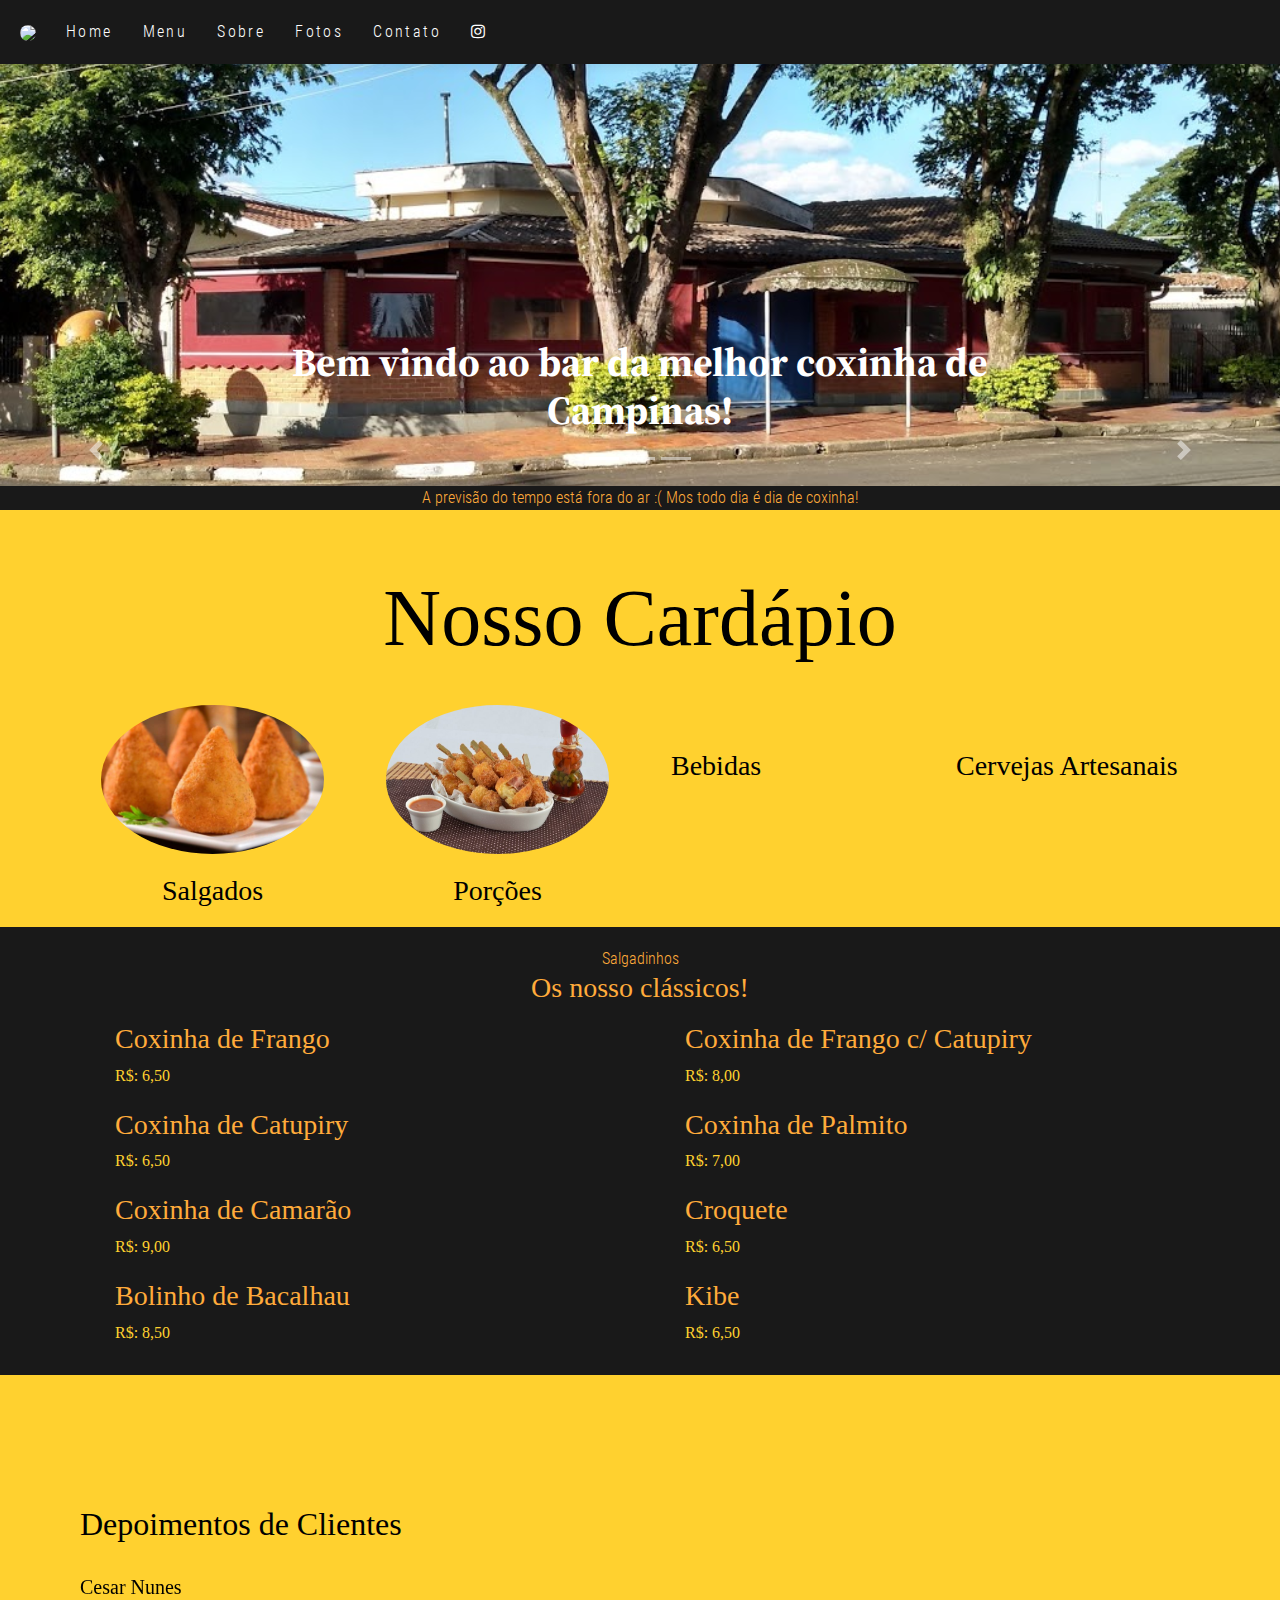
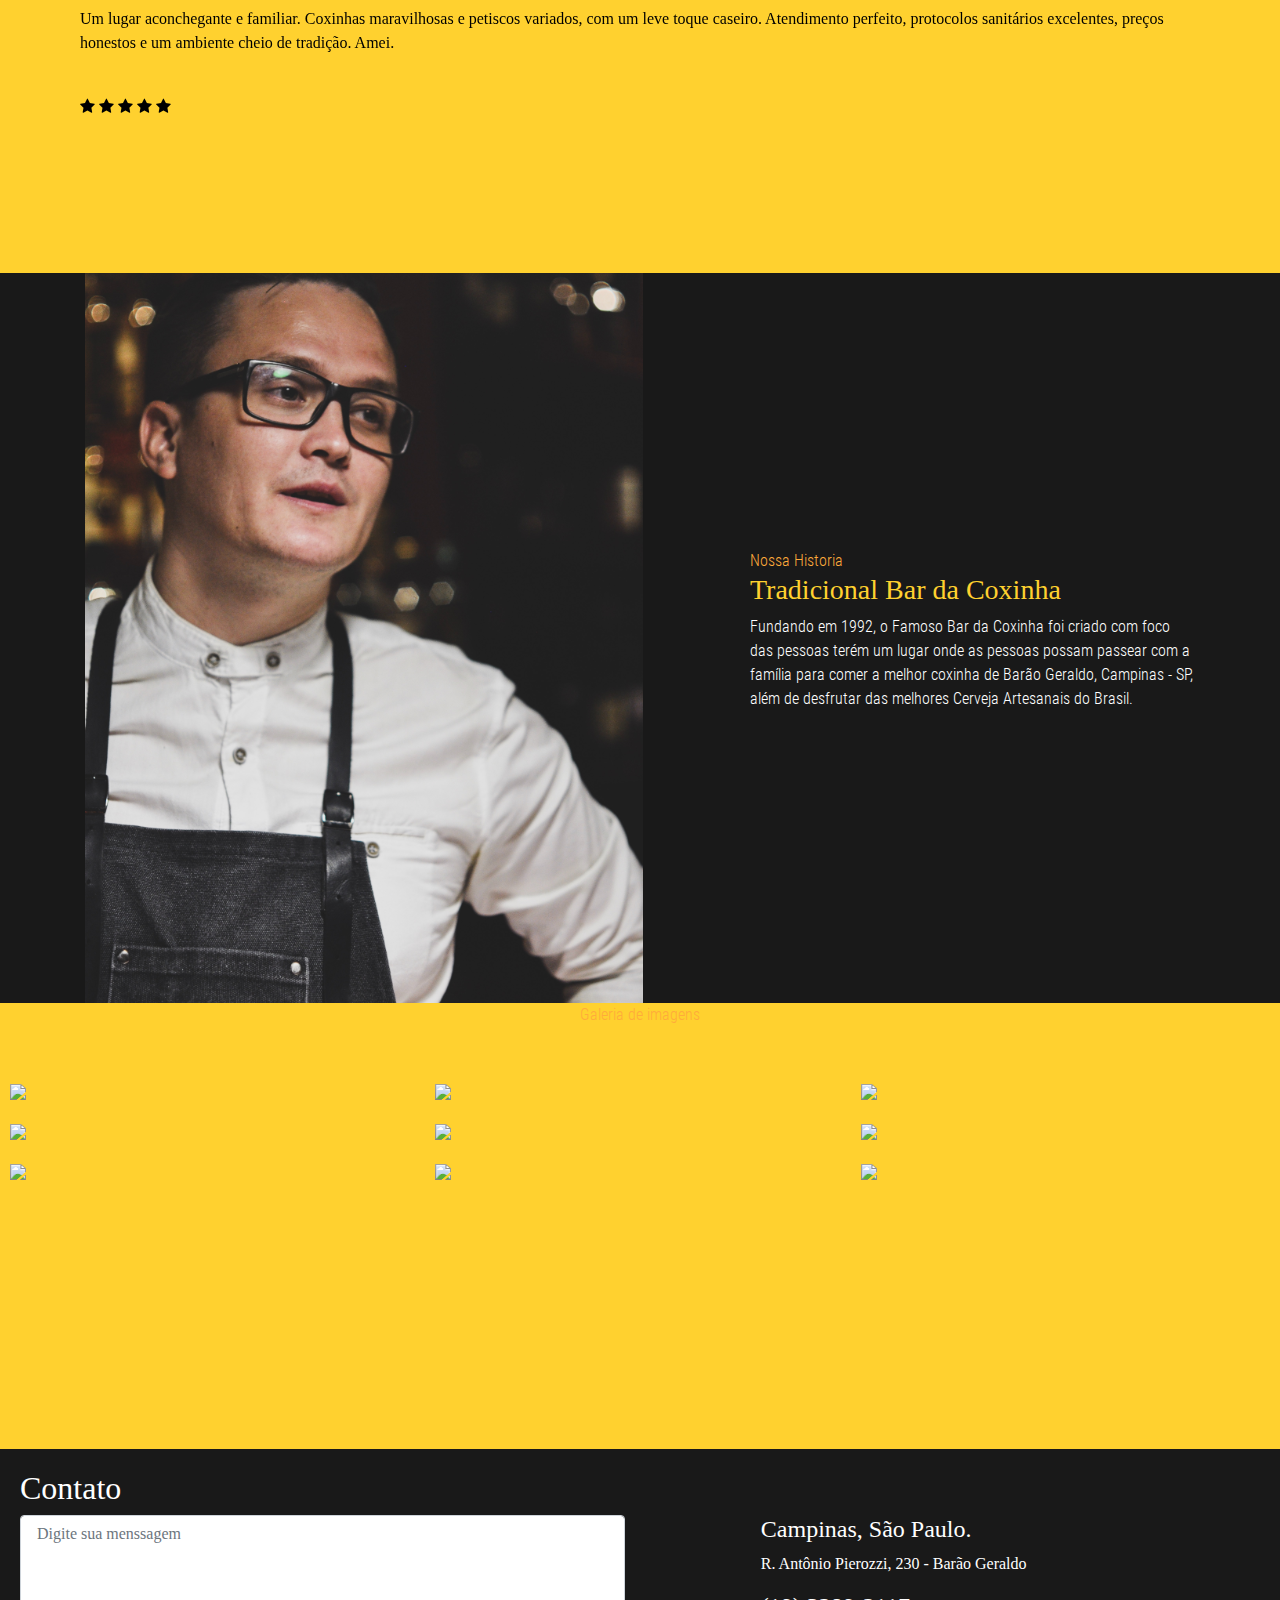
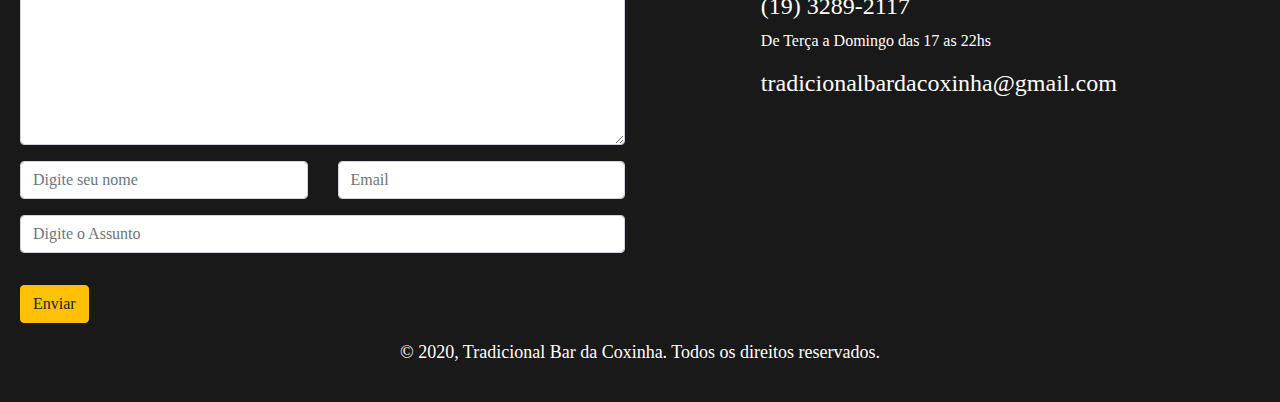
==== index.html @ a857bcf0 "mudando a cor do botão enviar do contato" ====
<!DOCTYPE html>
<html lang="pt-BR">

<head>
    <meta charset="UTF-8">
    <meta name="viewport" content="width=device-width, initial-scale=1.0">

    <link rel="shortcut icon" href="./img/icon.jpeg" type="image/x-icon">

    <link rel="stylesheet" href="https://stackpath.bootstrapcdn.com/bootstrap/4.5.2/css/bootstrap.min.css"
        integrity="sha384-JcKb8q3iqJ61gNV9KGb8thSsNjpSL0n8PARn9HuZOnIxN0hoP+VmmDGMN5t9UJ0Z" crossorigin="anonymous">

    <link rel="stylesheet" href="./css/style.css">

    <link href="https://fonts.googleapis.com/css2?family=Source+Serif+Pro&display=swap" rel="stylesheet">

    <link rel="stylesheet" href="https://cdnjs.cloudflare.com/ajax/libs/font-awesome/4.7.0/css/font-awesome.min.css">

    <title>Tradicional Bar da Coxinha</title>
</head>


<body>
    <!-- Cabeçalho e navegação -->
    <header id="top">


        <!-- Começo menu mobile -->

        <div class="burger container-fluid">
            <div class="topnav">
                <a href="#home" class="Ativo"><img src="/img/logocoxinha.jpeg"></a>
                <!-- Navigation links (hidden by default) -->
                <div id="myLinks">
                    <div class="itemnav"><a href="#top">Home</a></div>
                    <div class="itemnav"><a href="#menu">Menu</a></div>
                    <div class="itemnav"><a href="#sobre">Sobre</a></div>
                    <div class="itemnav"><a href="#fotos">Fotos</a></div>
                    <div class="itemnav"><a href="#contato">Contato</a></div>
                </div>
                <!-- "Hamburger menu" / "Bar icon" to toggle the navigation links -->
                <a href="javascript:void(0);" class="icon" onclick="myFunction()">
                    <i class="fa fa-bars"></i>
                </a>
            </div>
        </div>

        <!-- Final menu mobile -->
        <div class="header-area" style="width:100%">

            <div class="container-fluid p-0">
                <div class="row  justify-items-center no-gutters">


                    <nav class="menunav">

                        <div class="row align-items-center">

                            <div class="col-md">
                                <div class="logoimg"> <img src="/img/logocoxinha.jpeg">
                                </div>
                            </div>

                            <div class="col-sm">
                                <div class="itemnav"><a href="/">Home</a></div>
                            </div>
                            <div class="col-sm">
                                <div class="itemnav"><a href="#menu">Menu</a></div>
                            </div>
                            <div class="col-sm">
                                <div class="itemnav"><a href="#sobre">Sobre</a></div>
                            </div>

                            <div class="col-sm">
                                <div class="itemnav"><a href="#fotos">Fotos</a></div>
                            </div>
                            <div class="col-sm">
                                <div class="itemnav"><a href="#contato">Contato</a></div>
                            </div>
                            <div class="col-sm">
                                <div class="itemnav">
                                    <a href="https://www.instagram.com/tradicional_bar_da_coxinha/" target="_blank"> <i
                                            class="fa fa-instagram"></i></a>
                                </div>
                            </div>
                        </div>
                    </nav>
                </div>
            </div>
        </div>
    </header>

    <!--Fim de Cabeçalho e navegação -->
    <!-- 
    <div class="container-fluid">
        <section class="sectionbanner">

            <div class="col-12">
                <img class="fachada" src="/img/fachada.png" alt="">
            </div>

        </section>
    </div> -->


    <!-- Começo de imagem banner e carousel-->
    <div class="carouselintro">
        <div id="myCarousel" class="carousel slide" data-ride="carousel">
            <ol class="carousel-indicators">
                <li data-target="#myCarousel" data-slide-to="0" class="active"></li>
                <li data-target="#myCarousel" data-slide-to="1"></li>
                <li data-target="#myCarousel" data-slide-to="2"></li>
            </ol>
            <div class="carousel-inner">
                <div class="img">

                    <div class="carousel-item active">
                        <img class="first-slide" src="./img/fachada1.png" alt="First slide">
                        <div class="container">
                            <div class="carousel-caption text-center">
                                <div class="col-xl-9 col-md-9 col-md-12"></div>
                                <h1 class="bemvindo"><strong>Bem vindo ao bar da melhor coxinha de Campinas!</strong>
                                </h1>

                            </div>
                        </div>
                    </div>
                </div>
                <div class="carousel-item">
                    <img class="second-slide" src="./img/fachada1.png" alt="Second slide">
                    <div class="container">
                        <div class="carousel-caption text-center">
                            <div class="col-xl-9 col-md-9 col-md-12">
                                <h1 class="bemvindo"><strong>Salagadinhos, porções deliciosas e as melhores cervejas
                                        artesanais da região.</strong></h1>

                            </div>
                        </div>
                    </div>
                </div>
                <div class="carousel-item">
                    <img class="third-slide" src="./img/fachada1.png" alt="Third slide">
                    <div class="container">
                        <div class="carousel-caption text-center">
                            <div class="col-xl-9 col-md-9 col-md-12">
                                <h1 class="bemvindo"><strong>Venha nos visitar!</strong></h1>

                            </div>
                        </div>
                    </div>
                </div>
            </div>
        </div>
        <a class="carousel-control-prev" href="#myCarousel" role="button" data-slide="prev">
            <span class="carousel-control-prev-icon" aria-hidden="true"></span>
            <span class="sr-only">Previous</span>
        </a>
        <a class="carousel-control-next" href="#myCarousel" role="button" data-slide="next">
            <span class="carousel-control-next-icon" aria-hidden="true"></span>
            <span class="sr-only">Next</span>
        </a>
    </div>
    </div>
    <!-- Fim de imagem banner e carousel-->

    <!-- Começo de seção de previsão do tempo-->
    <div class="bannertempo">
        <div class="container-fluid">

            <div id="previsaodotempo" class="col text-center mx-auto y-0">
                <p>A previsão do tempo está fora do ar :( Mos todo dia é dia de coxinha!</p>
            </div>

        </div>
    </div>


    <!-- Começo de seção de previsão do tempo-->

    <!-- Começo de seção do cardápio-->

    <section class="itensboteco" id="menu">
        <br>
        <section class="itensboteco">

            <div class="container">
                <div class="row justify-content-center ">

                    <div class="col-sm-12 menu-cardapio">
                        <h2>Nosso Cardápio</h2>
                        <!-- <br><br><br><br> -->
                    </div>

                    <div class="col-md-3">
                        <div class="itenspai">
                            <button type="button" data-toggle="modal" data-target="#MenuSuspenso">
                                <img src="img/salgados.jpg" alt="" class="produto">
                                <h3>Salgados</h3>
                            </button>

                            <!-- menu suspenso -->
                            <div class="modal fade" id="MenuSuspenso" tabindex="-1" aria-labelledby="exampleModalLabel"
                                aria-hidden="true">
                                <div class="modal-dialog">
                                    <div class="modal-content">
                                        <div class="modal-header">
                                            <h5 class="modal-title" id="exampleModalLabel">Salgados</h5>
                                            <button type="button" class="close" data-dismiss="modal" aria-label="Close">
                                                <span aria-hidden="true">&times;</span>
                                            </button>
                                        </div>
                                        <img src="" alt="" id="#img-menu">
                                        <div class="modal-body">
                                            <!-- Menu ----------- Lado esquerdo: Nome do prato ----------- Lado direito: Valores -->
                                            <ul class="list-group">
                                                <li
                                                    class="list-group-item d-flex justify-content-between align-items-center">
                                                    Coxinha Frango com Catupiry<span
                                                        class="badge badge-primary badge-pill">R$
                                                        8,00</span>
                                                </li>
                                                <li
                                                    class="list-group-item d-flex justify-content-between align-items-center">
                                                    Coxinha de Palmito
                                                    <span class="badge badge-primary badge-pill">R$
                                                        7,00</span>
                                                </li>
                                                <li
                                                    class="list-group-item d-flex justify-content-between align-items-center">
                                                    Coxinha de Camarão
                                                    <span class="badge badge-primary badge-pill">R$
                                                        9,00</span>
                                                </li>
                                                <li
                                                    class="list-group-item d-flex justify-content-between align-items-center">
                                                    Bolinho de Bacalhau<span class="badge badge-primary badge-pill">R$
                                                        8,50</span>
                                                </li>
                                                <li
                                                    class="list-group-item d-flex justify-content-between align-items-center">
                                                    Coxinha Frango
                                                    <span class="badge badge-primary badge-pill">R$
                                                        6,50</span>
                                                </li>
                                                <li
                                                    class="list-group-item d-flex justify-content-between align-items-center">
                                                    Bolinho de Bacalhau<span class="badge badge-primary badge-pill">R$
                                                        8,50</span>
                                                </li>
                                            </ul>
                                        </div>
                                    </div>
                                </div>
                            </div>
                        </div>
                    </div>

                    <div class="col-md-3">
                        <div class="itenspai">
                            <button type="button" data-toggle="modal" data-target="#MenuSuspenso2">
                                <img src="img/Porção.jpeg" alt="" class="produto">
                                <h3>Porções</h3>
                            </button>

                            <!-- menu suspenso -->
                            <div class="modal fade" id="MenuSuspenso2" tabindex="-1"
                                aria-labelledby="exampleModalLabel1" aria-hidden="true">
                                <div class="modal-dialog">
                                    <div class="modal-content">
                                        <div class="modal-header">
                                            <h5 class="modal-title1" id="exampleModalLabel1">Porções</h5>
                                            <button type="button" class="close" data-dismiss="modal" aria-label="Close">
                                                <span aria-hidden="true">&times;</span>
                                            </button>
                                        </div>
                                        <img src="" alt="" id="#img-menu">
                                        <div class="modal-body">
                                            <!-- Menu ----------- Lado esquerdo: Nome do prato ----------- Lado direito: Valores -->
                                            <ul class="list-group">
                                                <li
                                                    class="list-group-item d-flex justify-content-between align-items-center">
                                                    Camarão<span class="badge badge-primary badge-pill">R$
                                                        32,00</span>
                                                </li>
                                                <li
                                                    class="list-group-item d-flex justify-content-between align-items-center">
                                                    Frango à Passarinho<span class="badge badge-primary badge-pill">R$
                                                        28,00</span>
                                                </li>
                                                <li
                                                    class="list-group-item d-flex justify-content-between align-items-center">
                                                    Fritas com Queijo e Bacon<span
                                                        class="badge badge-primary badge-pill">R$
                                                        26,00</span>
                                                </li>
                                                <li
                                                    class="list-group-item d-flex justify-content-between align-items-center">
                                                    Fritas com Calabresa<span class="badge badge-primary badge-pill">R$
                                                        20,00</span>
                                                </li>
                                                <li
                                                    class="list-group-item d-flex justify-content-between align-items-center">
                                                    Aipim<span class="badge badge-primary badge-pill">R$ 18,00</span>
                                                </li>
                                                <li
                                                    class="list-group-item d-flex justify-content-between align-items-center">
                                                    Carne Seca<span class="badge badge-primary badge-pill">R$
                                                        22,00</span>
                                                </li>
                                            </ul>
                                        </div>
                                    </div>
                                </div>
                            </div>
                        </div>
                    </div>

                    <div class="col-md-3">
                        <div class="itenspai">
                            <button type="button" data-toggle="modal" data-target="#MenuSuspenso3">
                                <img src="img/bebida.jpg" alt="" class="produto">
                                <h3>Bebidas</h3>
                            </button>

                            <!-- menu suspenso -->
                            <div class="modal fade" id="MenuSuspenso3" tabindex="-1" aria-labelledby="exampleModalLabel"
                                aria-hidden="true">
                                <div class="modal-dialog">
                                    <div class="modal-content">
                                        <div class="modal-header">
                                            <h5 class="modal-title" id="exampleModalLabel">Bebidas</h5>
                                            <button type="button" class="close" data-dismiss="modal" aria-label="Close">
                                                <span aria-hidden="true">&times;</span>
                                            </button>
                                        </div>
                                        <img src="" alt="" id="#img-menu">
                                        <div class="modal-body">
                                            <!-- Menu ----------- Lado esquerdo: Nome do prato ----------- Lado direito: Valores -->
                                            <ul class="list-group">
                                                <li
                                                    class="list-group-item d-flex justify-content-between align-items-center">
                                                    Sucos Naturais <span class="badge badge-primary badge-pill">R$
                                                        7,00</span>
                                                </li>
                                                <li
                                                    class="list-group-item d-flex justify-content-between align-items-center">
                                                    Refrigerante 600ml<span class="badge badge-primary badge-pill">R$
                                                        8,00</span>
                                                </li>
                                                <li
                                                    class="list-group-item d-flex justify-content-between align-items-center">
                                                    Refrigerante 350ml<span class="badge badge-primary badge-pill">R$
                                                        5,50</span>
                                                </li>
                                                <li
                                                    class="list-group-item d-flex justify-content-between align-items-center">
                                                    H2O (Sabores)<span class="badge badge-primary badge-pill">R$
                                                        6,00</span>
                                                </li>
                                                <li
                                                    class="list-group-item d-flex justify-content-between align-items-center">
                                                    Água Tônica<span class="badge badge-primary badge-pill">R$
                                                        6,00</span>
                                                </li>
                                                <li
                                                    class="list-group-item d-flex justify-content-between align-items-center">
                                                    Água (com ou sem gás)<span class="badge badge-primary badge-pill">R$
                                                        3,00</span>
                                                </li>
                                            </ul>
                                        </div>
                                    </div>
                                </div>
                            </div>
                        </div>
                    </div>

                    <div class="col-md-3">
                        <div class="itenspai">
                            <button type="button" data-toggle="modal" data-target="#MenuSuspenso4">
                                <img src="img/cervejaartesanal.jpg" alt="" class="produto">
                                <h3>Cervejas Artesanais</h3>
                            </button>

                            <!-- menu suspenso -->
                            <div class="modal fade" id="MenuSuspenso4" tabindex="-1" aria-labelledby="exampleModalLabel"
                                aria-hidden="true">
                                <div class="modal-dialog">
                                    <div class="modal-content">
                                        <div class="modal-header">
                                            <h5 class="modal-title" id="exampleModalLabel">Cervejas Artesanais</h5>
                                            <button type="button" class="close" data-dismiss="modal" aria-label="Close">
                                                <span aria-hidden="true">&times;</span>
                                            </button>
                                        </div>
                                        <img src="" alt="" id="#img-menu">
                                        <div class="modal-body">
                                            <!-- Menu ----------- Lado esquerdo: Nome do prato ----------- Lado direito: Valores -->
                                            <ul class="list-group">
                                                <li
                                                    class="list-group-item d-flex justify-content-between align-items-center">
                                                    Duchesse de Bourgogne<span class="badge badge-primary badge-pill">R$
                                                        7,00</span>
                                                </li>
                                                <li
                                                    class="list-group-item d-flex justify-content-between align-items-center">
                                                    Morada Hop Arabica<span class="badge badge-primary badge-pill">R$
                                                        11,00</span>
                                                </li>
                                                <li
                                                    class="list-group-item d-flex justify-content-between align-items-center">
                                                    Colorado Ithaca<span class="badge badge-primary badge-pill">R$
                                                        12,00</span>
                                                </li>
                                                <li
                                                    class="list-group-item d-flex justify-content-between align-items-center">
                                                    Morada Double Vienna<span class="badge badge-primary badge-pill">R$
                                                        8,00</span>
                                                </li>
                                                <li
                                                    class="list-group-item d-flex justify-content-between align-items-center">
                                                    Tripel Karmeliet<span class="badge badge-primary badge-pill">R$
                                                        7,00</span>
                                                </li>
                                                <li
                                                    class="list-group-item d-flex justify-content-between align-items-center">
                                                    Chimay Bleue<span class="badge badge-primary badge-pill">R$
                                                        15,00</span>
                                                </li>
                                            </ul>
                                        </div>
                                    </div>
                                </div>
                            </div>
                        </div>
                    </div>
                </div>
            </div>
        </section>
        <!-- <br><br><br><br><br><br><br><br><br><br> -->

        <!-- Começo Menu index -->
        <div class="menuindex">
            <div class="container">
                <div class="row">
                    <div class="col-lg-12">
                        <div class="section_title text-center mb-80">
                            <span>Salgadinhos</span>
                            <h3>Os nosso clássicos!</h3>
                        </div>
                    </div>
                </div>
                <div class="row">
                    <div class="col-xl-6 col-md-6 col-lg-6">
                        <div class="single_delicious d-flex align-items-center">
                            <div class="thumb">
                                <img src="https://static-images.ifood.com.br/image/upload//pratos/420f403c-da8d-4635-934b-2fa251d8c56c/201901021500_54327099.jpg"
                                    alt="" />
                            </div>
                            <div class="info">
                                <h3>Coxinha de Frango</h3>

                                <span>R$: 6,50</span>
                            </div>
                        </div>
                    </div>
                    <div class="col-md-6 col-lg-6">
                        <div class="single_delicious d-flex align-items-center">
                            <div class="thumb">
                                <img src="https://static-images.ifood.com.br/image/upload//pratos/420f403c-da8d-4635-934b-2fa251d8c56c/201901021459_54327100.jpg"
                                    alt="" />
                            </div>
                            <div class="info">
                                <h3>Coxinha de Frango c/ Catupiry</h3>

                                <span>R$: 8,00</span>
                            </div>
                        </div>
                    </div>
                    <div class="col-lg-6 col-md-6">
                        <div class="single_delicious d-flex align-items-center">
                            <div class="thumb">
                                <img src="https://static-images.ifood.com.br/image/upload//pratos/420f403c-da8d-4635-934b-2fa251d8c56c/201901021454_54327102.jpg"
                                    alt="" />
                            </div>
                            <div class="info">
                                <h3>Coxinha de Catupiry</h3>

                                <span>R$: 6,50</span>
                            </div>
                        </div>
                    </div>
                    <div class="col-xl-6 col-md-6 col-lg-6">
                        <div class="single_delicious d-flex align-items-center">
                            <div class="thumb">
                                <img src="https://static-images.ifood.com.br/image/upload//pratos/420f403c-da8d-4635-934b-2fa251d8c56c/201901021459_54327103.jpg"
                                    alt="" />
                            </div>
                            <div class="info">
                                <h3>Coxinha de Palmito</h3>

                                <span>R$: 7,00</span>
                            </div>
                        </div>
                    </div>
                    <div class="col-lg-6 col-md-6">
                        <div class="single_delicious d-flex align-items-center">
                            <div class="thumb">
                                <img src="https://static-images.ifood.com.br/image/upload//pratos/420f403c-da8d-4635-934b-2fa251d8c56c/201901021450_54327104.jpg"
                                    alt="" />
                            </div>
                            <div class="info">
                                <h3>Coxinha de Camarão</h3>

                                <span>R$: 9,00</span>
                            </div>
                        </div>
                    </div>
                    <div class="col-lg-6 col-md-6">
                        <div class="single_delicious d-flex align-items-center">
                            <div class="thumb">
                                <img src="https://static-images.ifood.com.br/image/upload//pratos/420f403c-da8d-4635-934b-2fa251d8c56c/201901021454_54327105.jpg"
                                    alt="" />
                            </div>
                            <div class="info">
                                <h3>Croquete</h3>

                                <span>R$: 6,50</span>
                            </div>
                        </div>
                    </div>
                    <div class="col-lg-6 col-md-6">
                        <div class="single_delicious d-flex align-items-center">
                            <div class="thumb">
                                <img src="https://static-images.ifood.com.br/image/upload//pratos/420f403c-da8d-4635-934b-2fa251d8c56c/201901021459_54327106.jpg"
                                    alt="" />
                            </div>
                            <div class="info">
                                <h3>Bolinho de Bacalhau</h3>
                                <span>R$: 8,50</span>
                            </div>
                        </div>
                    </div>
                    <div class="col-lg-6 col-md-6">
                        <div class="single_delicious d-flex align-items-center">
                            <div class="thumb">
                                <img src="https://static-images.ifood.com.br/image/upload//pratos/420f403c-da8d-4635-934b-2fa251d8c56c/201901021500_54327107.jpg"
                                    alt="" />
                            </div>
                            <div class="info">
                                <h3>Kibe</h3>
                                <span>R$: 6,50</span>
                            </div>
                        </div>
                    </div>
                </div>
                <!-- <div class="linkmenu">
                    <div class="row justify-content-center">
                        <button type="button" class="btn btn-secondary btn-lg">
                              Menu completo
                            </button>
                    </div>
                </div> -->
            </div>
        </div>

        <!-- Final Menu index -->
        <!-- Fim de seção do cardápio-->

        <!-- Começo de seção comentários-->
        <br><br><br><br><br>
        <div class="comentarios">
            <div class="container">
                <div class="row">
                    <div class="depoimentos">
                        <h2>Depoimentos de Clientes</h2>
                        <br>
                        <div id="carouselcomentarios" class="carousel slide" data-ride="carousel">
                            <div class="carousel-inner">
                                <div class="carousel-item active">
                                    <h5>Cesar Nunes</h5>
                                    <p>Um lugar aconchegante e familiar. Coxinhas maravilhosas e petiscos variados, com
                                        um leve toque caseiro. Atendimento perfeito, protocolos sanitários excelentes,
                                        preços honestos e um ambiente cheio de tradição. Amei.</p>
                                    <br>
                                    <div class="estrelas">
                                        <i class="fa fa-star"></i>
                                        <i class="fa fa-star"></i>
                                        <i class="fa fa-star"></i>
                                        <i class="fa fa-star"></i>
                                        <i class="fa fa-star"></i>
                                    </div>
                                </div>
                                <div class="carousel-item">
                                    <h5>Isabela Cersosimo</h5>
                                    <p>
                                        Coxinha melhor não há! Bar com cara de bar... Muito bom!</p>
                                    <div class="estrelas">
                                        <i class="fa fa-star"></i>
                                        <i class="fa fa-star"></i>
                                        <i class="fa fa-star"></i>
                                        <i class="fa fa-star"></i>
                                        <i class="fa fa-star"></i>
                                    </div>
                                </div>
                                <div class="carousel-item">
                                    <h5>Nutricionista Alessandra Imaizumi Grisante</h5>
                                    <p>Sensacional! Coxinha de camarão ou qualquer outra bem recheada, massa leve e
                                        crocante. Lanche de contrafilé gostoso e macio. Ótimo atendimento.</p>
                                    <div class="estrelas">
                                        <i class="fa fa-star"></i>
                                        <i class="fa fa-star"></i>
                                        <i class="fa fa-star"></i>
                                        <i class="fa fa-star"></i>
                                        <i class="fa fa-star"></i>
                                    </div>
                                </div>
                            </div>
                        </div>
                    </div>
                </div>
            </div>
        </div>
        <br><br><br><br><br><br>
        <!-- Fim de seção comentários-->

        <!-- Começo de seção nossa historia-->
        <div class="nossahistoria" id="sobre">
            <div class="container">
                <div class="row align-items-center">
                    <div class="col-xl-6 col-lg-6 col-md-6">
                        <div class="about_thumb2">
                            <div class="img_1">
                                <img src="img/1.png" alt="">
                            </div>

                        </div>
                    </div>
                    <div class="col-xl-5 col-lg-5 offset-lg-1 col-md-6">
                        <div class="sobre_info">
                            <div class="section_title mb-20px">
                                <span>Nossa Historia</span>
                                <h3>Tradicional Bar da Coxinha</h3>
                            </div>
                            <p class="historia-bar">Fundando em 1992, o Famoso Bar da Coxinha foi criado com foco das
                                pessoas terém um lugar onde as pessoas possam passear com a família para comer a melhor
                                coxinha de Barão Geraldo, Campinas - SP, além de desfrutar das melhores
                                Cerveja Artesanais do Brasil. </p>
                        </div>
                    </div>
                </div>
            </div>
        </div>
        <!-- Fim de seção nossa historia-->



        <!-- Começo de seção mapa google-->

        <!-- <div class="mapagoogle">
            <div class="container-fluid">
                <div class="row justify-content-center">
                    <iframe
                        src="https://www.google.com/maps/embed?pb=!1m14!1m8!1m3!1d14709.428744078316!2d-47.0837743!3d-22.826271!3m2!1i1024!2i768!4f13.1!3m3!1m2!1s0x0%3A0x988270c9d7131c3c!2sTradicional%20Bar%20da%20Coxinha!5e0!3m2!1spt-BR!2sbr!4v1601923269402!5m2!1spt-BR!2sbr"
                        width="300" height="300" frameborder="0" style="border:0;" allowfullscreen=""
                        aria-hidden="false" tabindex="0"></iframe>
                    </iframe>
                </div>
            </div> -->
        <!-- Fim de seção nossa historia-->
    </section>

    <div class="galeria_titulo">
        <div class="container">
            <div class="row">
                <div class="col-xl-12">
                    <div class="section_title mb-70 text-center">
                        <span>Galeria de imagens</span>
                        <h3>Nossa Galeria</h3>
                    </div>
                </div>
            </div>
        </div>


        <div class="galeria">


            <div class="gallery" id="fotos">

                <!--Imagem pequena-->

                <div class="mb-3 pics">
                    <a href="#examplemodal" data-toggle="modal" data-target="#exampleModal">
                        <img class="img-fluid"
                            src="https://ogimg.infoglobo.com.br/in/23452695-0d8-dc7/FT1086A/652/81075990_RSBoteco-Beleza.jpg">
                    </a>
                </div>
                <!--Imagem pequena end-->
                <!--Modal-->
                <div class="modal fade" id="exampleModal" tabindex="-1" role="dialog"
                    aria-labelledby="exampleModalLabel" aria-hidden="true">
                    <div class="modal-dialog" role="document">
                        <div class="modal-content">
                            <div class="modal-header">

                                <button type="button" class="close" data-dismiss="modal" aria-label="Close">
                                    <span aria-hidden="true">&times;</span>
                                </button>
                            </div>
                            <div class="modal-body">
                                <img class="img-fluid"
                                    src="https://ogimg.infoglobo.com.br/in/23452695-0d8-dc7/FT1086A/652/81075990_RSBoteco-Beleza.jpg">
                            </div>
                            <div class="modal-footer">
                            </div>
                        </div>
                    </div>
                </div>

                <!--Modal End-->

                <!--Imagem pequena-->

                <div class="mb-3 pics">
                    <a href="#examplemodal" data-toggle="modal" data-target="#exampleModal1">
                        <img class="img-fluid"
                            src="https://media-cdn.tripadvisor.com/media/photo-s/0f/93/53/d4/boteco-da-ilha-beiramar.jpg">
                    </a>
                </div>
                <!--Imagem pequena end-->
                <!--Modal-->
                <div class="modal fade" id="exampleModal1" tabindex="-1" role="dialog"
                    aria-labelledby="exampleModalLabel" aria-hidden="true">
                    <div class="modal-dialog" role="document">
                        <div class="modal-content">
                            <div class="modal-header">

                                <button type="button" class="close" data-dismiss="modal" aria-label="Close">
                                    <span aria-hidden="true">&times;</span>
                                </button>
                            </div>
                            <div class="modal-body">
                                <img class="img-fluid"
                                    src="https://media-cdn.tripadvisor.com/media/photo-s/0f/93/53/d4/boteco-da-ilha-beiramar.jpg">
                            </div>
                            <div class="modal-footer">
                            </div>
                        </div>
                    </div>
                </div>

                <!--Modal End-->


                <!--Imagem pequena-->

                <div class="mb-3 pics">
                    <a href="#examplemodal" data-toggle="modal" data-target="#exampleModal3">
                        <img class="img-fluid"
                            src="https://f088b146830a59b5.cdn.gocache.net/uploads/noticias/2020/03/14/1fe86be4metuz.jpg">
                    </a>
                </div>
                <!--Imagem pequena end-->
                <!--Modal-->
                <div class="modal fade" id="exampleModal3" tabindex="-1" role="dialog"
                    aria-labelledby="exampleModalLabel" aria-hidden="true">
                    <div class="modal-dialog" role="document">
                        <div class="modal-content">
                            <div class="modal-header">

                                <button type="button" class="close" data-dismiss="modal" aria-label="Close">
                                    <span aria-hidden="true">&times;</span>
                                </button>
                            </div>
                            <div class="modal-body">
                                <img class="img-fluid"
                                    src="https://f088b146830a59b5.cdn.gocache.net/uploads/noticias/2020/03/14/1fe86be4metuz.jpg ">
                            </div>
                            <div class="modal-footer ">
                            </div>
                        </div>
                    </div>
                </div>

                <!--Modal End-->

                <!--Imagem pequena-->

                <div class="mb-3 pics">
                    <a href="#examplemodal" data-toggle="modal" data-target="#exampleModal4">
                        <img class="img-fluid"
                            src="https://www.baressp.com.br/bares/fotos2/vila-da-penha-bar-baressp-3-min.jpg ">
                    </a>
                </div>
                <!--Imagem pequena end-->
                <!--Modal-->
                <div class="modal fade" id="exampleModal4" tabindex="-1" role="dialog"
                    aria-labelledby="exampleModalLabel" aria-hidden="true">
                    <div class="modal-dialog" role="document">
                        <div class="modal-content">
                            <div class="modal-header">

                                <button type="button" class="close" data-dismiss="modal" aria-label="Close">
                                    <span aria-hidden="true">&times;</span>
                                </button>
                            </div>
                            <div class="modal-body">
                                <img class="img-fluid"
                                    src="https://www.baressp.com.br/bares/fotos2/vila-da-penha-bar-baressp-3-min.jpg  ">
                            </div>
                            <div class="modal-footer ">
                            </div>
                        </div>
                    </div>
                </div>

                <!--Modal End-->

                <!--Imagem pequena-->

                <div class="mb-3 pics ">
                    <a href="#examplemodal " data-toggle="modal" data-target="#exampleModal5">
                        <img class="img-fluid "
                            src="https://imagens.ebc.com.br/s9Eoe6OcGZpx_jSHUMBdXSetjXc=/1170x700/smart/https://agenciabrasil.ebc.com.br/sites/default/files/atoms/image/boteco_222.jpg?itok=416M0ICr">
                    </a>
                </div>
                <!--Imagem pequena end-->
                <!--Modal-->
                <div class="modal fade " id="exampleModal5" tabindex="-1 " role="dialog "
                    aria-labelledby="exampleModalLabel " aria-hidden="true ">
                    <div class="modal-dialog " role="document ">
                        <div class="modal-content ">
                            <div class="modal-header ">

                                <button type="button " class="close " data-dismiss="modal " aria-label="Close ">
                                    <span aria-hidden="true ">&times;</span>
                                </button>
                            </div>
                            <div class="modal-body ">
                                <img class="img-fluid "
                                    src="https://imagens.ebc.com.br/s9Eoe6OcGZpx_jSHUMBdXSetjXc=/1170x700/smart/https://agenciabrasil.ebc.com.br/sites/default/files/atoms/image/boteco_222.jpg?itok=416M0ICr">
                            </div>
                            <div class="modal-footer ">
                            </div>
                        </div>
                    </div>
                </div>

                <!--Modal End-->

                <!--Imagem pequena-->

                <div class="mb-3 pics ">
                    <a href="#examplemodal " data-toggle="modal" data-target="#exampleModal6">
                        <img class="img-fluid "
                            src="https://midias.agazeta.com.br/2020/03/31/rabada-no-feijao-manteiga-com-agriao-do-boteco-do-joao-em-santa-martha-vitoria--219084.jpg">
                    </a>
                </div>
                <!--Imagem pequena end-->

                <!--Modal-->
                <div class="modal fade " id="exampleModal6" tabindex="-1 " role="dialog "
                    aria-labelledby="exampleModalLabel " aria-hidden="true ">
                    <div class="modal-dialog " role="document ">
                        <div class="modal-content ">
                            <div class="modal-header ">

                                <button type="button " class="close " data-dismiss="modal " aria-label="Close ">
                                    <span aria-hidden="true ">&times;</span>
                                </button>
                            </div>
                            <div class="modal-body ">
                                <img class="img-fluid "
                                    src="https://midias.agazeta.com.br/2020/03/31/rabada-no-feijao-manteiga-com-agriao-do-boteco-do-joao-em-santa-martha-vitoria--219084.jpg">
                            </div>
                            <div class="modal-footer ">
                            </div>
                        </div>
                    </div>
                </div>

                <!--Modal End-->

                <!--Imagem pequena-->

                <div class="mb-3 pics ">
                    <a href="#examplemodal " data-toggle="modal" data-target="#exampleModal6">
                        <img class="img-fluid "
                            src="https://midias.agazeta.com.br/2020/03/31/rabada-no-feijao-manteiga-com-agriao-do-boteco-do-joao-em-santa-martha-vitoria--219084.jpg">
                    </a>
                </div>
                <!--Imagem pequena end-->

                <!--Modal-->
                <div class="modal fade " id="exampleModal6" tabindex="-1 " role="dialog "
                    aria-labelledby="exampleModalLabel " aria-hidden="true ">
                    <div class="modal-dialog " role="document ">
                        <div class="modal-content ">
                            <div class="modal-header ">

                                <button type="button " class="close " data-dismiss="modal " aria-label="Close ">
                                    <span aria-hidden="true ">&times;</span>
                                </button>
                            </div>
                            <div class="modal-body ">
                                <img class="img-fluid "
                                    src="https://midias.agazeta.com.br/2020/03/31/rabada-no-feijao-manteiga-com-agriao-do-boteco-do-joao-em-santa-martha-vitoria--219084.jpg">
                            </div>
                            <div class="modal-footer ">
                            </div>
                        </div>
                    </div>
                </div>

                <!--Modal End-->

                <!--Imagem pequena-->

                <div class="mb-3 pics ">
                    <a href="#examplemodal " data-toggle="modal" data-target="#exampleModal6">
                        <img class="img-fluid "
                            src="https://www.folhaz.com.br/wp-content/uploads/2019/06/boteco-do-filhote.jpg">
                    </a>
                </div>
                <!--Imagem pequena end-->

                <!--Modal-->
                <div class="modal fade " id="exampleModal6" tabindex="-1 " role="dialog "
                    aria-labelledby="exampleModalLabel " aria-hidden="true ">
                    <div class="modal-dialog " role="document ">
                        <div class="modal-content ">
                            <div class="modal-header ">

                                <button type="button " class="close " data-dismiss="modal " aria-label="Close ">
                                    <span aria-hidden="true ">&times;</span>
                                </button>
                            </div>
                            <div class="modal-body ">
                                <img class="img-fluid "
                                    src="https://midias.agazeta.com.br/2020/03/31/rabada-no-feijao-manteiga-com-agriao-do-boteco-do-joao-em-santa-martha-vitoria--219084.jpg">
                            </div>
                            <div class="modal-footer ">
                            </div>
                        </div>
                    </div>
                </div>

                <!--Modal End-->

                <!--Imagem pequena-->

                <div class="mb-3 pics">
                    <a href="#examplemodal" data-toggle="modal" data-target="#exampleModal">
                        <img class="img-fluid"
                            src="https://ogimg.infoglobo.com.br/in/23452695-0d8-dc7/FT1086A/652/81075990_RSBoteco-Beleza.jpg">
                    </a>
                </div>
                <!--Imagem pequena end-->
                <!--Modal-->
                <div class="modal fade" id="exampleModal" tabindex="-1" role="dialog"
                    aria-labelledby="exampleModalLabel" aria-hidden="true">
                    <div class="modal-dialog" role="document">
                        <div class="modal-content">
                            <div class="modal-header">

                                <button type="button" class="close" data-dismiss="modal" aria-label="Close">
                                    <span aria-hidden="true">&times;</span>
                                </button>
                            </div>
                            <div class="modal-body">
                                <img class="img-fluid"
                                    src="https://ogimg.infoglobo.com.br/in/23452695-0d8-dc7/FT1086A/652/81075990_RSBoteco-Beleza.jpg">
                            </div>
                            <div class="modal-footer">
                            </div>
                        </div>
                    </div>
                </div>

                <!--Modal End-->

                <!--Final Galeria-->


            </div>
        </div>
        </section>



        <!-- Começo do footer-->
        <br><br><br><br><br><br><br><br><br><br>
        <footer class="footer" id="contato">
            <div class="container-fluid">
                <div class="row">

                    <div class="col-12">
                        <h2 class="contact-title">Contato</h2>
                    </div>
                    <div class="col-lg-6">
                        <form class="form-contact contact_form" id="contactForm">
                            <div class="row">
                                <div class="col-12">
                                    <div class="form-group">
                                        <textarea class="form-control w-100" name="message" id="message" cols="30"
                                            rows="9" onfocus="this.placeholder = ''"
                                            onblur="this.placeholder = 'Coloque aqui a sua menssagem'"
                                            placeholder=" Digite sua menssagem"></textarea>
                                    </div>
                                </div>
                                <div class="col-sm-6">
                                    <div class="form-group">
                                        <input class="form-control valid" name="name" id="name" type="text"
                                            onfocus="this.placeholder = ''"
                                            onblur="this.placeholder = 'Coloque seu nome'"
                                            placeholder="Digite seu nome">
                                    </div>
                                </div>
                                <div class="col-sm-6">
                                    <div class="form-group">
                                        <input class="form-control valid" name="email" id="email" type="email"
                                            onfocus="this.placeholder = ''"
                                            onblur="this.placeholder = 'Digite seu email'" placeholder="Email">
                                    </div>
                                </div>
                                <div class="col-12">
                                    <div class="form-group">
                                        <input class="form-control" name="subject" id="subject" type="text"
                                            onfocus="this.placeholder = ''" onblur="this.placeholder = 'Assunto'"
                                            placeholder="Digite o Assunto">
                                    </div>
                                </div>
                            </div>
                            <div class="form-group mt-3">
                                <button type="submit" class="btn btn-warning">Enviar</button>
                            </div>
                        </form>

                        <!--Aviso erros -->

                        <div id="error-list" class="alert alert-danger alert dismissible fade show" role="alert" hidden>
                            <ul>
                            </ul>
                            <button type="button" class="close" data-dismiss="alert" aria-label="close">
                                <span aria-hidden="true">&times;</span>

                            </button>

                        </div>

                        <!--Aviso erros final -->
                    </div>
                    <div class="col-lg-3 offset-lg-1">
                        <div class="media contact-info">
                            <span class="contact-info__icon"><i class="ti-home"></i></span>
                            <div class="media-body">
                                <h4>Campinas, São Paulo.</h4>
                                <p>R. Antônio Pierozzi, 230 - Barão Geraldo</p>
                            </div>
                        </div>
                        <div class="media contact-info">
                            <span class="contact-info__icon"><i class="ti-tablet"></i></span>
                            <div class="media-body">
                                <h4>(19) 3289-2117</h4>
                                <p>De Terça a Domingo das 17 as 22hs</p>
                            </div>
                        </div>
                        <div class="media contact-info">
                            <span class="contact-info__icon"><i class="ti-email"></i></span>
                            <div class="media-body">
                                <h4>tradicionalbardacoxinha@gmail.com</h4>
                            </div>
                        </div>
                        <!-- maps -->
                        <div class="mapagoogle">
                            <div class="container-fluid">
                                <div class="row justify-content-center">
                                    <iframe
                                        src="https://www.google.com/maps/embed?pb=!1m14!1m8!1m3!1d14709.428744078316!2d-47.0837743!3d-22.826271!3m2!1i1024!2i768!4f13.1!3m3!1m2!1s0x0%3A0x988270c9d7131c3c!2sTradicional%20Bar%20da%20Coxinha!5e0!3m2!1spt-BR!2sbr!4v1601923269402!5m2!1spt-BR!2sbr"
                                        width="350" height="200" frameborder="0" style="border:0;" allowfullscreen=""
                                        aria-hidden="false" tabindex=""></iframe>
                                    </iframe>
                                </div>
                            </div>
                        </div>
                        <!-- maps -->
                    </div>
                </div>
                <div class="footer-copy">
                    <p>
                        &copy; 2020, Tradicional Bar da Coxinha. Todos os direitos reservados.
                    </p>
                </div>
            </div>
    </div>

    </footer>

    <!-- Fim do footer-->

    </div>
    <script src="./js/script.js"></script>
    <script src="https://code.jquery.com/jquery-3.5.1.slim.min.js"
        integrity="sha384-DfXdz2htPH0lsSSs5nCTpuj/zy4C+OGpamoFVy38MVBnE+IbbVYUew+OrCXaRkfj"
        crossorigin="anonymous"></script>
    <script src="https://cdn.jsdelivr.net/npm/popper.js@1.16.1/dist/umd/popper.min.js"
        integrity="sha384-9/reFTGAW83EW2RDu2S0VKaIzap3H66lZH81PoYlFhbGU+6BZp6G7niu735Sk7lN"
        crossorigin="anonymous"></script>
    <script src="https://stackpath.bootstrapcdn.com/bootstrap/4.5.2/js/bootstrap.min.js"
        integrity="sha384-B4gt1jrGC7Jh4AgTPSdUtOBvfO8shuf57BaghqFfPlYxofvL8/KUEfYiJOMMV+rV"
        crossorigin="anonymous"></script>
    <script src="https://use.fontawesome.com/0b0d86c63d.js"></script>
</body>


</html>
---- css/style.css ----
html {
    scroll-behavior: smooth;
}

body {
    padding: 0;
    border: 0;
    font-family: 'Montserrat';
    color: black;
    background-color: #FFD12F;
}

* {
    box-sizing: border-box;
}

@font-face {
    font-family: Montserrat;
    src: url(/fontes/Montserrat-Bold.ttf);
    font-family: RobotoLight;
    src: url(/fontes/RobotoCondensed-Light.ttf);
    font-family: 'Source Serif Pro', serif;
}

.container-fluid {
    margin: 0;
    padding: 0;
}

.header-area {
    display: flex;
    flex-wrap: wrap;
    flex-direction: row;
    /* justify-content: space-around; */
    padding: 10px;
    background-color: #191919;
    min-width: 100%;
}

@media (min-width: 800px) {
    header {
        position: sticky;
        top: 0;
        z-index: 99;
    }
    .header-area {
        /* overflow: auto; */
        max-height: 10vh;
    }
}

header img {
    border-radius: 50%
}

.menunav {
    padding: 10px;
    flex-wrap: wrap;
    justify-content: space-between;
    display: inline;
}

.menunav ul {
    display: inline;
}


/* .menu a {
    display: block;
    text-decoration: none;
    text-align: center;
    color: white;
    font-weight: bold;
} */


/* .menu a:hover {
    background-color: #FFF23E;
    color: #191919;
} */

.menunav a {
    color: #fff;
    text-decoration: none;
    letter-spacing: 0.15em;
    position: relative;
    display: inline-block;
    font-family: RobotoLight;
}

.menunav a:after {
    background: none repeat scroll 0 0 transparent;
    bottom: 0;
    content: "";
    display: block;
    height: 2px;
    left: 50%;
    position: absolute;
    background: #fff;
    transition: width 0.3s ease 0s, left 0.3s ease 0s;
    width: 0;
}

.menunav a:hover:after {
    width: 100%;
    left: 0;
}

.carouselintro {
    min-width: 100%;
    font-family: 'Source Serif Pro', serif;
}

.carouselintro img {
    background-repeat: no-repeat;
    background-size: cover;
    background-position: center;
    max-height: auto;
    min-width: 100%;
}


/* .sectionbanner {
    max-width: 100%;
    margin: 10px;
}

.sectionbanner img {
    align-self: center;
    min-width: 100%;
    min-height: auto;
} */

.itensboteco {
    /* padding: 10px;
    margin: 10px; */
    position: relative;
    flex-wrap: wrap;
}

.menu-cardapio h2 {
    text-align: center;
    font-size: 5em;
    padding: 20px;
}

.itenspai {
    flex-wrap: wrap;
    display: flex;
    flex-direction: row;
    position: relative;
    padding: 10px;
}

.itenspai button {
    background-color: transparent;
    border: none;
}


/* .itenspai img {
    min-width: 500px;
    min-height: 250px;
} */

.produto {
    width: 100%;
    height: auto;
    position: relative;
    border-radius: 50%;
}

button h3 {
    padding-top: 20px;
}

.modal-content {
    background-color: #FFD12F;
}

.modal-header {
    border: none;
    color: #191919;
}

.modal-title {
    text-transform: uppercase;
}

.list-group li {
    background-color: #FFD12F;
    border: none;
    padding: .30rem 1rem;
}

.list-group li img {
    background-color: red;
    width: auto;
    padding: 0;
}

.sub-caption {
    color: blue;
    font-size: 10px;
}

.badge-primary {
    background-color: #FFF23E;
    color: #191919;
}

.nossahistoria {
    /* margin: 10px; */
    background-color: #191919;
}

.section_title span {
    font-family: 'RobotoLight';
    color: #FFAB3B;
}

.section_title h3 {
    color: #FFD12F;
}

.historia-bar {
    font-family: 'RobotoLight';
    color: white;
}

.mapagoogle {
    margin: 10px;    
}

.sobre_info {
    color: white;
}

.gallery {
    -webkit-column-count: 3;
    -moz-column-count: 3;
    column-count: 3;
    -webkit-column-width: 33%;
    -moz-column-width: 33%;
    column-width: 33%;
}

.galeria {
    margin: 10px;
}

.gallery .pics {
    -webkit-transition: all 350ms ease;
    transition: all 350ms ease;
}

.gallery .animation {
    -webkit-transform: scale(1);
    -ms-transform: scale(1);
    transform: scale(1);
}

@media (max-width: 450px) {
    .gallery {
        -webkit-column-count: 1;
        -moz-column-count: 1;
        column-count: 1;
        -webkit-column-width: 100%;
        -moz-column-width: 100%;
        column-width: 100%;
    }
}

@media (max-width: 400px) {
    .btn.filter {
        padding-left: 1.1rem;
        padding-right: 1.1rem;
    }
}

.comentarios {
    align-self: center;
    min-width: 100%;
    min-height: auto;
    max-width: 100%;
    margin: 10px;
}

.modal-body {
    min-width: 100%;
}

.modal-body img {
    background-repeat: no-repeat;
    background-size: cover;
    background-position: center;
    max-height: auto;
    min-width: 100%;
}

.logoimg img {
    width: 10vh;
}


/* Começo css menu grande */

.menuindex {
    background-color: #191919;
    color: #FFD12F;
    min-width: 100%;
    padding: 20px;
}

.single_delicious {
    margin: 10px;
}

.menuindex h3 {
    color: #FFAB3B;
}

.menuindex img {
    max-width: 15vw;
    max-height: auto;
    margin: 10px;
    border-radius: 50%;
    border-color: #FFAB3B;
}


/* Final css menu grande */


/* Comeco Nav Hamburger*/

.topnav {
    overflow: hidden;
    background-color: #333;
    position: relative;
    display: none;
}

@media (max-width:900px) {
    .topnav {
        display: block;
    }
    .header-area {
        display: none;
    }
}


/* Escondendo os links*/

.topnav #myLinks {
    display: none;
}


/* Estilo */

.topnav a {
    display: flex;
    color: white;
    padding: 14px 16px;
    text-decoration: none;
    font-size: 17px;
    display: block;
    align-items: center;
    text-align: center;
    font-family: RobotoLight;
}


/* Estilizando o burger menu*/

.topnav a.icon {
    background: black;
    display: block;
    position: absolute;
    right: 0;
    top: 0;
}

.topnav a:hover {
    background-color: #ddd;
    color: black;
}

.Ativo {
    background-color: black;
    color: white;
}


/* Final Nav Hamburger*/

.footer-copy {
    display: flex;
    align-items: center;
    justify-content: center;
    font-size: 2vh;
}


/* Comeco seção do tempo*/

.bannertempo {
    background-color: #191919;
    color: #FFAB3B;
    font-family: 'RobotoLight';
    text-align: center;
}

.bemvindo {
    display: flex;
    align-items: center;
    justify-content: center;
    padding: 7px;
    margin: 5px;
}


/* Fim seção do tempo*/


/* Comeco seção do footer/contato*/

footer {
    min-width: 100vh!important;
    background-color: #191919;
    color: white;
    padding: 20px;
}


/* .contact-info p {
    font-family: 'RobotoLight';
    color: black;
} */
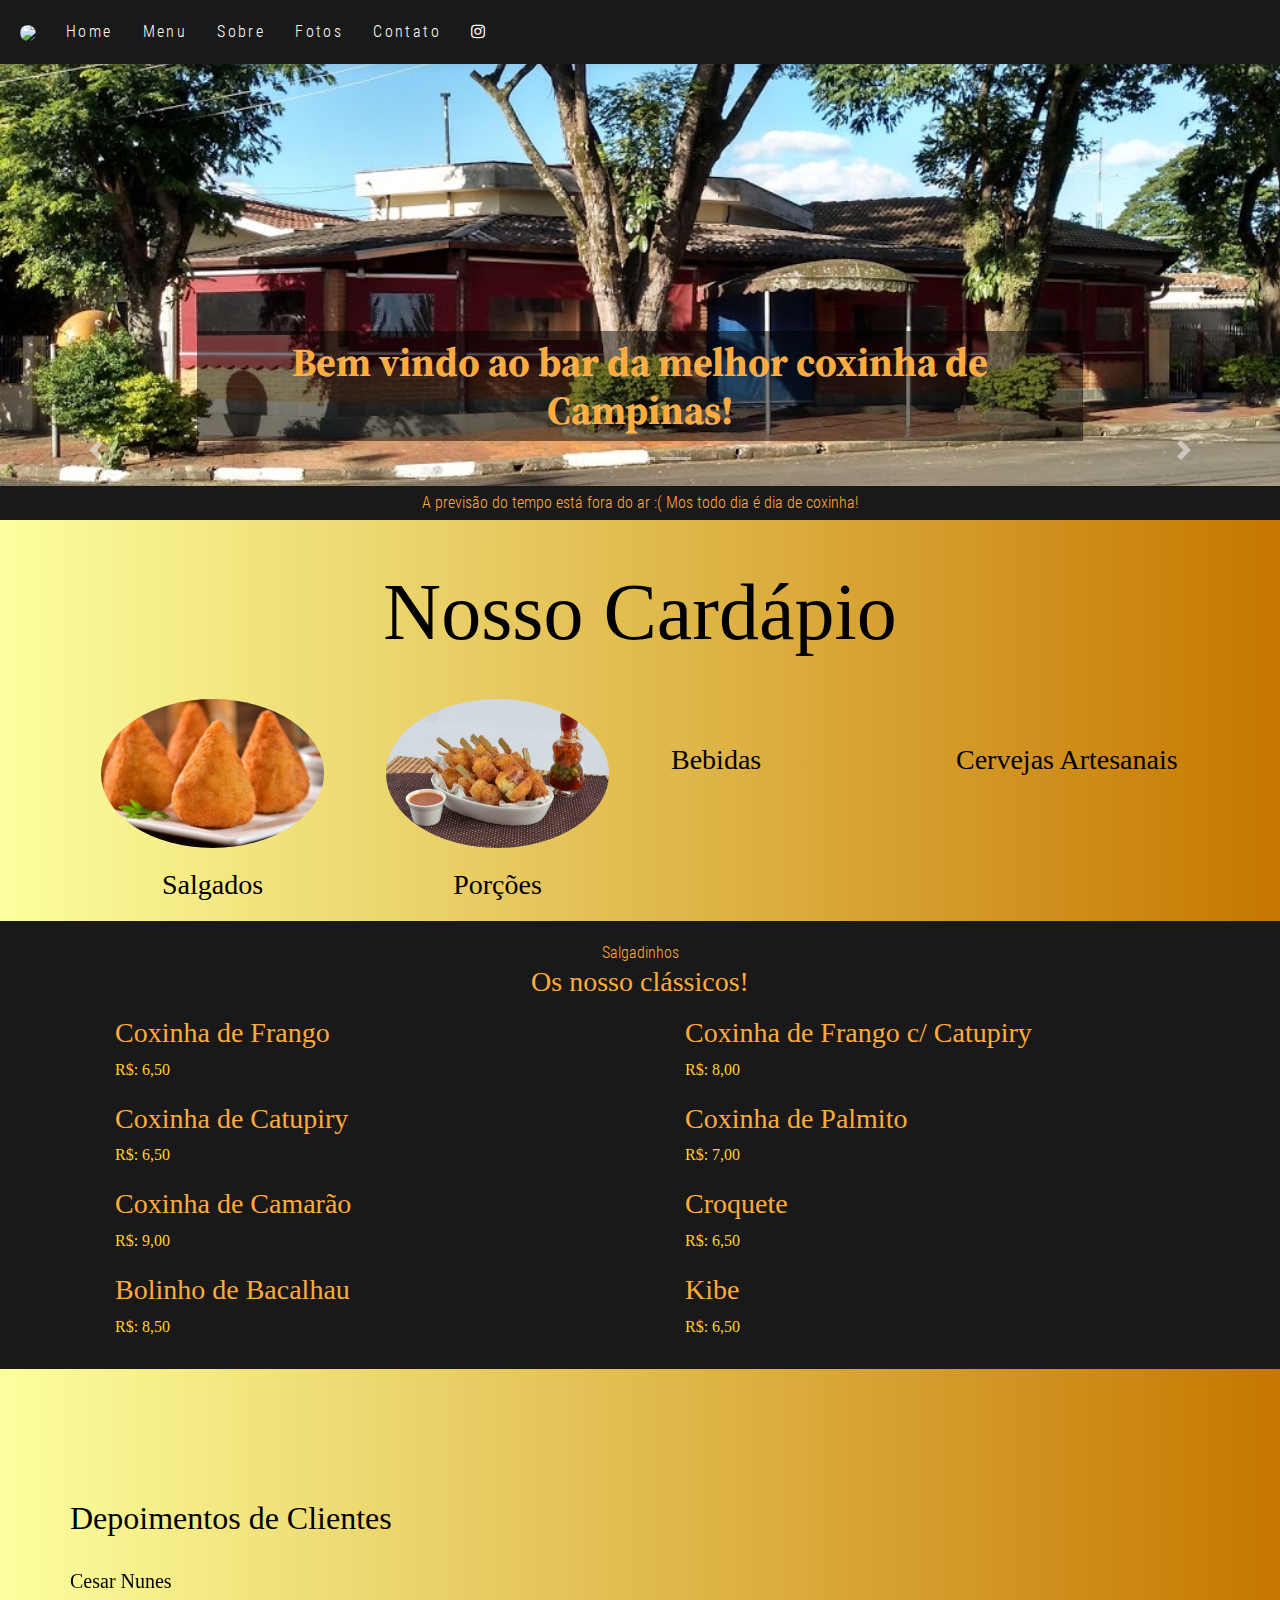
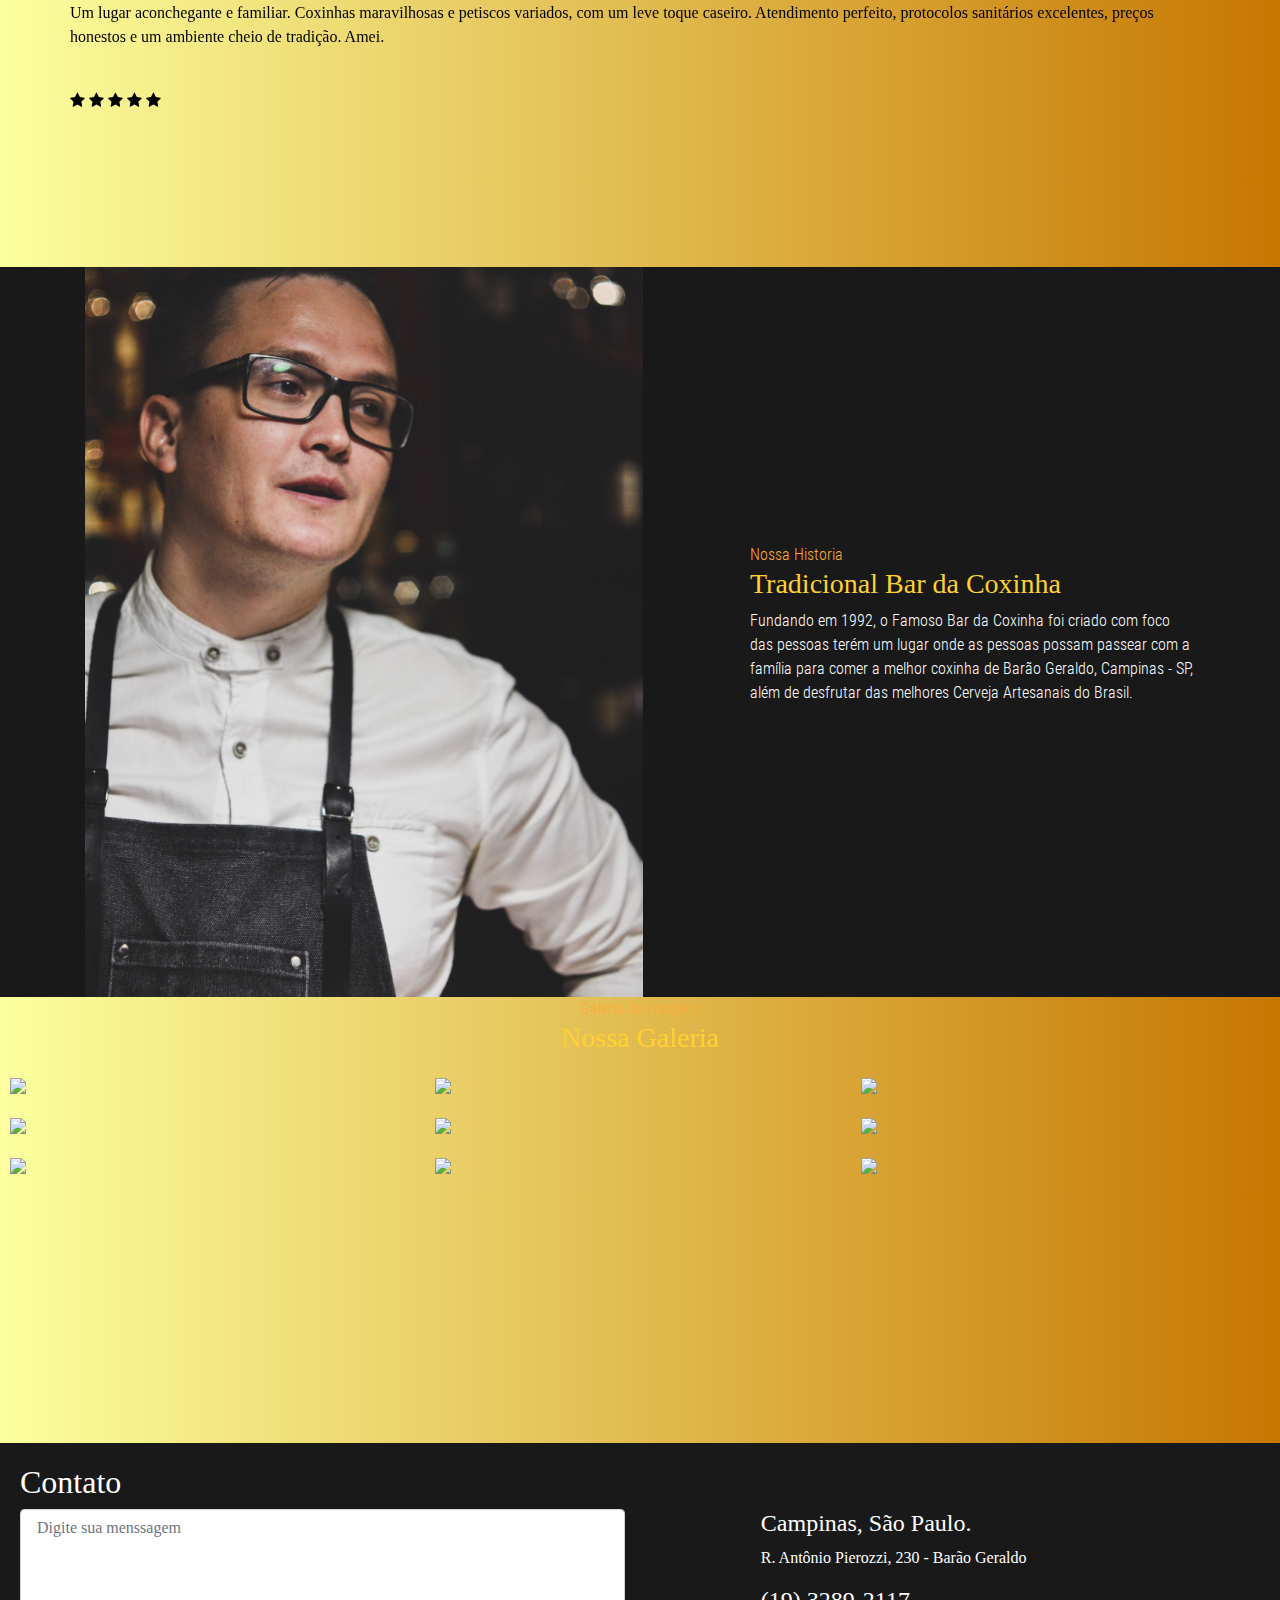
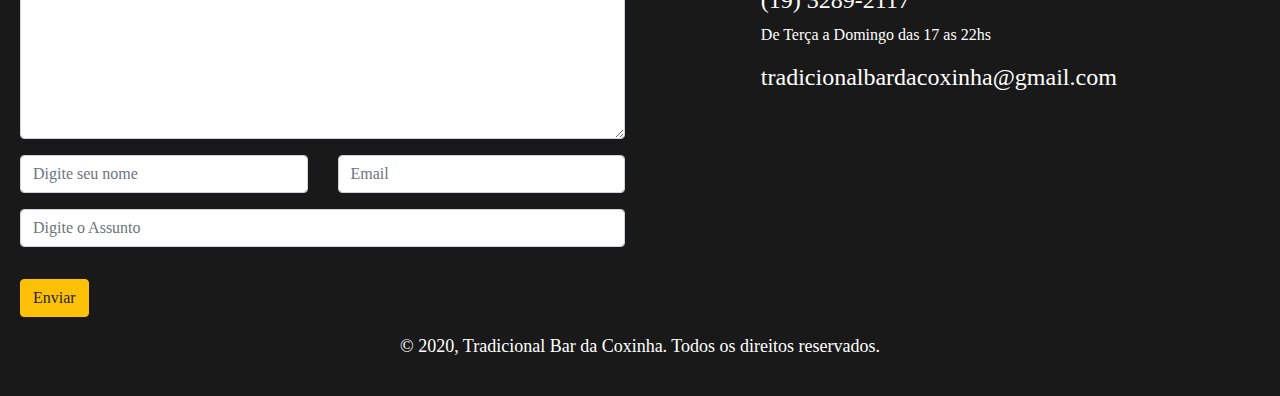
==== commit eeea8404: "Teste com o background e arrumando a carousel" ====
--- a/index.html
+++ b/index.html
@@ -7,8 +7,7 @@
 
     <link rel="shortcut icon" href="./img/icon.jpeg" type="image/x-icon">
 
-    <link rel="stylesheet" href="https://stackpath.bootstrapcdn.com/bootstrap/4.5.2/css/bootstrap.min.css"
-        integrity="sha384-JcKb8q3iqJ61gNV9KGb8thSsNjpSL0n8PARn9HuZOnIxN0hoP+VmmDGMN5t9UJ0Z" crossorigin="anonymous">
+    <link rel="stylesheet" href="https://stackpath.bootstrapcdn.com/bootstrap/4.5.2/css/bootstrap.min.css" integrity="sha384-JcKb8q3iqJ61gNV9KGb8thSsNjpSL0n8PARn9HuZOnIxN0hoP+VmmDGMN5t9UJ0Z" crossorigin="anonymous">
 
     <link rel="stylesheet" href="./css/style.css">
 
@@ -79,8 +78,7 @@
                             </div>
                             <div class="col-sm">
                                 <div class="itemnav">
-                                    <a href="https://www.instagram.com/tradicional_bar_da_coxinha/" target="_blank"> <i
-                                            class="fa fa-instagram"></i></a>
+                                    <a href="https://www.instagram.com/tradicional_bar_da_coxinha/" target="_blank"> <i class="fa fa-instagram"></i></a>
                                 </div>
                             </div>
                         </div>
@@ -112,19 +110,19 @@
                 <li data-target="#myCarousel" data-slide-to="2"></li>
             </ol>
             <div class="carousel-inner">
-                <div class="img">
-
-                    <div class="carousel-item active">
-                        <img class="first-slide" src="./img/fachada1.png" alt="First slide">
-                        <div class="container">
-                            <div class="carousel-caption text-center">
-                                <div class="col-xl-9 col-md-9 col-md-12"></div>
-                                <h1 class="bemvindo"><strong>Bem vindo ao bar da melhor coxinha de Campinas!</strong>
-                                </h1>
-
-                            </div>
-                        </div>
-                    </div>
+
+
+                <div class="carousel-item active">
+                    <img class="first-slide" src="./img/fachada1.png" alt="First slide">
+                    <div class="container">
+                        <div class="carousel-caption text-center">
+                            <div class="col-xl-9 col-md-9 col-md-12"></div>
+                            <h1 class="bemvindo"><strong>Bem vindo ao bar da melhor coxinha de Campinas!</strong>
+                            </h1>
+
+                        </div>
+                    </div>
+
                 </div>
                 <div class="carousel-item">
                     <img class="second-slide" src="./img/fachada1.png" alt="Second slide">
@@ -199,8 +197,7 @@
                             </button>
 
                             <!-- menu suspenso -->
-                            <div class="modal fade" id="MenuSuspenso" tabindex="-1" aria-labelledby="exampleModalLabel"
-                                aria-hidden="true">
+                            <div class="modal fade" id="MenuSuspenso" tabindex="-1" aria-labelledby="exampleModalLabel" aria-hidden="true">
                                 <div class="modal-dialog">
                                     <div class="modal-content">
                                         <div class="modal-header">
@@ -213,37 +210,30 @@
                                         <div class="modal-body">
                                             <!-- Menu ----------- Lado esquerdo: Nome do prato ----------- Lado direito: Valores -->
                                             <ul class="list-group">
-                                                <li
-                                                    class="list-group-item d-flex justify-content-between align-items-center">
-                                                    Coxinha Frango com Catupiry<span
-                                                        class="badge badge-primary badge-pill">R$
+                                                <li class="list-group-item d-flex justify-content-between align-items-center">
+                                                    Coxinha Frango com Catupiry<span class="badge badge-primary badge-pill">R$
                                                         8,00</span>
                                                 </li>
-                                                <li
-                                                    class="list-group-item d-flex justify-content-between align-items-center">
+                                                <li class="list-group-item d-flex justify-content-between align-items-center">
                                                     Coxinha de Palmito
                                                     <span class="badge badge-primary badge-pill">R$
                                                         7,00</span>
                                                 </li>
-                                                <li
-                                                    class="list-group-item d-flex justify-content-between align-items-center">
+                                                <li class="list-group-item d-flex justify-content-between align-items-center">
                                                     Coxinha de Camarão
                                                     <span class="badge badge-primary badge-pill">R$
                                                         9,00</span>
                                                 </li>
-                                                <li
-                                                    class="list-group-item d-flex justify-content-between align-items-center">
+                                                <li class="list-group-item d-flex justify-content-between align-items-center">
                                                     Bolinho de Bacalhau<span class="badge badge-primary badge-pill">R$
                                                         8,50</span>
                                                 </li>
-                                                <li
-                                                    class="list-group-item d-flex justify-content-between align-items-center">
+                                                <li class="list-group-item d-flex justify-content-between align-items-center">
                                                     Coxinha Frango
                                                     <span class="badge badge-primary badge-pill">R$
                                                         6,50</span>
                                                 </li>
-                                                <li
-                                                    class="list-group-item d-flex justify-content-between align-items-center">
+                                                <li class="list-group-item d-flex justify-content-between align-items-center">
                                                     Bolinho de Bacalhau<span class="badge badge-primary badge-pill">R$
                                                         8,50</span>
                                                 </li>
@@ -263,8 +253,7 @@
                             </button>
 
                             <!-- menu suspenso -->
-                            <div class="modal fade" id="MenuSuspenso2" tabindex="-1"
-                                aria-labelledby="exampleModalLabel1" aria-hidden="true">
+                            <div class="modal fade" id="MenuSuspenso2" tabindex="-1" aria-labelledby="exampleModalLabel1" aria-hidden="true">
                                 <div class="modal-dialog">
                                     <div class="modal-content">
                                         <div class="modal-header">
@@ -277,33 +266,26 @@
                                         <div class="modal-body">
                                             <!-- Menu ----------- Lado esquerdo: Nome do prato ----------- Lado direito: Valores -->
                                             <ul class="list-group">
-                                                <li
-                                                    class="list-group-item d-flex justify-content-between align-items-center">
+                                                <li class="list-group-item d-flex justify-content-between align-items-center">
                                                     Camarão<span class="badge badge-primary badge-pill">R$
                                                         32,00</span>
                                                 </li>
-                                                <li
-                                                    class="list-group-item d-flex justify-content-between align-items-center">
+                                                <li class="list-group-item d-flex justify-content-between align-items-center">
                                                     Frango à Passarinho<span class="badge badge-primary badge-pill">R$
                                                         28,00</span>
                                                 </li>
-                                                <li
-                                                    class="list-group-item d-flex justify-content-between align-items-center">
-                                                    Fritas com Queijo e Bacon<span
-                                                        class="badge badge-primary badge-pill">R$
+                                                <li class="list-group-item d-flex justify-content-between align-items-center">
+                                                    Fritas com Queijo e Bacon<span class="badge badge-primary badge-pill">R$
                                                         26,00</span>
                                                 </li>
-                                                <li
-                                                    class="list-group-item d-flex justify-content-between align-items-center">
+                                                <li class="list-group-item d-flex justify-content-between align-items-center">
                                                     Fritas com Calabresa<span class="badge badge-primary badge-pill">R$
                                                         20,00</span>
                                                 </li>
-                                                <li
-                                                    class="list-group-item d-flex justify-content-between align-items-center">
+                                                <li class="list-group-item d-flex justify-content-between align-items-center">
                                                     Aipim<span class="badge badge-primary badge-pill">R$ 18,00</span>
                                                 </li>
-                                                <li
-                                                    class="list-group-item d-flex justify-content-between align-items-center">
+                                                <li class="list-group-item d-flex justify-content-between align-items-center">
                                                     Carne Seca<span class="badge badge-primary badge-pill">R$
                                                         22,00</span>
                                                 </li>
@@ -323,8 +305,7 @@
                             </button>
 
                             <!-- menu suspenso -->
-                            <div class="modal fade" id="MenuSuspenso3" tabindex="-1" aria-labelledby="exampleModalLabel"
-                                aria-hidden="true">
+                            <div class="modal fade" id="MenuSuspenso3" tabindex="-1" aria-labelledby="exampleModalLabel" aria-hidden="true">
                                 <div class="modal-dialog">
                                     <div class="modal-content">
                                         <div class="modal-header">
@@ -337,33 +318,27 @@
                                         <div class="modal-body">
                                             <!-- Menu ----------- Lado esquerdo: Nome do prato ----------- Lado direito: Valores -->
                                             <ul class="list-group">
-                                                <li
-                                                    class="list-group-item d-flex justify-content-between align-items-center">
+                                                <li class="list-group-item d-flex justify-content-between align-items-center">
                                                     Sucos Naturais <span class="badge badge-primary badge-pill">R$
                                                         7,00</span>
                                                 </li>
-                                                <li
-                                                    class="list-group-item d-flex justify-content-between align-items-center">
+                                                <li class="list-group-item d-flex justify-content-between align-items-center">
                                                     Refrigerante 600ml<span class="badge badge-primary badge-pill">R$
                                                         8,00</span>
                                                 </li>
-                                                <li
-                                                    class="list-group-item d-flex justify-content-between align-items-center">
+                                                <li class="list-group-item d-flex justify-content-between align-items-center">
                                                     Refrigerante 350ml<span class="badge badge-primary badge-pill">R$
                                                         5,50</span>
                                                 </li>
-                                                <li
-                                                    class="list-group-item d-flex justify-content-between align-items-center">
+                                                <li class="list-group-item d-flex justify-content-between align-items-center">
                                                     H2O (Sabores)<span class="badge badge-primary badge-pill">R$
                                                         6,00</span>
                                                 </li>
-                                                <li
-                                                    class="list-group-item d-flex justify-content-between align-items-center">
+                                                <li class="list-group-item d-flex justify-content-between align-items-center">
                                                     Água Tônica<span class="badge badge-primary badge-pill">R$
                                                         6,00</span>
                                                 </li>
-                                                <li
-                                                    class="list-group-item d-flex justify-content-between align-items-center">
+                                                <li class="list-group-item d-flex justify-content-between align-items-center">
                                                     Água (com ou sem gás)<span class="badge badge-primary badge-pill">R$
                                                         3,00</span>
                                                 </li>
@@ -383,8 +358,7 @@
                             </button>
 
                             <!-- menu suspenso -->
-                            <div class="modal fade" id="MenuSuspenso4" tabindex="-1" aria-labelledby="exampleModalLabel"
-                                aria-hidden="true">
+                            <div class="modal fade" id="MenuSuspenso4" tabindex="-1" aria-labelledby="exampleModalLabel" aria-hidden="true">
                                 <div class="modal-dialog">
                                     <div class="modal-content">
                                         <div class="modal-header">
@@ -397,33 +371,27 @@
                                         <div class="modal-body">
                                             <!-- Menu ----------- Lado esquerdo: Nome do prato ----------- Lado direito: Valores -->
                                             <ul class="list-group">
-                                                <li
-                                                    class="list-group-item d-flex justify-content-between align-items-center">
+                                                <li class="list-group-item d-flex justify-content-between align-items-center">
                                                     Duchesse de Bourgogne<span class="badge badge-primary badge-pill">R$
                                                         7,00</span>
                                                 </li>
-                                                <li
-                                                    class="list-group-item d-flex justify-content-between align-items-center">
+                                                <li class="list-group-item d-flex justify-content-between align-items-center">
                                                     Morada Hop Arabica<span class="badge badge-primary badge-pill">R$
                                                         11,00</span>
                                                 </li>
-                                                <li
-                                                    class="list-group-item d-flex justify-content-between align-items-center">
+                                                <li class="list-group-item d-flex justify-content-between align-items-center">
                                                     Colorado Ithaca<span class="badge badge-primary badge-pill">R$
                                                         12,00</span>
                                                 </li>
-                                                <li
-                                                    class="list-group-item d-flex justify-content-between align-items-center">
+                                                <li class="list-group-item d-flex justify-content-between align-items-center">
                                                     Morada Double Vienna<span class="badge badge-primary badge-pill">R$
                                                         8,00</span>
                                                 </li>
-                                                <li
-                                                    class="list-group-item d-flex justify-content-between align-items-center">
+                                                <li class="list-group-item d-flex justify-content-between align-items-center">
                                                     Tripel Karmeliet<span class="badge badge-primary badge-pill">R$
                                                         7,00</span>
                                                 </li>
-                                                <li
-                                                    class="list-group-item d-flex justify-content-between align-items-center">
+                                                <li class="list-group-item d-flex justify-content-between align-items-center">
                                                     Chimay Bleue<span class="badge badge-primary badge-pill">R$
                                                         15,00</span>
                                                 </li>
@@ -454,8 +422,7 @@
                     <div class="col-xl-6 col-md-6 col-lg-6">
                         <div class="single_delicious d-flex align-items-center">
                             <div class="thumb">
-                                <img src="https://static-images.ifood.com.br/image/upload//pratos/420f403c-da8d-4635-934b-2fa251d8c56c/201901021500_54327099.jpg"
-                                    alt="" />
+                                <img src="https://static-images.ifood.com.br/image/upload//pratos/420f403c-da8d-4635-934b-2fa251d8c56c/201901021500_54327099.jpg" alt="" />
                             </div>
                             <div class="info">
                                 <h3>Coxinha de Frango</h3>
@@ -467,8 +434,7 @@
                     <div class="col-md-6 col-lg-6">
                         <div class="single_delicious d-flex align-items-center">
                             <div class="thumb">
-                                <img src="https://static-images.ifood.com.br/image/upload//pratos/420f403c-da8d-4635-934b-2fa251d8c56c/201901021459_54327100.jpg"
-                                    alt="" />
+                                <img src="https://static-images.ifood.com.br/image/upload//pratos/420f403c-da8d-4635-934b-2fa251d8c56c/201901021459_54327100.jpg" alt="" />
                             </div>
                             <div class="info">
                                 <h3>Coxinha de Frango c/ Catupiry</h3>
@@ -480,8 +446,7 @@
                     <div class="col-lg-6 col-md-6">
                         <div class="single_delicious d-flex align-items-center">
                             <div class="thumb">
-                                <img src="https://static-images.ifood.com.br/image/upload//pratos/420f403c-da8d-4635-934b-2fa251d8c56c/201901021454_54327102.jpg"
-                                    alt="" />
+                                <img src="https://static-images.ifood.com.br/image/upload//pratos/420f403c-da8d-4635-934b-2fa251d8c56c/201901021454_54327102.jpg" alt="" />
                             </div>
                             <div class="info">
                                 <h3>Coxinha de Catupiry</h3>
@@ -493,8 +458,7 @@
                     <div class="col-xl-6 col-md-6 col-lg-6">
                         <div class="single_delicious d-flex align-items-center">
                             <div class="thumb">
-                                <img src="https://static-images.ifood.com.br/image/upload//pratos/420f403c-da8d-4635-934b-2fa251d8c56c/201901021459_54327103.jpg"
-                                    alt="" />
+                                <img src="https://static-images.ifood.com.br/image/upload//pratos/420f403c-da8d-4635-934b-2fa251d8c56c/201901021459_54327103.jpg" alt="" />
                             </div>
                             <div class="info">
                                 <h3>Coxinha de Palmito</h3>
@@ -506,8 +470,7 @@
                     <div class="col-lg-6 col-md-6">
                         <div class="single_delicious d-flex align-items-center">
                             <div class="thumb">
-                                <img src="https://static-images.ifood.com.br/image/upload//pratos/420f403c-da8d-4635-934b-2fa251d8c56c/201901021450_54327104.jpg"
-                                    alt="" />
+                                <img src="https://static-images.ifood.com.br/image/upload//pratos/420f403c-da8d-4635-934b-2fa251d8c56c/201901021450_54327104.jpg" alt="" />
                             </div>
                             <div class="info">
                                 <h3>Coxinha de Camarão</h3>
@@ -519,8 +482,7 @@
                     <div class="col-lg-6 col-md-6">
                         <div class="single_delicious d-flex align-items-center">
                             <div class="thumb">
-                                <img src="https://static-images.ifood.com.br/image/upload//pratos/420f403c-da8d-4635-934b-2fa251d8c56c/201901021454_54327105.jpg"
-                                    alt="" />
+                                <img src="https://static-images.ifood.com.br/image/upload//pratos/420f403c-da8d-4635-934b-2fa251d8c56c/201901021454_54327105.jpg" alt="" />
                             </div>
                             <div class="info">
                                 <h3>Croquete</h3>
@@ -532,8 +494,7 @@
                     <div class="col-lg-6 col-md-6">
                         <div class="single_delicious d-flex align-items-center">
                             <div class="thumb">
-                                <img src="https://static-images.ifood.com.br/image/upload//pratos/420f403c-da8d-4635-934b-2fa251d8c56c/201901021459_54327106.jpg"
-                                    alt="" />
+                                <img src="https://static-images.ifood.com.br/image/upload//pratos/420f403c-da8d-4635-934b-2fa251d8c56c/201901021459_54327106.jpg" alt="" />
                             </div>
                             <div class="info">
                                 <h3>Bolinho de Bacalhau</h3>
@@ -544,8 +505,7 @@
                     <div class="col-lg-6 col-md-6">
                         <div class="single_delicious d-flex align-items-center">
                             <div class="thumb">
-                                <img src="https://static-images.ifood.com.br/image/upload//pratos/420f403c-da8d-4635-934b-2fa251d8c56c/201901021500_54327107.jpg"
-                                    alt="" />
+                                <img src="https://static-images.ifood.com.br/image/upload//pratos/420f403c-da8d-4635-934b-2fa251d8c56c/201901021500_54327107.jpg" alt="" />
                             </div>
                             <div class="info">
                                 <h3>Kibe</h3>
@@ -579,9 +539,7 @@
                             <div class="carousel-inner">
                                 <div class="carousel-item active">
                                     <h5>Cesar Nunes</h5>
-                                    <p>Um lugar aconchegante e familiar. Coxinhas maravilhosas e petiscos variados, com
-                                        um leve toque caseiro. Atendimento perfeito, protocolos sanitários excelentes,
-                                        preços honestos e um ambiente cheio de tradição. Amei.</p>
+                                    <p>Um lugar aconchegante e familiar. Coxinhas maravilhosas e petiscos variados, com um leve toque caseiro. Atendimento perfeito, protocolos sanitários excelentes, preços honestos e um ambiente cheio de tradição. Amei.</p>
                                     <br>
                                     <div class="estrelas">
                                         <i class="fa fa-star"></i>
@@ -605,8 +563,7 @@
                                 </div>
                                 <div class="carousel-item">
                                     <h5>Nutricionista Alessandra Imaizumi Grisante</h5>
-                                    <p>Sensacional! Coxinha de camarão ou qualquer outra bem recheada, massa leve e
-                                        crocante. Lanche de contrafilé gostoso e macio. Ótimo atendimento.</p>
+                                    <p>Sensacional! Coxinha de camarão ou qualquer outra bem recheada, massa leve e crocante. Lanche de contrafilé gostoso e macio. Ótimo atendimento.</p>
                                     <div class="estrelas">
                                         <i class="fa fa-star"></i>
                                         <i class="fa fa-star"></i>
@@ -642,9 +599,7 @@
                                 <span>Nossa Historia</span>
                                 <h3>Tradicional Bar da Coxinha</h3>
                             </div>
-                            <p class="historia-bar">Fundando em 1992, o Famoso Bar da Coxinha foi criado com foco das
-                                pessoas terém um lugar onde as pessoas possam passear com a família para comer a melhor
-                                coxinha de Barão Geraldo, Campinas - SP, além de desfrutar das melhores
+                            <p class="historia-bar">Fundando em 1992, o Famoso Bar da Coxinha foi criado com foco das pessoas terém um lugar onde as pessoas possam passear com a família para comer a melhor coxinha de Barão Geraldo, Campinas - SP, além de desfrutar das melhores
                                 Cerveja Artesanais do Brasil. </p>
                         </div>
                     </div>
@@ -692,14 +647,12 @@
 
                 <div class="mb-3 pics">
                     <a href="#examplemodal" data-toggle="modal" data-target="#exampleModal">
-                        <img class="img-fluid"
-                            src="https://ogimg.infoglobo.com.br/in/23452695-0d8-dc7/FT1086A/652/81075990_RSBoteco-Beleza.jpg">
+                        <img class="img-fluid" src="https://ogimg.infoglobo.com.br/in/23452695-0d8-dc7/FT1086A/652/81075990_RSBoteco-Beleza.jpg">
                     </a>
                 </div>
                 <!--Imagem pequena end-->
                 <!--Modal-->
-                <div class="modal fade" id="exampleModal" tabindex="-1" role="dialog"
-                    aria-labelledby="exampleModalLabel" aria-hidden="true">
+                <div class="modal fade" id="exampleModal" tabindex="-1" role="dialog" aria-labelledby="exampleModalLabel" aria-hidden="true">
                     <div class="modal-dialog" role="document">
                         <div class="modal-content">
                             <div class="modal-header">
@@ -709,8 +662,7 @@
                                 </button>
                             </div>
                             <div class="modal-body">
-                                <img class="img-fluid"
-                                    src="https://ogimg.infoglobo.com.br/in/23452695-0d8-dc7/FT1086A/652/81075990_RSBoteco-Beleza.jpg">
+                                <img class="img-fluid" src="https://ogimg.infoglobo.com.br/in/23452695-0d8-dc7/FT1086A/652/81075990_RSBoteco-Beleza.jpg">
                             </div>
                             <div class="modal-footer">
                             </div>
@@ -724,14 +676,12 @@
 
                 <div class="mb-3 pics">
                     <a href="#examplemodal" data-toggle="modal" data-target="#exampleModal1">
-                        <img class="img-fluid"
-                            src="https://media-cdn.tripadvisor.com/media/photo-s/0f/93/53/d4/boteco-da-ilha-beiramar.jpg">
+                        <img class="img-fluid" src="https://media-cdn.tripadvisor.com/media/photo-s/0f/93/53/d4/boteco-da-ilha-beiramar.jpg">
                     </a>
                 </div>
                 <!--Imagem pequena end-->
                 <!--Modal-->
-                <div class="modal fade" id="exampleModal1" tabindex="-1" role="dialog"
-                    aria-labelledby="exampleModalLabel" aria-hidden="true">
+                <div class="modal fade" id="exampleModal1" tabindex="-1" role="dialog" aria-labelledby="exampleModalLabel" aria-hidden="true">
                     <div class="modal-dialog" role="document">
                         <div class="modal-content">
                             <div class="modal-header">
@@ -741,8 +691,7 @@
                                 </button>
                             </div>
                             <div class="modal-body">
-                                <img class="img-fluid"
-                                    src="https://media-cdn.tripadvisor.com/media/photo-s/0f/93/53/d4/boteco-da-ilha-beiramar.jpg">
+                                <img class="img-fluid" src="https://media-cdn.tripadvisor.com/media/photo-s/0f/93/53/d4/boteco-da-ilha-beiramar.jpg">
                             </div>
                             <div class="modal-footer">
                             </div>
@@ -757,14 +706,12 @@
 
                 <div class="mb-3 pics">
                     <a href="#examplemodal" data-toggle="modal" data-target="#exampleModal3">
-                        <img class="img-fluid"
-                            src="https://f088b146830a59b5.cdn.gocache.net/uploads/noticias/2020/03/14/1fe86be4metuz.jpg">
+                        <img class="img-fluid" src="https://f088b146830a59b5.cdn.gocache.net/uploads/noticias/2020/03/14/1fe86be4metuz.jpg">
                     </a>
                 </div>
                 <!--Imagem pequena end-->
                 <!--Modal-->
-                <div class="modal fade" id="exampleModal3" tabindex="-1" role="dialog"
-                    aria-labelledby="exampleModalLabel" aria-hidden="true">
+                <div class="modal fade" id="exampleModal3" tabindex="-1" role="dialog" aria-labelledby="exampleModalLabel" aria-hidden="true">
                     <div class="modal-dialog" role="document">
                         <div class="modal-content">
                             <div class="modal-header">
@@ -774,8 +721,7 @@
                                 </button>
                             </div>
                             <div class="modal-body">
-                                <img class="img-fluid"
-                                    src="https://f088b146830a59b5.cdn.gocache.net/uploads/noticias/2020/03/14/1fe86be4metuz.jpg ">
+                                <img class="img-fluid" src="https://f088b146830a59b5.cdn.gocache.net/uploads/noticias/2020/03/14/1fe86be4metuz.jpg ">
                             </div>
                             <div class="modal-footer ">
                             </div>
@@ -789,14 +735,12 @@
 
                 <div class="mb-3 pics">
                     <a href="#examplemodal" data-toggle="modal" data-target="#exampleModal4">
-                        <img class="img-fluid"
-                            src="https://www.baressp.com.br/bares/fotos2/vila-da-penha-bar-baressp-3-min.jpg ">
+                        <img class="img-fluid" src="https://www.baressp.com.br/bares/fotos2/vila-da-penha-bar-baressp-3-min.jpg ">
                     </a>
                 </div>
                 <!--Imagem pequena end-->
                 <!--Modal-->
-                <div class="modal fade" id="exampleModal4" tabindex="-1" role="dialog"
-                    aria-labelledby="exampleModalLabel" aria-hidden="true">
+                <div class="modal fade" id="exampleModal4" tabindex="-1" role="dialog" aria-labelledby="exampleModalLabel" aria-hidden="true">
                     <div class="modal-dialog" role="document">
                         <div class="modal-content">
                             <div class="modal-header">
@@ -806,8 +750,7 @@
                                 </button>
                             </div>
                             <div class="modal-body">
-                                <img class="img-fluid"
-                                    src="https://www.baressp.com.br/bares/fotos2/vila-da-penha-bar-baressp-3-min.jpg  ">
+                                <img class="img-fluid" src="https://www.baressp.com.br/bares/fotos2/vila-da-penha-bar-baressp-3-min.jpg  ">
                             </div>
                             <div class="modal-footer ">
                             </div>
@@ -821,14 +764,12 @@
 
                 <div class="mb-3 pics ">
                     <a href="#examplemodal " data-toggle="modal" data-target="#exampleModal5">
-                        <img class="img-fluid "
-                            src="https://imagens.ebc.com.br/s9Eoe6OcGZpx_jSHUMBdXSetjXc=/1170x700/smart/https://agenciabrasil.ebc.com.br/sites/default/files/atoms/image/boteco_222.jpg?itok=416M0ICr">
+                        <img class="img-fluid " src="https://imagens.ebc.com.br/s9Eoe6OcGZpx_jSHUMBdXSetjXc=/1170x700/smart/https://agenciabrasil.ebc.com.br/sites/default/files/atoms/image/boteco_222.jpg?itok=416M0ICr">
                     </a>
                 </div>
                 <!--Imagem pequena end-->
                 <!--Modal-->
-                <div class="modal fade " id="exampleModal5" tabindex="-1 " role="dialog "
-                    aria-labelledby="exampleModalLabel " aria-hidden="true ">
+                <div class="modal fade " id="exampleModal5" tabindex="-1 " role="dialog " aria-labelledby="exampleModalLabel " aria-hidden="true ">
                     <div class="modal-dialog " role="document ">
                         <div class="modal-content ">
                             <div class="modal-header ">
@@ -838,8 +779,7 @@
                                 </button>
                             </div>
                             <div class="modal-body ">
-                                <img class="img-fluid "
-                                    src="https://imagens.ebc.com.br/s9Eoe6OcGZpx_jSHUMBdXSetjXc=/1170x700/smart/https://agenciabrasil.ebc.com.br/sites/default/files/atoms/image/boteco_222.jpg?itok=416M0ICr">
+                                <img class="img-fluid " src="https://imagens.ebc.com.br/s9Eoe6OcGZpx_jSHUMBdXSetjXc=/1170x700/smart/https://agenciabrasil.ebc.com.br/sites/default/files/atoms/image/boteco_222.jpg?itok=416M0ICr">
                             </div>
                             <div class="modal-footer ">
                             </div>
@@ -853,15 +793,13 @@
 
                 <div class="mb-3 pics ">
                     <a href="#examplemodal " data-toggle="modal" data-target="#exampleModal6">
-                        <img class="img-fluid "
-                            src="https://midias.agazeta.com.br/2020/03/31/rabada-no-feijao-manteiga-com-agriao-do-boteco-do-joao-em-santa-martha-vitoria--219084.jpg">
+                        <img class="img-fluid " src="https://midias.agazeta.com.br/2020/03/31/rabada-no-feijao-manteiga-com-agriao-do-boteco-do-joao-em-santa-martha-vitoria--219084.jpg">
                     </a>
                 </div>
                 <!--Imagem pequena end-->
 
                 <!--Modal-->
-                <div class="modal fade " id="exampleModal6" tabindex="-1 " role="dialog "
-                    aria-labelledby="exampleModalLabel " aria-hidden="true ">
+                <div class="modal fade " id="exampleModal6" tabindex="-1 " role="dialog " aria-labelledby="exampleModalLabel " aria-hidden="true ">
                     <div class="modal-dialog " role="document ">
                         <div class="modal-content ">
                             <div class="modal-header ">
@@ -871,8 +809,7 @@
                                 </button>
                             </div>
                             <div class="modal-body ">
-                                <img class="img-fluid "
-                                    src="https://midias.agazeta.com.br/2020/03/31/rabada-no-feijao-manteiga-com-agriao-do-boteco-do-joao-em-santa-martha-vitoria--219084.jpg">
+                                <img class="img-fluid " src="https://midias.agazeta.com.br/2020/03/31/rabada-no-feijao-manteiga-com-agriao-do-boteco-do-joao-em-santa-martha-vitoria--219084.jpg">
                             </div>
                             <div class="modal-footer ">
                             </div>
@@ -886,15 +823,13 @@
 
                 <div class="mb-3 pics ">
                     <a href="#examplemodal " data-toggle="modal" data-target="#exampleModal6">
-                        <img class="img-fluid "
-                            src="https://midias.agazeta.com.br/2020/03/31/rabada-no-feijao-manteiga-com-agriao-do-boteco-do-joao-em-santa-martha-vitoria--219084.jpg">
+                        <img class="img-fluid " src="https://midias.agazeta.com.br/2020/03/31/rabada-no-feijao-manteiga-com-agriao-do-boteco-do-joao-em-santa-martha-vitoria--219084.jpg">
                     </a>
                 </div>
                 <!--Imagem pequena end-->
 
                 <!--Modal-->
-                <div class="modal fade " id="exampleModal6" tabindex="-1 " role="dialog "
-                    aria-labelledby="exampleModalLabel " aria-hidden="true ">
+                <div class="modal fade " id="exampleModal6" tabindex="-1 " role="dialog " aria-labelledby="exampleModalLabel " aria-hidden="true ">
                     <div class="modal-dialog " role="document ">
                         <div class="modal-content ">
                             <div class="modal-header ">
@@ -904,8 +839,7 @@
                                 </button>
                             </div>
                             <div class="modal-body ">
-                                <img class="img-fluid "
-                                    src="https://midias.agazeta.com.br/2020/03/31/rabada-no-feijao-manteiga-com-agriao-do-boteco-do-joao-em-santa-martha-vitoria--219084.jpg">
+                                <img class="img-fluid " src="https://midias.agazeta.com.br/2020/03/31/rabada-no-feijao-manteiga-com-agriao-do-boteco-do-joao-em-santa-martha-vitoria--219084.jpg">
                             </div>
                             <div class="modal-footer ">
                             </div>
@@ -919,15 +853,13 @@
 
                 <div class="mb-3 pics ">
                     <a href="#examplemodal " data-toggle="modal" data-target="#exampleModal6">
-                        <img class="img-fluid "
-                            src="https://www.folhaz.com.br/wp-content/uploads/2019/06/boteco-do-filhote.jpg">
+                        <img class="img-fluid " src="https://www.folhaz.com.br/wp-content/uploads/2019/06/boteco-do-filhote.jpg">
                     </a>
                 </div>
                 <!--Imagem pequena end-->
 
                 <!--Modal-->
-                <div class="modal fade " id="exampleModal6" tabindex="-1 " role="dialog "
-                    aria-labelledby="exampleModalLabel " aria-hidden="true ">
+                <div class="modal fade " id="exampleModal6" tabindex="-1 " role="dialog " aria-labelledby="exampleModalLabel " aria-hidden="true ">
                     <div class="modal-dialog " role="document ">
                         <div class="modal-content ">
                             <div class="modal-header ">
@@ -937,8 +869,7 @@
                                 </button>
                             </div>
                             <div class="modal-body ">
-                                <img class="img-fluid "
-                                    src="https://midias.agazeta.com.br/2020/03/31/rabada-no-feijao-manteiga-com-agriao-do-boteco-do-joao-em-santa-martha-vitoria--219084.jpg">
+                                <img class="img-fluid " src="https://midias.agazeta.com.br/2020/03/31/rabada-no-feijao-manteiga-com-agriao-do-boteco-do-joao-em-santa-martha-vitoria--219084.jpg">
                             </div>
                             <div class="modal-footer ">
                             </div>
@@ -952,14 +883,12 @@
 
                 <div class="mb-3 pics">
                     <a href="#examplemodal" data-toggle="modal" data-target="#exampleModal">
-                        <img class="img-fluid"
-                            src="https://ogimg.infoglobo.com.br/in/23452695-0d8-dc7/FT1086A/652/81075990_RSBoteco-Beleza.jpg">
+                        <img class="img-fluid" src="https://ogimg.infoglobo.com.br/in/23452695-0d8-dc7/FT1086A/652/81075990_RSBoteco-Beleza.jpg">
                     </a>
                 </div>
                 <!--Imagem pequena end-->
                 <!--Modal-->
-                <div class="modal fade" id="exampleModal" tabindex="-1" role="dialog"
-                    aria-labelledby="exampleModalLabel" aria-hidden="true">
+                <div class="modal fade" id="exampleModal" tabindex="-1" role="dialog" aria-labelledby="exampleModalLabel" aria-hidden="true">
                     <div class="modal-dialog" role="document">
                         <div class="modal-content">
                             <div class="modal-header">
@@ -969,8 +898,7 @@
                                 </button>
                             </div>
                             <div class="modal-body">
-                                <img class="img-fluid"
-                                    src="https://ogimg.infoglobo.com.br/in/23452695-0d8-dc7/FT1086A/652/81075990_RSBoteco-Beleza.jpg">
+                                <img class="img-fluid" src="https://ogimg.infoglobo.com.br/in/23452695-0d8-dc7/FT1086A/652/81075990_RSBoteco-Beleza.jpg">
                             </div>
                             <div class="modal-footer">
                             </div>
@@ -1003,32 +931,22 @@
                             <div class="row">
                                 <div class="col-12">
                                     <div class="form-group">
-                                        <textarea class="form-control w-100" name="message" id="message" cols="30"
-                                            rows="9" onfocus="this.placeholder = ''"
-                                            onblur="this.placeholder = 'Coloque aqui a sua menssagem'"
-                                            placeholder=" Digite sua menssagem"></textarea>
+                                        <textarea class="form-control w-100" name="message" id="message" cols="30" rows="9" onfocus="this.placeholder = ''" onblur="this.placeholder = 'Coloque aqui a sua menssagem'" placeholder=" Digite sua menssagem"></textarea>
                                     </div>
                                 </div>
                                 <div class="col-sm-6">
                                     <div class="form-group">
-                                        <input class="form-control valid" name="name" id="name" type="text"
-                                            onfocus="this.placeholder = ''"
-                                            onblur="this.placeholder = 'Coloque seu nome'"
-                                            placeholder="Digite seu nome">
+                                        <input class="form-control valid" name="name" id="name" type="text" onfocus="this.placeholder = ''" onblur="this.placeholder = 'Coloque seu nome'" placeholder="Digite seu nome">
                                     </div>
                                 </div>
                                 <div class="col-sm-6">
                                     <div class="form-group">
-                                        <input class="form-control valid" name="email" id="email" type="email"
-                                            onfocus="this.placeholder = ''"
-                                            onblur="this.placeholder = 'Digite seu email'" placeholder="Email">
+                                        <input class="form-control valid" name="email" id="email" type="email" onfocus="this.placeholder = ''" onblur="this.placeholder = 'Digite seu email'" placeholder="Email">
                                     </div>
                                 </div>
                                 <div class="col-12">
                                     <div class="form-group">
-                                        <input class="form-control" name="subject" id="subject" type="text"
-                                            onfocus="this.placeholder = ''" onblur="this.placeholder = 'Assunto'"
-                                            placeholder="Digite o Assunto">
+                                        <input class="form-control" name="subject" id="subject" type="text" onfocus="this.placeholder = ''" onblur="this.placeholder = 'Assunto'" placeholder="Digite o Assunto">
                                     </div>
                                 </div>
                             </div>
@@ -1076,10 +994,8 @@
                         <div class="mapagoogle">
                             <div class="container-fluid">
                                 <div class="row justify-content-center">
-                                    <iframe
-                                        src="https://www.google.com/maps/embed?pb=!1m14!1m8!1m3!1d14709.428744078316!2d-47.0837743!3d-22.826271!3m2!1i1024!2i768!4f13.1!3m3!1m2!1s0x0%3A0x988270c9d7131c3c!2sTradicional%20Bar%20da%20Coxinha!5e0!3m2!1spt-BR!2sbr!4v1601923269402!5m2!1spt-BR!2sbr"
-                                        width="350" height="200" frameborder="0" style="border:0;" allowfullscreen=""
-                                        aria-hidden="false" tabindex=""></iframe>
+                                    <iframe src="https://www.google.com/maps/embed?pb=!1m14!1m8!1m3!1d14709.428744078316!2d-47.0837743!3d-22.826271!3m2!1i1024!2i768!4f13.1!3m3!1m2!1s0x0%3A0x988270c9d7131c3c!2sTradicional%20Bar%20da%20Coxinha!5e0!3m2!1spt-BR!2sbr!4v1601923269402!5m2!1spt-BR!2sbr"
+                                        width="350" height="200" frameborder="0" style="border:0;" allowfullscreen="" aria-hidden="false" tabindex=""></iframe>
                                     </iframe>
                                 </div>
                             </div>
@@ -1101,15 +1017,9 @@
 
     </div>
     <script src="./js/script.js"></script>
-    <script src="https://code.jquery.com/jquery-3.5.1.slim.min.js"
-        integrity="sha384-DfXdz2htPH0lsSSs5nCTpuj/zy4C+OGpamoFVy38MVBnE+IbbVYUew+OrCXaRkfj"
-        crossorigin="anonymous"></script>
-    <script src="https://cdn.jsdelivr.net/npm/popper.js@1.16.1/dist/umd/popper.min.js"
-        integrity="sha384-9/reFTGAW83EW2RDu2S0VKaIzap3H66lZH81PoYlFhbGU+6BZp6G7niu735Sk7lN"
-        crossorigin="anonymous"></script>
-    <script src="https://stackpath.bootstrapcdn.com/bootstrap/4.5.2/js/bootstrap.min.js"
-        integrity="sha384-B4gt1jrGC7Jh4AgTPSdUtOBvfO8shuf57BaghqFfPlYxofvL8/KUEfYiJOMMV+rV"
-        crossorigin="anonymous"></script>
+    <script src="https://code.jquery.com/jquery-3.5.1.slim.min.js" integrity="sha384-DfXdz2htPH0lsSSs5nCTpuj/zy4C+OGpamoFVy38MVBnE+IbbVYUew+OrCXaRkfj" crossorigin="anonymous"></script>
+    <script src="https://cdn.jsdelivr.net/npm/popper.js@1.16.1/dist/umd/popper.min.js" integrity="sha384-9/reFTGAW83EW2RDu2S0VKaIzap3H66lZH81PoYlFhbGU+6BZp6G7niu735Sk7lN" crossorigin="anonymous"></script>
+    <script src="https://stackpath.bootstrapcdn.com/bootstrap/4.5.2/js/bootstrap.min.js" integrity="sha384-B4gt1jrGC7Jh4AgTPSdUtOBvfO8shuf57BaghqFfPlYxofvL8/KUEfYiJOMMV+rV" crossorigin="anonymous"></script>
     <script src="https://use.fontawesome.com/0b0d86c63d.js"></script>
 </body>
 
--- a/css/style.css
+++ b/css/style.css
@@ -1,126 +1,122 @@
-html {
-    scroll-behavior: smooth;
-}
-
-body {
-    padding: 0;
-    border: 0;
-    font-family: 'Montserrat';
-    color: black;
-    background-color: #FFD12F;
-}
-
-* {
-    box-sizing: border-box;
-}
-
-@font-face {
-    font-family: Montserrat;
-    src: url(/fontes/Montserrat-Bold.ttf);
-    font-family: RobotoLight;
-    src: url(/fontes/RobotoCondensed-Light.ttf);
-    font-family: 'Source Serif Pro', serif;
-}
-
-.container-fluid {
-    margin: 0;
-    padding: 0;
-}
-
-.header-area {
-    display: flex;
-    flex-wrap: wrap;
-    flex-direction: row;
-    /* justify-content: space-around; */
-    padding: 10px;
-    background-color: #191919;
-    min-width: 100%;
-}
-
-@media (min-width: 800px) {
+    html {
+        scroll-behavior: smooth;
+    }
+    
+    body {
+        padding: 0;
+        border: 0;
+        font-family: 'Montserrat';
+        color: black;
+        background: linear-gradient(90deg, #fcff9e 0%, #c67700 100%);
+        /* background-color: #FFD12F; */
+    }
+    
+    * {
+        box-sizing: border-box;
+    }
+    
+    @font-face {
+        font-family: Montserrat;
+        src: url(/fontes/Montserrat-Bold.ttf);
+        font-family: RobotoLight;
+        src: url(/fontes/RobotoCondensed-Light.ttf);
+        font-family: 'Source Serif Pro', serif;
+    }
+    
+    .container-fluid {
+        margin: 0;
+        padding: 0;
+    }
+    
     header {
         position: sticky;
         top: 0;
         z-index: 99;
     }
+    
     .header-area {
-        /* overflow: auto; */
-        max-height: 10vh;
-    }
-}
-
-header img {
-    border-radius: 50%
-}
-
-.menunav {
-    padding: 10px;
-    flex-wrap: wrap;
-    justify-content: space-between;
-    display: inline;
-}
-
-.menunav ul {
-    display: inline;
-}
-
-
-/* .menu a {
+        display: flex;
+        flex-wrap: wrap;
+        flex-direction: row;
+        /* justify-content: space-around; */
+        padding: 10px;
+        background-color: #191919;
+        min-width: 100%;
+    }
+    
+    @media (min-width: 800px) {
+        .header-area {
+            /* overflow: auto; */
+            max-height: 10vh;
+        }
+    }
+    
+    header img {
+        border-radius: 50%
+    }
+    
+    .menunav {
+        padding: 10px;
+        flex-wrap: wrap;
+        justify-content: space-between;
+        display: inline;
+    }
+    
+    .menunav ul {
+        display: inline;
+    }
+    /* .menu a {
     display: block;
     text-decoration: none;
     text-align: center;
     color: white;
     font-weight: bold;
 } */
-
-
-/* .menu a:hover {
+    /* .menu a:hover {
     background-color: #FFF23E;
     color: #191919;
 } */
-
-.menunav a {
-    color: #fff;
-    text-decoration: none;
-    letter-spacing: 0.15em;
-    position: relative;
-    display: inline-block;
-    font-family: RobotoLight;
-}
-
-.menunav a:after {
-    background: none repeat scroll 0 0 transparent;
-    bottom: 0;
-    content: "";
-    display: block;
-    height: 2px;
-    left: 50%;
-    position: absolute;
-    background: #fff;
-    transition: width 0.3s ease 0s, left 0.3s ease 0s;
-    width: 0;
-}
-
-.menunav a:hover:after {
-    width: 100%;
-    left: 0;
-}
-
-.carouselintro {
-    min-width: 100%;
-    font-family: 'Source Serif Pro', serif;
-}
-
-.carouselintro img {
-    background-repeat: no-repeat;
-    background-size: cover;
-    background-position: center;
-    max-height: auto;
-    min-width: 100%;
-}
-
-
-/* .sectionbanner {
+    
+    .menunav a {
+        color: #fff;
+        text-decoration: none;
+        letter-spacing: 0.15em;
+        position: relative;
+        display: inline-block;
+        font-family: RobotoLight;
+    }
+    
+    .menunav a:after {
+        background: none repeat scroll 0 0 transparent;
+        bottom: 0;
+        content: "";
+        display: block;
+        height: 2px;
+        left: 50%;
+        position: absolute;
+        background: #fff;
+        transition: width 0.3s ease 0s, left 0.3s ease 0s;
+        width: 0;
+    }
+    
+    .menunav a:hover:after {
+        width: 100%;
+        left: 0;
+    }
+    
+    .carouselintro {
+        min-width: 100%;
+        font-family: 'Source Serif Pro', serif;
+    }
+    
+    .carouselintro img {
+        background-repeat: no-repeat;
+        background-size: cover;
+        background-position: center;
+        max-height: auto;
+        min-width: 100%;
+    }
+    /* .sectionbanner {
     max-width: 100%;
     margin: 10px;
 }
@@ -130,312 +126,306 @@
     min-width: 100%;
     min-height: auto;
 } */
-
-.itensboteco {
-    /* padding: 10px;
+    
+    .itensboteco {
+        /* padding: 10px;
     margin: 10px; */
-    position: relative;
-    flex-wrap: wrap;
-}
-
-.menu-cardapio h2 {
-    text-align: center;
-    font-size: 5em;
-    padding: 20px;
-}
-
-.itenspai {
-    flex-wrap: wrap;
-    display: flex;
-    flex-direction: row;
-    position: relative;
-    padding: 10px;
-}
-
-.itenspai button {
-    background-color: transparent;
-    border: none;
-}
-
-
-/* .itenspai img {
+        position: relative;
+        flex-wrap: wrap;
+    }
+    
+    .menu-cardapio h2 {
+        text-align: center;
+        font-size: 5em;
+        padding: 20px;
+    }
+    
+    .itenspai {
+        flex-wrap: wrap;
+        display: flex;
+        flex-direction: row;
+        position: relative;
+        padding: 10px;
+    }
+    /* .itenspai img {
+        border: 2px solid;
+    } */
+    
+    .itenspai button {
+        background-color: transparent;
+        border: none;
+    }
+    /* .itenspai img {
     min-width: 500px;
     min-height: 250px;
 } */
-
-.produto {
-    width: 100%;
-    height: auto;
-    position: relative;
-    border-radius: 50%;
-}
-
-button h3 {
-    padding-top: 20px;
-}
-
-.modal-content {
-    background-color: #FFD12F;
-}
-
-.modal-header {
-    border: none;
-    color: #191919;
-}
-
-.modal-title {
-    text-transform: uppercase;
-}
-
-.list-group li {
-    background-color: #FFD12F;
-    border: none;
-    padding: .30rem 1rem;
-}
-
-.list-group li img {
-    background-color: red;
-    width: auto;
-    padding: 0;
-}
-
-.sub-caption {
-    color: blue;
-    font-size: 10px;
-}
-
-.badge-primary {
-    background-color: #FFF23E;
-    color: #191919;
-}
-
-.nossahistoria {
-    /* margin: 10px; */
-    background-color: #191919;
-}
-
-.section_title span {
-    font-family: 'RobotoLight';
-    color: #FFAB3B;
-}
-
-.section_title h3 {
-    color: #FFD12F;
-}
-
-.historia-bar {
-    font-family: 'RobotoLight';
-    color: white;
-}
-
-.mapagoogle {
-    margin: 10px;    
-}
-
-.sobre_info {
-    color: white;
-}
-
-.gallery {
-    -webkit-column-count: 3;
-    -moz-column-count: 3;
-    column-count: 3;
-    -webkit-column-width: 33%;
-    -moz-column-width: 33%;
-    column-width: 33%;
-}
-
-.galeria {
-    margin: 10px;
-}
-
-.gallery .pics {
-    -webkit-transition: all 350ms ease;
-    transition: all 350ms ease;
-}
-
-.gallery .animation {
-    -webkit-transform: scale(1);
-    -ms-transform: scale(1);
-    transform: scale(1);
-}
-
-@media (max-width: 450px) {
+    
+    .produto {
+        width: 100%;
+        height: auto;
+        position: relative;
+        border-radius: 50%;
+    }
+    
+    button h3 {
+        padding-top: 20px;
+    }
+    
+    .modal-content {
+        background-color: #FFD12F;
+    }
+    
+    .modal-header {
+        border: none;
+        color: #191919;
+    }
+    
+    .modal-title {
+        text-transform: uppercase;
+    }
+    
+    .list-group li {
+        background-color: #FFD12F;
+        border: none;
+        padding: .30rem 1rem;
+    }
+    
+    .list-group li img {
+        background-color: red;
+        width: auto;
+        padding: 0;
+    }
+    
+    .sub-caption {
+        color: blue;
+        font-size: 10px;
+    }
+    
+    .badge-primary {
+        background-color: #FFF23E;
+        color: #191919;
+    }
+    
+    .nossahistoria {
+        /* margin: 10px; */
+        background-color: #191919;
+    }
+    
+    .section_title span {
+        font-family: 'RobotoLight';
+        color: #FFAB3B;
+    }
+    
+    .section_title h3 {
+        color: #FFD12F;
+    }
+    
+    .historia-bar {
+        font-family: 'RobotoLight';
+        color: white;
+    }
+    
+    .mapagoogle {
+        margin: 10px;
+    }
+    
+    .sobre_info {
+        color: white;
+    }
+    
     .gallery {
-        -webkit-column-count: 1;
-        -moz-column-count: 1;
-        column-count: 1;
-        -webkit-column-width: 100%;
-        -moz-column-width: 100%;
-        column-width: 100%;
-    }
-}
-
-@media (max-width: 400px) {
-    .btn.filter {
-        padding-left: 1.1rem;
-        padding-right: 1.1rem;
-    }
-}
-
-.comentarios {
-    align-self: center;
-    min-width: 100%;
-    min-height: auto;
-    max-width: 100%;
-    margin: 10px;
-}
-
-.modal-body {
-    min-width: 100%;
-}
-
-.modal-body img {
-    background-repeat: no-repeat;
-    background-size: cover;
-    background-position: center;
-    max-height: auto;
-    min-width: 100%;
-}
-
-.logoimg img {
-    width: 10vh;
-}
-
-
-/* Começo css menu grande */
-
-.menuindex {
-    background-color: #191919;
-    color: #FFD12F;
-    min-width: 100%;
-    padding: 20px;
-}
-
-.single_delicious {
-    margin: 10px;
-}
-
-.menuindex h3 {
-    color: #FFAB3B;
-}
-
-.menuindex img {
-    max-width: 15vw;
-    max-height: auto;
-    margin: 10px;
-    border-radius: 50%;
-    border-color: #FFAB3B;
-}
-
-
-/* Final css menu grande */
-
-
-/* Comeco Nav Hamburger*/
-
-.topnav {
-    overflow: hidden;
-    background-color: #333;
-    position: relative;
-    display: none;
-}
-
-@media (max-width:900px) {
+        -webkit-column-count: 3;
+        -moz-column-count: 3;
+        column-count: 3;
+        -webkit-column-width: 33%;
+        -moz-column-width: 33%;
+        column-width: 33%;
+    }
+    
+    .galeria {
+        margin: 10px;
+    }
+    
+    .gallery .pics {
+        -webkit-transition: all 350ms ease;
+        transition: all 350ms ease;
+    }
+    
+    .gallery .animation {
+        -webkit-transform: scale(1);
+        -ms-transform: scale(1);
+        transform: scale(1);
+    }
+    
+    @media (max-width: 450px) {
+        .gallery {
+            -webkit-column-count: 1;
+            -moz-column-count: 1;
+            column-count: 1;
+            -webkit-column-width: 100%;
+            -moz-column-width: 100%;
+            column-width: 100%;
+        }
+    }
+    
+    @media (max-width: 400px) {
+        .btn.filter {
+            padding-left: 1.1rem;
+            padding-right: 1.1rem;
+        }
+    }
+    
+    .comentarios {
+        align-self: center;
+        min-height: auto;
+        max-width: 100%;
+        margin: 10px;
+    }
+    
+    .modal-body {
+        min-width: 100%;
+    }
+    
+    .modal-body img {
+        background-repeat: no-repeat;
+        background-size: cover;
+        background-position: center;
+        max-height: auto;
+        min-width: 100%;
+    }
+    
+    .logoimg img {
+        width: 10vh;
+    }
+    /* Começo css menu grande */
+    
+    .menuindex {
+        background-color: #191919;
+        color: #FFD12F;
+        min-width: 100%;
+        padding: 20px;
+    }
+    
+    .single_delicious {
+        margin: 10px;
+    }
+    
+    .menuindex h3 {
+        color: #FFAB3B;
+    }
+    
+    .menuindex img {
+        max-width: 15vw;
+        max-height: auto;
+        margin: 10px;
+        border-radius: 50%;
+        border-color: #FFAB3B;
+    }
+    /* Final css menu grande */
+    /* Comeco Nav Hamburger*/
+    
     .topnav {
+        overflow: hidden;
+        background-color: #333;
+        position: relative;
+        display: none;
+        z-index: 10000;
+    }
+    
+    .topnav img {
+        max-height: 4vh;
+    }
+    
+    @media (max-width:900px) {
+        .topnav {
+            display: block;
+        }
+        .header-area {
+            display: none;
+        }
+    }
+    /* Escondendo os links*/
+    
+    .topnav #myLinks {
+        display: none;
+    }
+    /* Estilo */
+    
+    .topnav a {
+        color: white;
+        padding: 14px 16px;
+        text-decoration: none;
+        font-size: 17px;
         display: block;
-    }
-    .header-area {
-        display: none;
-    }
-}
-
-
-/* Escondendo os links*/
-
-.topnav #myLinks {
-    display: none;
-}
-
-
-/* Estilo */
-
-.topnav a {
-    display: flex;
-    color: white;
-    padding: 14px 16px;
-    text-decoration: none;
-    font-size: 17px;
-    display: block;
-    align-items: center;
-    text-align: center;
-    font-family: RobotoLight;
-}
-
-
-/* Estilizando o burger menu*/
-
-.topnav a.icon {
-    background: black;
-    display: block;
-    position: absolute;
-    right: 0;
-    top: 0;
-}
-
-.topnav a:hover {
-    background-color: #ddd;
-    color: black;
-}
-
-.Ativo {
-    background-color: black;
-    color: white;
-}
-
-
-/* Final Nav Hamburger*/
-
-.footer-copy {
-    display: flex;
-    align-items: center;
-    justify-content: center;
-    font-size: 2vh;
-}
-
-
-/* Comeco seção do tempo*/
-
-.bannertempo {
-    background-color: #191919;
-    color: #FFAB3B;
-    font-family: 'RobotoLight';
-    text-align: center;
-}
-
-.bemvindo {
-    display: flex;
-    align-items: center;
-    justify-content: center;
-    padding: 7px;
-    margin: 5px;
-}
-
-
-/* Fim seção do tempo*/
-
-
-/* Comeco seção do footer/contato*/
-
-footer {
-    min-width: 100vh!important;
-    background-color: #191919;
-    color: white;
-    padding: 20px;
-}
-
-
-/* .contact-info p {
+        align-items: center;
+        text-align: center;
+        font-family: RobotoLight;
+    }
+    /* Estilizando o burger menu*/
+    
+    .topnav a.icon {
+        background: #191919;
+        display: block;
+        position: absolute;
+        right: 0;
+        top: 0;
+    }
+    
+    .topnav a:hover {
+        background-color: #FFAB3B;
+        color: #333;
+    }
+    
+    .Ativo {
+        background-color: black;
+        color: white;
+        padding: 0;
+    }
+    /* Final Nav Hamburger*/
+    
+    .footer-copy {
+        display: flex;
+        align-items: center;
+        justify-content: center;
+        font-size: 2vh;
+    }
+    /* Comeco seção do tempo*/
+    
+    .bannertempo {
+        background-color: #191919;
+        color: #FFAB3B;
+        font-family: 'RobotoLight';
+        /* text-align: center; */
+    }
+    
+    .bannertempo p {
+        margin: 0;
+        padding: 5px;
+    }
+    
+    .bannertempo img {
+        max-height: 10vh;
+    }
+    
+    .bemvindo {
+        display: flex;
+        align-items: center;
+        justify-content: center;
+        padding: 7px;
+        margin: 5px;
+        color: #FFAB3B;
+        -webkit-text-stroke: 0.1px white;
+        background-color: rgba(0, 0, 0, 0.50);
+    }
+    /* Fim seção do tempo*/
+    /* Comeco seção do footer/contato*/
+    
+    footer {
+        background-color: #191919;
+        color: white;
+        padding: 20px;
+    }
+    /* .contact-info p {
     font-family: 'RobotoLight';
     color: black;
 } */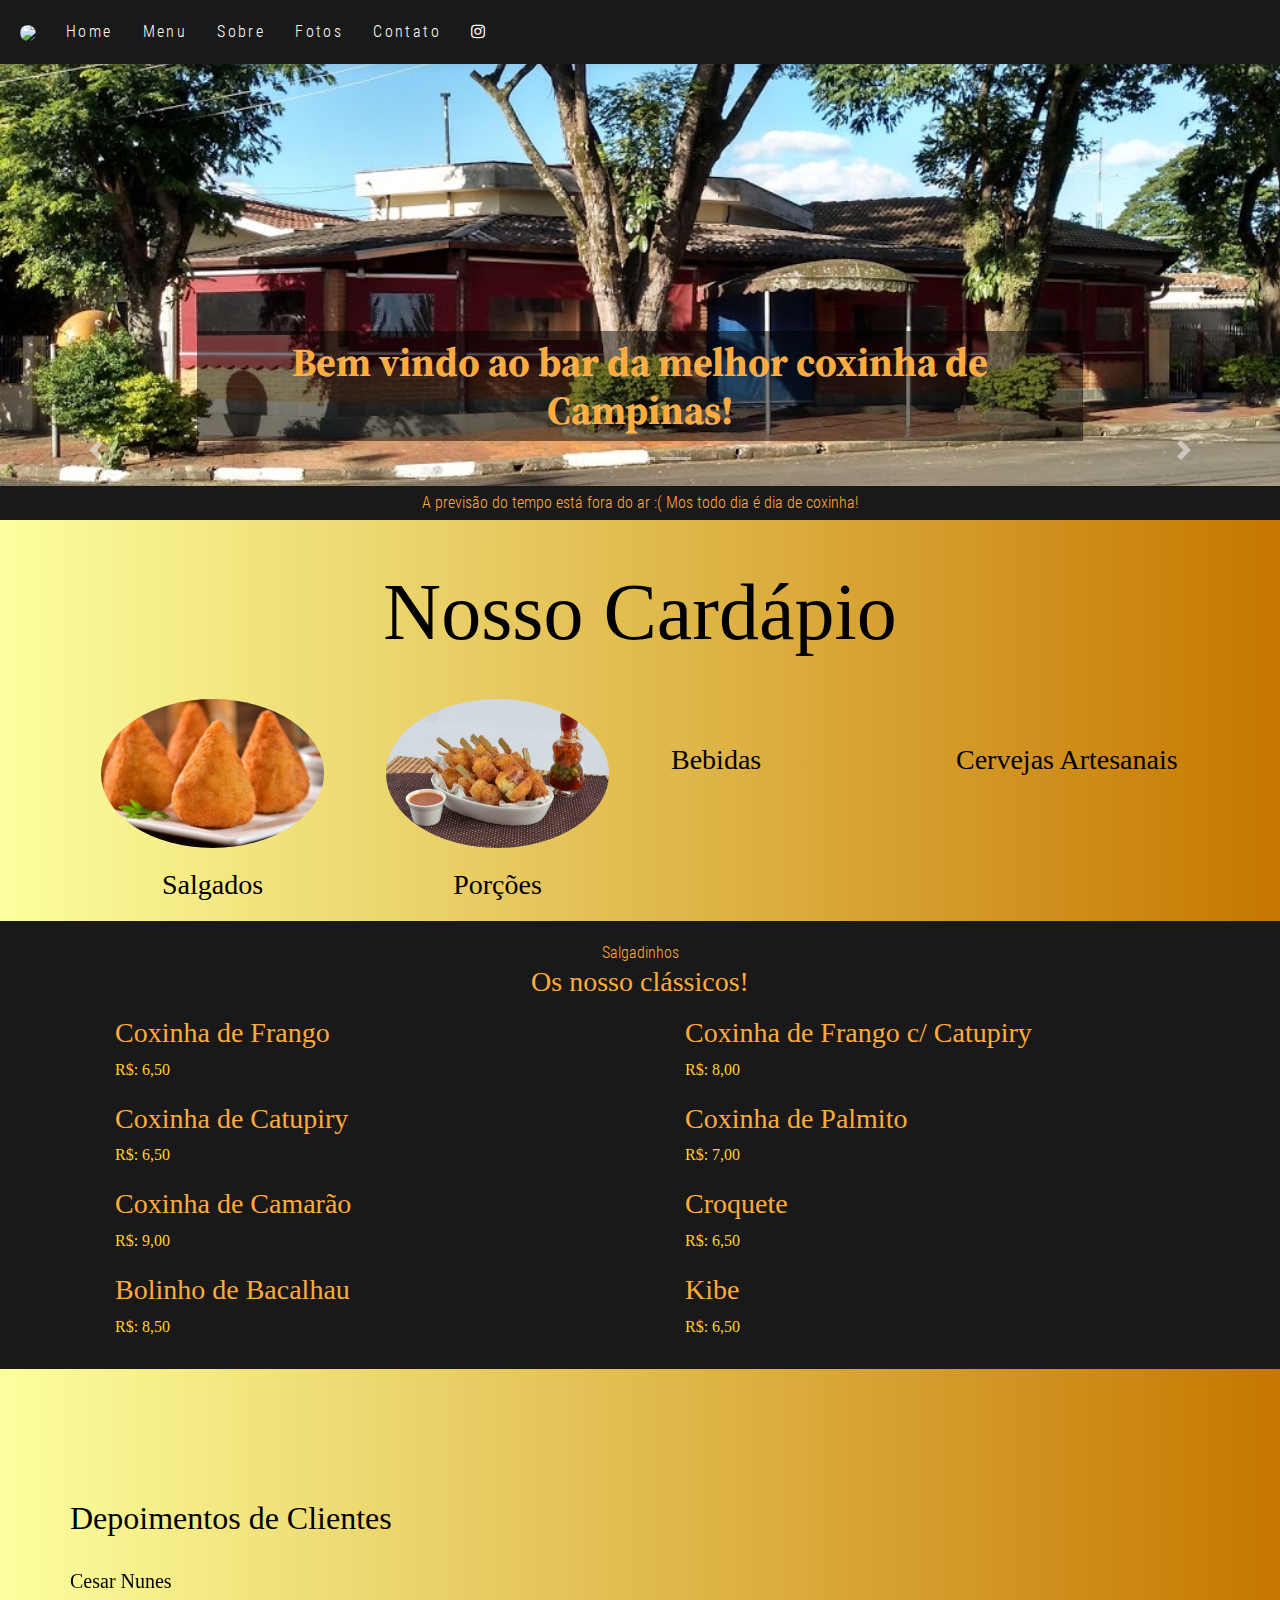
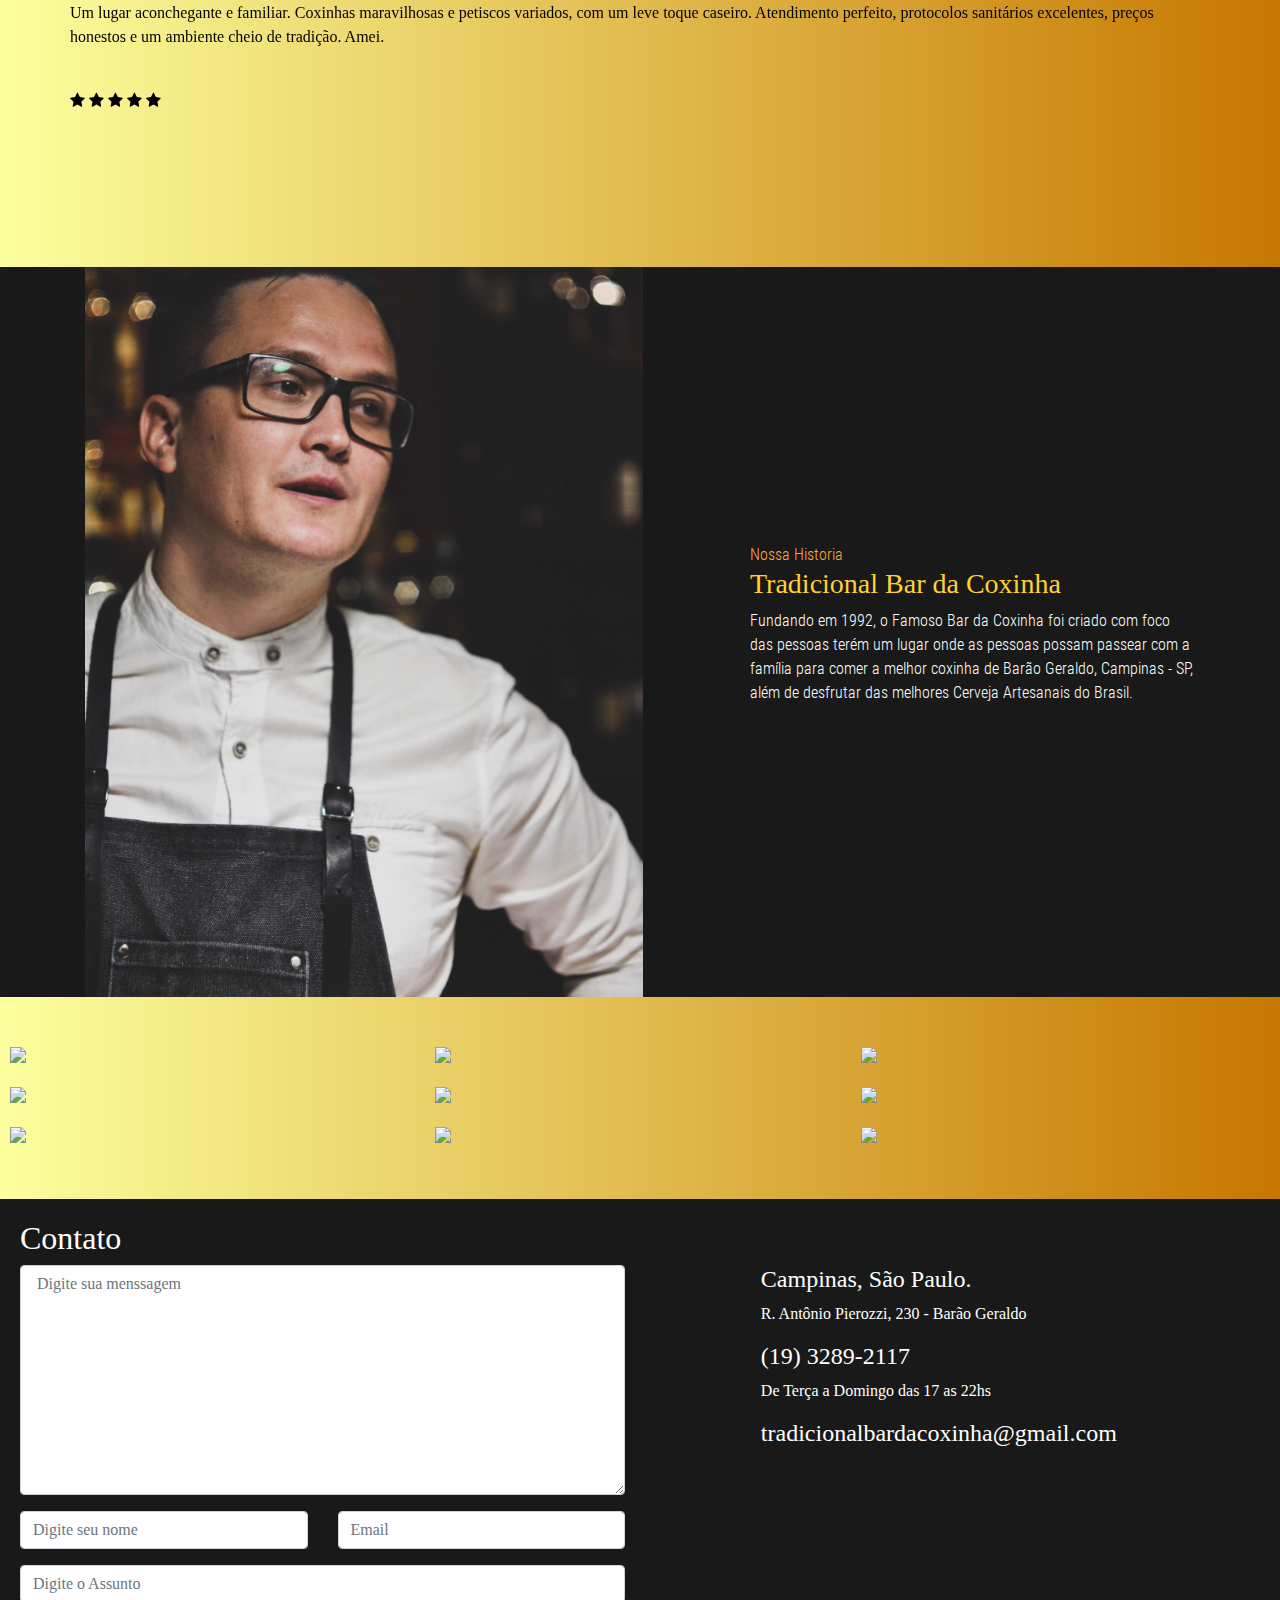
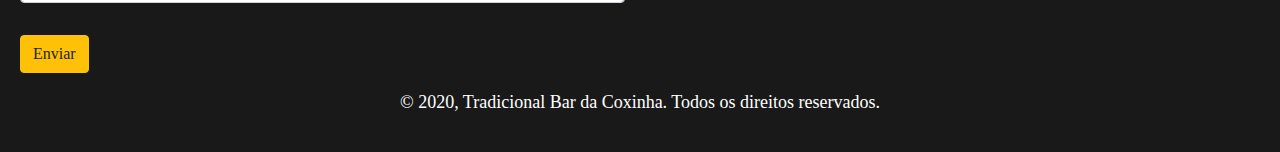
==== commit d9696283: "arrumando galeria" ====
--- a/index.html
+++ b/index.html
@@ -116,7 +116,7 @@
                     <img class="first-slide" src="./img/fachada1.png" alt="First slide">
                     <div class="container">
                         <div class="carousel-caption text-center">
-                            <div class="col-xl-9 col-md-9 col-md-12"></div>
+                            <div class="col"></div>
                             <h1 class="bemvindo"><strong>Bem vindo ao bar da melhor coxinha de Campinas!</strong>
                             </h1>
 
@@ -128,7 +128,7 @@
                     <img class="second-slide" src="./img/fachada1.png" alt="Second slide">
                     <div class="container">
                         <div class="carousel-caption text-center">
-                            <div class="col-xl-9 col-md-9 col-md-12">
+                            <div class="col">
                                 <h1 class="bemvindo"><strong>Salagadinhos, porções deliciosas e as melhores cervejas
                                         artesanais da região.</strong></h1>
 
@@ -140,7 +140,7 @@
                     <img class="third-slide" src="./img/fachada1.png" alt="Third slide">
                     <div class="container">
                         <div class="carousel-caption text-center">
-                            <div class="col-xl-9 col-md-9 col-md-12">
+                            <div class="col">
                                 <h1 class="bemvindo"><strong>Venha nos visitar!</strong></h1>
 
                             </div>
@@ -630,8 +630,8 @@
             <div class="row">
                 <div class="col-xl-12">
                     <div class="section_title mb-70 text-center">
-                        <span>Galeria de imagens</span>
-                        <h3>Nossa Galeria</h3>
+                        <span></span>
+                        <h3></h3>
                     </div>
                 </div>
             </div>
@@ -675,213 +675,6 @@
                 <!--Imagem pequena-->
 
                 <div class="mb-3 pics">
-                    <a href="#examplemodal" data-toggle="modal" data-target="#exampleModal1">
-                        <img class="img-fluid" src="https://media-cdn.tripadvisor.com/media/photo-s/0f/93/53/d4/boteco-da-ilha-beiramar.jpg">
-                    </a>
-                </div>
-                <!--Imagem pequena end-->
-                <!--Modal-->
-                <div class="modal fade" id="exampleModal1" tabindex="-1" role="dialog" aria-labelledby="exampleModalLabel" aria-hidden="true">
-                    <div class="modal-dialog" role="document">
-                        <div class="modal-content">
-                            <div class="modal-header">
-
-                                <button type="button" class="close" data-dismiss="modal" aria-label="Close">
-                                    <span aria-hidden="true">&times;</span>
-                                </button>
-                            </div>
-                            <div class="modal-body">
-                                <img class="img-fluid" src="https://media-cdn.tripadvisor.com/media/photo-s/0f/93/53/d4/boteco-da-ilha-beiramar.jpg">
-                            </div>
-                            <div class="modal-footer">
-                            </div>
-                        </div>
-                    </div>
-                </div>
-
-                <!--Modal End-->
-
-
-                <!--Imagem pequena-->
-
-                <div class="mb-3 pics">
-                    <a href="#examplemodal" data-toggle="modal" data-target="#exampleModal3">
-                        <img class="img-fluid" src="https://f088b146830a59b5.cdn.gocache.net/uploads/noticias/2020/03/14/1fe86be4metuz.jpg">
-                    </a>
-                </div>
-                <!--Imagem pequena end-->
-                <!--Modal-->
-                <div class="modal fade" id="exampleModal3" tabindex="-1" role="dialog" aria-labelledby="exampleModalLabel" aria-hidden="true">
-                    <div class="modal-dialog" role="document">
-                        <div class="modal-content">
-                            <div class="modal-header">
-
-                                <button type="button" class="close" data-dismiss="modal" aria-label="Close">
-                                    <span aria-hidden="true">&times;</span>
-                                </button>
-                            </div>
-                            <div class="modal-body">
-                                <img class="img-fluid" src="https://f088b146830a59b5.cdn.gocache.net/uploads/noticias/2020/03/14/1fe86be4metuz.jpg ">
-                            </div>
-                            <div class="modal-footer ">
-                            </div>
-                        </div>
-                    </div>
-                </div>
-
-                <!--Modal End-->
-
-                <!--Imagem pequena-->
-
-                <div class="mb-3 pics">
-                    <a href="#examplemodal" data-toggle="modal" data-target="#exampleModal4">
-                        <img class="img-fluid" src="https://www.baressp.com.br/bares/fotos2/vila-da-penha-bar-baressp-3-min.jpg ">
-                    </a>
-                </div>
-                <!--Imagem pequena end-->
-                <!--Modal-->
-                <div class="modal fade" id="exampleModal4" tabindex="-1" role="dialog" aria-labelledby="exampleModalLabel" aria-hidden="true">
-                    <div class="modal-dialog" role="document">
-                        <div class="modal-content">
-                            <div class="modal-header">
-
-                                <button type="button" class="close" data-dismiss="modal" aria-label="Close">
-                                    <span aria-hidden="true">&times;</span>
-                                </button>
-                            </div>
-                            <div class="modal-body">
-                                <img class="img-fluid" src="https://www.baressp.com.br/bares/fotos2/vila-da-penha-bar-baressp-3-min.jpg  ">
-                            </div>
-                            <div class="modal-footer ">
-                            </div>
-                        </div>
-                    </div>
-                </div>
-
-                <!--Modal End-->
-
-                <!--Imagem pequena-->
-
-                <div class="mb-3 pics ">
-                    <a href="#examplemodal " data-toggle="modal" data-target="#exampleModal5">
-                        <img class="img-fluid " src="https://imagens.ebc.com.br/s9Eoe6OcGZpx_jSHUMBdXSetjXc=/1170x700/smart/https://agenciabrasil.ebc.com.br/sites/default/files/atoms/image/boteco_222.jpg?itok=416M0ICr">
-                    </a>
-                </div>
-                <!--Imagem pequena end-->
-                <!--Modal-->
-                <div class="modal fade " id="exampleModal5" tabindex="-1 " role="dialog " aria-labelledby="exampleModalLabel " aria-hidden="true ">
-                    <div class="modal-dialog " role="document ">
-                        <div class="modal-content ">
-                            <div class="modal-header ">
-
-                                <button type="button " class="close " data-dismiss="modal " aria-label="Close ">
-                                    <span aria-hidden="true ">&times;</span>
-                                </button>
-                            </div>
-                            <div class="modal-body ">
-                                <img class="img-fluid " src="https://imagens.ebc.com.br/s9Eoe6OcGZpx_jSHUMBdXSetjXc=/1170x700/smart/https://agenciabrasil.ebc.com.br/sites/default/files/atoms/image/boteco_222.jpg?itok=416M0ICr">
-                            </div>
-                            <div class="modal-footer ">
-                            </div>
-                        </div>
-                    </div>
-                </div>
-
-                <!--Modal End-->
-
-                <!--Imagem pequena-->
-
-                <div class="mb-3 pics ">
-                    <a href="#examplemodal " data-toggle="modal" data-target="#exampleModal6">
-                        <img class="img-fluid " src="https://midias.agazeta.com.br/2020/03/31/rabada-no-feijao-manteiga-com-agriao-do-boteco-do-joao-em-santa-martha-vitoria--219084.jpg">
-                    </a>
-                </div>
-                <!--Imagem pequena end-->
-
-                <!--Modal-->
-                <div class="modal fade " id="exampleModal6" tabindex="-1 " role="dialog " aria-labelledby="exampleModalLabel " aria-hidden="true ">
-                    <div class="modal-dialog " role="document ">
-                        <div class="modal-content ">
-                            <div class="modal-header ">
-
-                                <button type="button " class="close " data-dismiss="modal " aria-label="Close ">
-                                    <span aria-hidden="true ">&times;</span>
-                                </button>
-                            </div>
-                            <div class="modal-body ">
-                                <img class="img-fluid " src="https://midias.agazeta.com.br/2020/03/31/rabada-no-feijao-manteiga-com-agriao-do-boteco-do-joao-em-santa-martha-vitoria--219084.jpg">
-                            </div>
-                            <div class="modal-footer ">
-                            </div>
-                        </div>
-                    </div>
-                </div>
-
-                <!--Modal End-->
-
-                <!--Imagem pequena-->
-
-                <div class="mb-3 pics ">
-                    <a href="#examplemodal " data-toggle="modal" data-target="#exampleModal6">
-                        <img class="img-fluid " src="https://midias.agazeta.com.br/2020/03/31/rabada-no-feijao-manteiga-com-agriao-do-boteco-do-joao-em-santa-martha-vitoria--219084.jpg">
-                    </a>
-                </div>
-                <!--Imagem pequena end-->
-
-                <!--Modal-->
-                <div class="modal fade " id="exampleModal6" tabindex="-1 " role="dialog " aria-labelledby="exampleModalLabel " aria-hidden="true ">
-                    <div class="modal-dialog " role="document ">
-                        <div class="modal-content ">
-                            <div class="modal-header ">
-
-                                <button type="button " class="close " data-dismiss="modal " aria-label="Close ">
-                                    <span aria-hidden="true ">&times;</span>
-                                </button>
-                            </div>
-                            <div class="modal-body ">
-                                <img class="img-fluid " src="https://midias.agazeta.com.br/2020/03/31/rabada-no-feijao-manteiga-com-agriao-do-boteco-do-joao-em-santa-martha-vitoria--219084.jpg">
-                            </div>
-                            <div class="modal-footer ">
-                            </div>
-                        </div>
-                    </div>
-                </div>
-
-                <!--Modal End-->
-
-                <!--Imagem pequena-->
-
-                <div class="mb-3 pics ">
-                    <a href="#examplemodal " data-toggle="modal" data-target="#exampleModal6">
-                        <img class="img-fluid " src="https://www.folhaz.com.br/wp-content/uploads/2019/06/boteco-do-filhote.jpg">
-                    </a>
-                </div>
-                <!--Imagem pequena end-->
-
-                <!--Modal-->
-                <div class="modal fade " id="exampleModal6" tabindex="-1 " role="dialog " aria-labelledby="exampleModalLabel " aria-hidden="true ">
-                    <div class="modal-dialog " role="document ">
-                        <div class="modal-content ">
-                            <div class="modal-header ">
-
-                                <button type="button " class="close " data-dismiss="modal " aria-label="Close ">
-                                    <span aria-hidden="true ">&times;</span>
-                                </button>
-                            </div>
-                            <div class="modal-body ">
-                                <img class="img-fluid " src="https://midias.agazeta.com.br/2020/03/31/rabada-no-feijao-manteiga-com-agriao-do-boteco-do-joao-em-santa-martha-vitoria--219084.jpg">
-                            </div>
-                            <div class="modal-footer ">
-                            </div>
-                        </div>
-                    </div>
-                </div>
-
-                <!--Modal End-->
-
-                <!--Imagem pequena-->
-
-                <div class="mb-3 pics">
                     <a href="#examplemodal" data-toggle="modal" data-target="#exampleModal">
                         <img class="img-fluid" src="https://ogimg.infoglobo.com.br/in/23452695-0d8-dc7/FT1086A/652/81075990_RSBoteco-Beleza.jpg">
                     </a>
@@ -907,6 +700,202 @@
                 </div>
 
                 <!--Modal End-->
+                <!--Imagem pequena-->
+
+                <div class="mb-3 pics">
+                    <a href="#examplemodal" data-toggle="modal" data-target="#exampleModal">
+                        <img class="img-fluid" src="https://ogimg.infoglobo.com.br/in/23452695-0d8-dc7/FT1086A/652/81075990_RSBoteco-Beleza.jpg">
+                    </a>
+                </div>
+                <!--Imagem pequena end-->
+                <!--Modal-->
+                <div class="modal fade" id="exampleModal" tabindex="-1" role="dialog" aria-labelledby="exampleModalLabel" aria-hidden="true">
+                    <div class="modal-dialog" role="document">
+                        <div class="modal-content">
+                            <div class="modal-header">
+
+                                <button type="button" class="close" data-dismiss="modal" aria-label="Close">
+                                    <span aria-hidden="true">&times;</span>
+                                </button>
+                            </div>
+                            <div class="modal-body">
+                                <img class="img-fluid" src="https://ogimg.infoglobo.com.br/in/23452695-0d8-dc7/FT1086A/652/81075990_RSBoteco-Beleza.jpg">
+                            </div>
+                            <div class="modal-footer">
+                            </div>
+                        </div>
+                    </div>
+                </div>
+
+                <!--Modal End-->
+                <!--Imagem pequena-->
+
+                <div class="mb-3 pics">
+                    <a href="#examplemodal" data-toggle="modal" data-target="#exampleModal">
+                        <img class="img-fluid" src="https://ogimg.infoglobo.com.br/in/23452695-0d8-dc7/FT1086A/652/81075990_RSBoteco-Beleza.jpg">
+                    </a>
+                </div>
+                <!--Imagem pequena end-->
+                <!--Modal-->
+                <div class="modal fade" id="exampleModal" tabindex="-1" role="dialog" aria-labelledby="exampleModalLabel" aria-hidden="true">
+                    <div class="modal-dialog" role="document">
+                        <div class="modal-content">
+                            <div class="modal-header">
+
+                                <button type="button" class="close" data-dismiss="modal" aria-label="Close">
+                                    <span aria-hidden="true">&times;</span>
+                                </button>
+                            </div>
+                            <div class="modal-body">
+                                <img class="img-fluid" src="https://ogimg.infoglobo.com.br/in/23452695-0d8-dc7/FT1086A/652/81075990_RSBoteco-Beleza.jpg">
+                            </div>
+                            <div class="modal-footer">
+                            </div>
+                        </div>
+                    </div>
+                </div>
+
+                <!--Modal End-->
+                <!--Imagem pequena-->
+
+                <div class="mb-3 pics">
+                    <a href="#examplemodal" data-toggle="modal" data-target="#exampleModal">
+                        <img class="img-fluid" src="https://ogimg.infoglobo.com.br/in/23452695-0d8-dc7/FT1086A/652/81075990_RSBoteco-Beleza.jpg">
+                    </a>
+                </div>
+                <!--Imagem pequena end-->
+                <!--Modal-->
+                <div class="modal fade" id="exampleModal" tabindex="-1" role="dialog" aria-labelledby="exampleModalLabel" aria-hidden="true">
+                    <div class="modal-dialog" role="document">
+                        <div class="modal-content">
+                            <div class="modal-header">
+
+                                <button type="button" class="close" data-dismiss="modal" aria-label="Close">
+                                    <span aria-hidden="true">&times;</span>
+                                </button>
+                            </div>
+                            <div class="modal-body">
+                                <img class="img-fluid" src="https://ogimg.infoglobo.com.br/in/23452695-0d8-dc7/FT1086A/652/81075990_RSBoteco-Beleza.jpg">
+                            </div>
+                            <div class="modal-footer">
+                            </div>
+                        </div>
+                    </div>
+                </div>
+
+                <!--Modal End-->
+                <!--Imagem pequena-->
+
+                <div class="mb-3 pics">
+                    <a href="#examplemodal" data-toggle="modal" data-target="#exampleModal">
+                        <img class="img-fluid" src="https://ogimg.infoglobo.com.br/in/23452695-0d8-dc7/FT1086A/652/81075990_RSBoteco-Beleza.jpg">
+                    </a>
+                </div>
+                <!--Imagem pequena end-->
+                <!--Modal-->
+                <div class="modal fade" id="exampleModal" tabindex="-1" role="dialog" aria-labelledby="exampleModalLabel" aria-hidden="true">
+                    <div class="modal-dialog" role="document">
+                        <div class="modal-content">
+                            <div class="modal-header">
+
+                                <button type="button" class="close" data-dismiss="modal" aria-label="Close">
+                                    <span aria-hidden="true">&times;</span>
+                                </button>
+                            </div>
+                            <div class="modal-body">
+                                <img class="img-fluid" src="https://ogimg.infoglobo.com.br/in/23452695-0d8-dc7/FT1086A/652/81075990_RSBoteco-Beleza.jpg">
+                            </div>
+                            <div class="modal-footer">
+                            </div>
+                        </div>
+                    </div>
+                </div>
+
+                <!--Modal End-->
+                <!--Imagem pequena-->
+
+                <div class="mb-3 pics">
+                    <a href="#examplemodal" data-toggle="modal" data-target="#exampleModal">
+                        <img class="img-fluid" src="https://ogimg.infoglobo.com.br/in/23452695-0d8-dc7/FT1086A/652/81075990_RSBoteco-Beleza.jpg">
+                    </a>
+                </div>
+                <!--Imagem pequena end-->
+                <!--Modal-->
+                <div class="modal fade" id="exampleModal" tabindex="-1" role="dialog" aria-labelledby="exampleModalLabel" aria-hidden="true">
+                    <div class="modal-dialog" role="document">
+                        <div class="modal-content">
+                            <div class="modal-header">
+
+                                <button type="button" class="close" data-dismiss="modal" aria-label="Close">
+                                    <span aria-hidden="true">&times;</span>
+                                </button>
+                            </div>
+                            <div class="modal-body">
+                                <img class="img-fluid" src="https://ogimg.infoglobo.com.br/in/23452695-0d8-dc7/FT1086A/652/81075990_RSBoteco-Beleza.jpg">
+                            </div>
+                            <div class="modal-footer">
+                            </div>
+                        </div>
+                    </div>
+                </div>
+
+                <!--Modal End-->
+                <!--Imagem pequena-->
+
+                <div class="mb-3 pics">
+                    <a href="#examplemodal" data-toggle="modal" data-target="#exampleModal">
+                        <img class="img-fluid" src="https://ogimg.infoglobo.com.br/in/23452695-0d8-dc7/FT1086A/652/81075990_RSBoteco-Beleza.jpg">
+                    </a>
+                </div>
+                <!--Imagem pequena end-->
+                <!--Modal-->
+                <div class="modal fade" id="exampleModal" tabindex="-1" role="dialog" aria-labelledby="exampleModalLabel" aria-hidden="true">
+                    <div class="modal-dialog" role="document">
+                        <div class="modal-content">
+                            <div class="modal-header">
+
+                                <button type="button" class="close" data-dismiss="modal" aria-label="Close">
+                                    <span aria-hidden="true">&times;</span>
+                                </button>
+                            </div>
+                            <div class="modal-body">
+                                <img class="img-fluid" src="https://ogimg.infoglobo.com.br/in/23452695-0d8-dc7/FT1086A/652/81075990_RSBoteco-Beleza.jpg">
+                            </div>
+                            <div class="modal-footer">
+                            </div>
+                        </div>
+                    </div>
+                </div>
+
+                <!--Modal End-->
+                <!--Imagem pequena-->
+
+                <div class="mb-3 pics">
+                    <a href="#examplemodal" data-toggle="modal" data-target="#exampleModal">
+                        <img class="img-fluid" src="https://ogimg.infoglobo.com.br/in/23452695-0d8-dc7/FT1086A/652/81075990_RSBoteco-Beleza.jpg">
+                    </a>
+                </div>
+                <!--Imagem pequena end-->
+                <!--Modal-->
+                <div class="modal fade" id="exampleModal" tabindex="-1" role="dialog" aria-labelledby="exampleModalLabel" aria-hidden="true">
+                    <div class="modal-dialog" role="document">
+                        <div class="modal-content">
+                            <div class="modal-header">
+
+                                <button type="button" class="close" data-dismiss="modal" aria-label="Close">
+                                    <span aria-hidden="true">&times;</span>
+                                </button>
+                            </div>
+                            <div class="modal-body">
+                                <img class="img-fluid" src="https://ogimg.infoglobo.com.br/in/23452695-0d8-dc7/FT1086A/652/81075990_RSBoteco-Beleza.jpg">
+                            </div>
+                            <div class="modal-footer">
+                            </div>
+                        </div>
+                    </div>
+                </div>
+
+                <!--Modal End-->
 
                 <!--Final Galeria-->
 
@@ -918,7 +907,7 @@
 
 
         <!-- Começo do footer-->
-        <br><br><br><br><br><br><br><br><br><br>
+
         <footer class="footer" id="contato">
             <div class="container-fluid">
                 <div class="row">
--- a/css/style.css
+++ b/css/style.css
@@ -240,6 +240,7 @@
         -webkit-column-width: 33%;
         -moz-column-width: 33%;
         column-width: 33%;
+        padding: 3vh 0 3vh 0;
     }
     
     .galeria {
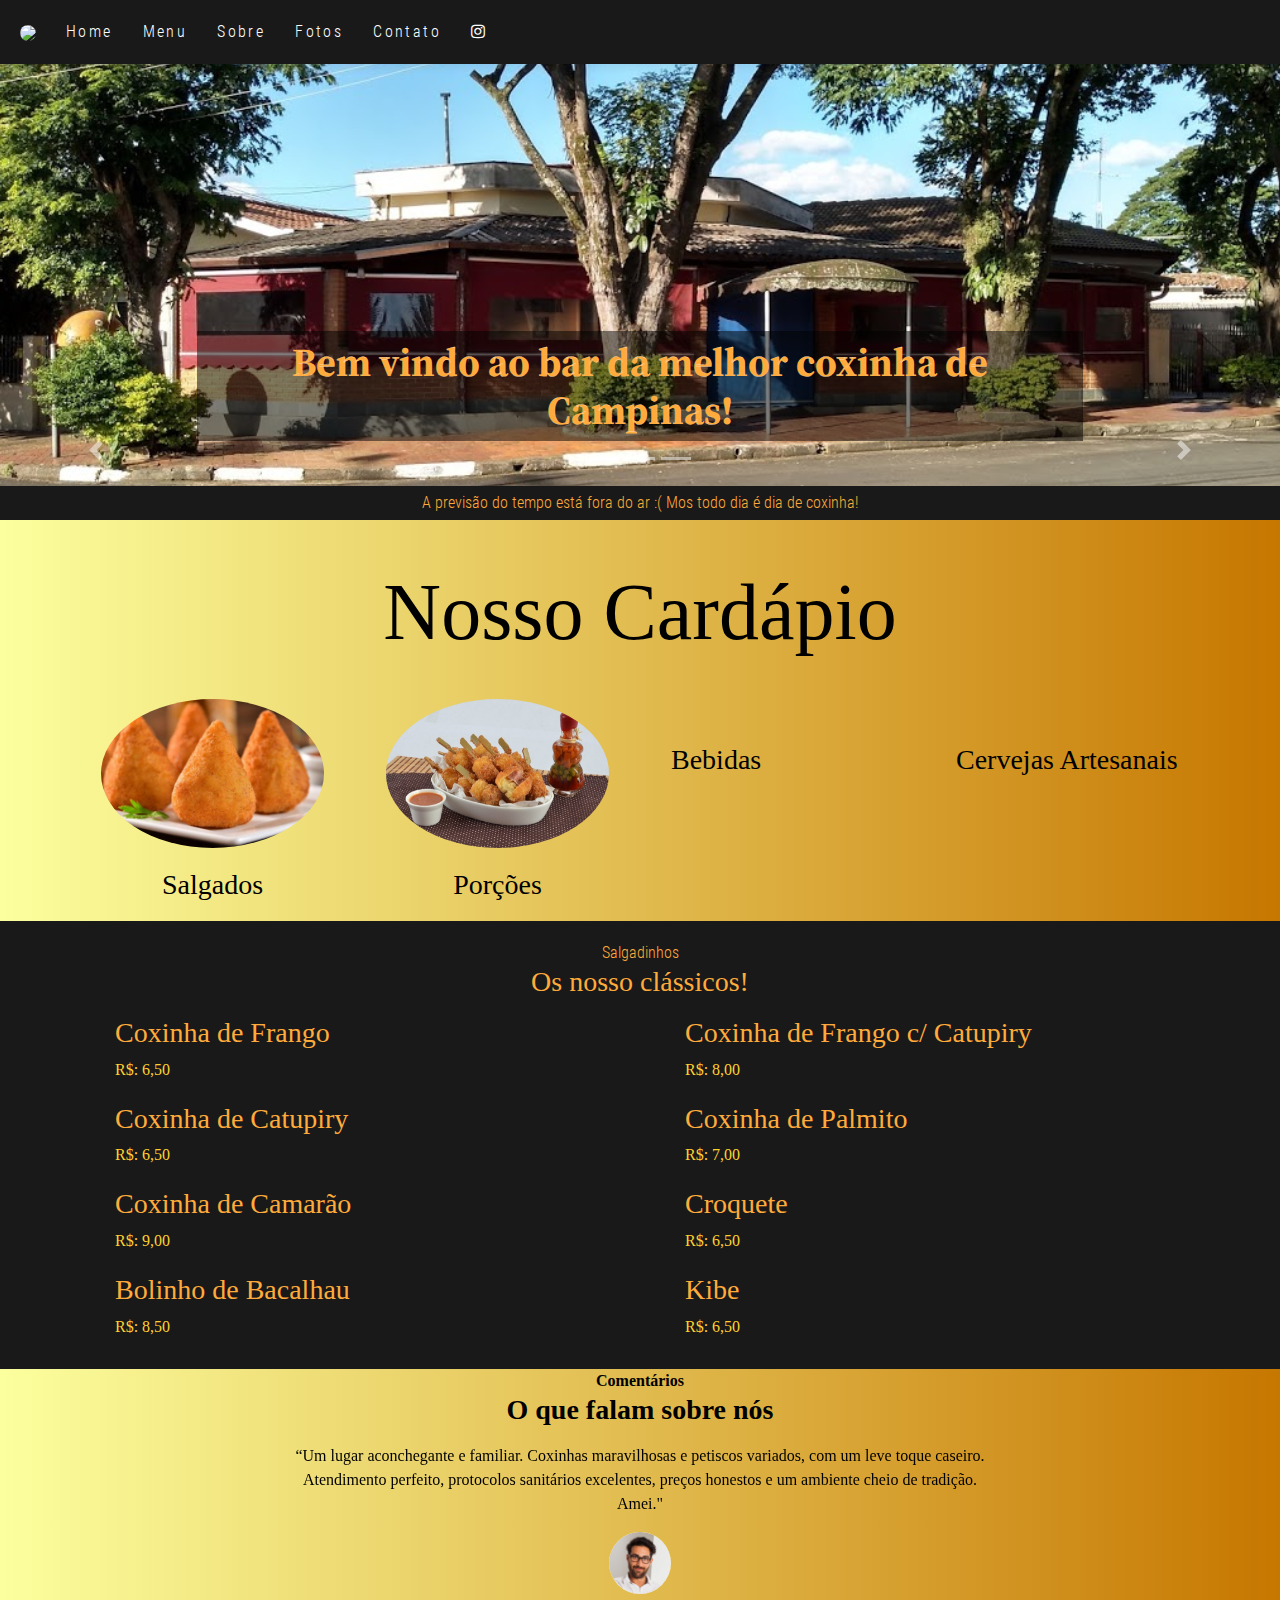
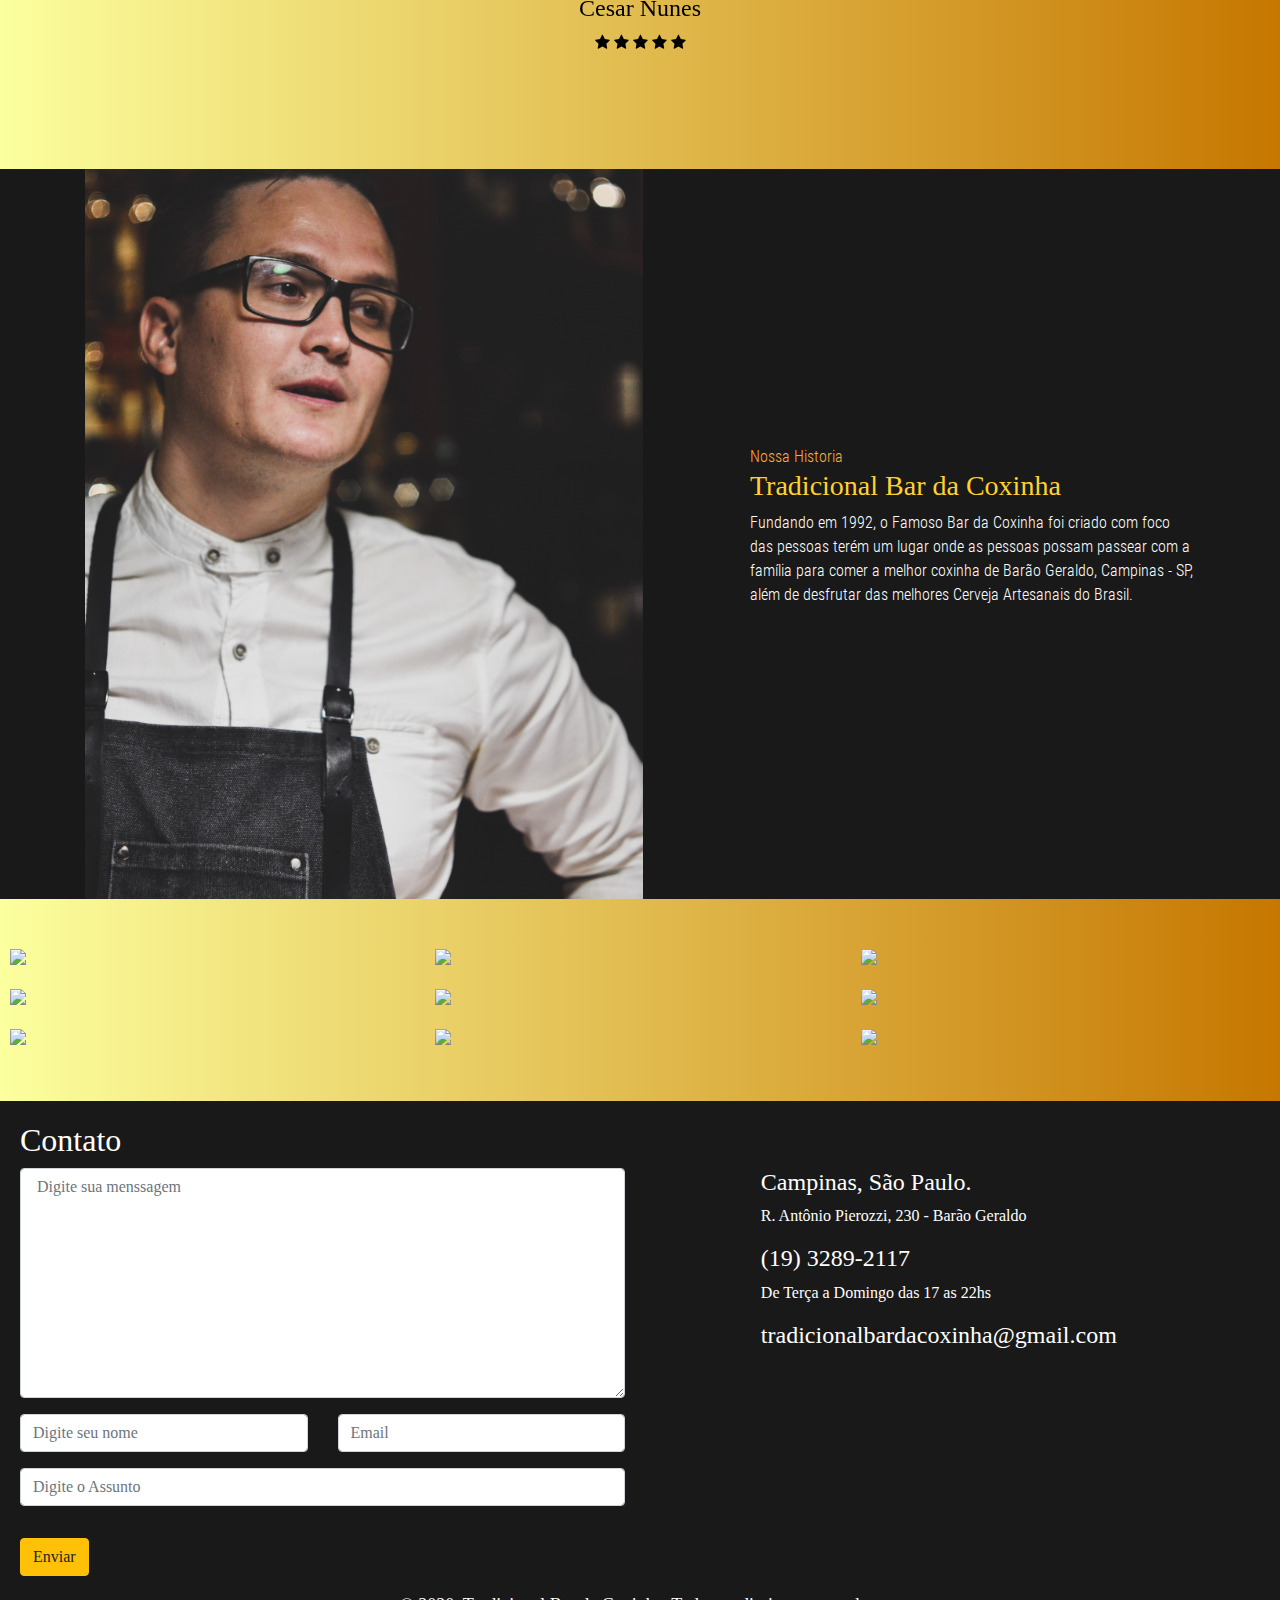
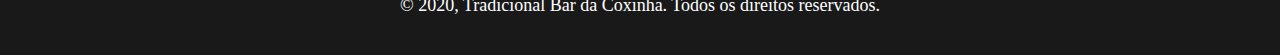
==== commit b6653018: "ajustes na seção de comentários" ====
--- a/index.html
+++ b/index.html
@@ -405,7 +405,7 @@
                 </div>
             </div>
         </section>
-        <!-- <br><br><br><br><br><br><br><br><br><br> -->
+
 
         <!-- Começo Menu index -->
         <div class="menuindex">
@@ -527,58 +527,107 @@
         <!-- Final Menu index -->
         <!-- Fim de seção do cardápio-->
 
-        <!-- Começo de seção comentários-->
-        <br><br><br><br><br>
-        <div class="comentarios">
+        <div class="testimonial_area ">
             <div class="container">
                 <div class="row">
-                    <div class="depoimentos">
-                        <h2>Depoimentos de Clientes</h2>
-                        <br>
-                        <div id="carouselcomentarios" class="carousel slide" data-ride="carousel">
-                            <div class="carousel-inner">
-                                <div class="carousel-item active">
-                                    <h5>Cesar Nunes</h5>
-                                    <p>Um lugar aconchegante e familiar. Coxinhas maravilhosas e petiscos variados, com um leve toque caseiro. Atendimento perfeito, protocolos sanitários excelentes, preços honestos e um ambiente cheio de tradição. Amei.</p>
-                                    <br>
-                                    <div class="estrelas">
-                                        <i class="fa fa-star"></i>
-                                        <i class="fa fa-star"></i>
-                                        <i class="fa fa-star"></i>
-                                        <i class="fa fa-star"></i>
-                                        <i class="fa fa-star"></i>
+                    <div class="col-xl-12">
+                        <div class="comentarios-titulos mb-60 text-center">
+                            <span><strong>Comentários</strong></span>
+                            <h3><strong>O que falam sobre nós</strong></h3>
+                        </div>
+                    </div>
+                </div>
+
+
+                <!-- Começo de seção comentários-->
+
+                <div class="comentarios">
+                    <div class="container">
+                        <div class="row">
+                            <div class="depoimentos">
+                                <div id="carouselcomentarios" class="carousel slide" data-ride="carousel">
+                                    <div class="carousel-inner">
+                                        <div class="carousel-item active">
+                                            <div class="row justify-content-center">
+                                                <div class="col-lg-8">
+                                                    <div class="single_testmonial text-center">
+                                                        <p>“Um lugar aconchegante e familiar. Coxinhas maravilhosas e petiscos variados, com um leve toque caseiro. Atendimento perfeito, protocolos sanitários excelentes, preços honestos e um ambiente cheio
+                                                            de tradição. Amei."
+                                                        </p>
+                                                        <div class="testmonial_author">
+                                                            <div class="thumb">
+                                                                <img src="img/testmonial/2.png" alt="">
+                                                            </div>
+                                                            <h4>Cesar Nunes</h4>
+                                                            <div class="stars">
+                                                                <i class="fa fa-star"></i>
+                                                                <i class="fa fa-star"></i>
+                                                                <i class="fa fa-star"></i>
+                                                                <i class="fa fa-star"></i>
+                                                                <i class="fa fa-star"></i>
+                                                            </div>
+                                                        </div>
+                                                    </div>
+                                                </div>
+                                            </div>
+                                        </div>
+
+                                        <div class="carousel-item">
+                                            <div class="row justify-content-center">
+                                                <div class="col-lg-8">
+                                                    <div class="single_testmonial text-center">
+                                                        <p>“Esqueça estação barão ou qualquer outro que ouvir, aqui é a melhor coxinha da RMC. Tem grande variedade de cervejas especiais, inclusive artesanais."
+                                                        </p>
+                                                        <div class="testmonial_author">
+                                                            <div class="thumb">
+                                                                <img src="img/testmonial/3.png" alt="">
+                                                            </div>
+                                                            <h4>Daniel Lisboa</h4>
+                                                            <div class="stars">
+                                                                <i class="fa fa-star"></i>
+                                                                <i class="fa fa-star"></i>
+                                                                <i class="fa fa-star"></i>
+                                                                <i class="fa fa-star"></i>
+                                                                <i class="fa fa-star-half"></i>
+                                                            </div>
+                                                        </div>
+                                                    </div>
+                                                </div>
+                                            </div>
+                                        </div>
+                                        <div class="carousel-item">
+                                            <div class="row justify-content-center">
+                                                <div class="col-lg-8">
+                                                    <div class="single_testmonial text-center">
+                                                        <p>“Sensacional! Coxinha de camarão ou qualquer outra bem recheada, massa leve e crocante. Lanche de contrafilé gostoso e macio. Ótimo atendimento."
+                                                        </p>
+                                                        <div class="testmonial_author">
+                                                            <div class="thumb">
+                                                                <img src="img/testmonial/1.png" alt="">
+                                                            </div>
+                                                            <h4>Nutricionista Alessandra Imaizumi Grisante</h4>
+                                                            <div class="stars">
+                                                                <i class="fa fa-star"></i>
+                                                                <i class="fa fa-star"></i>
+                                                                <i class="fa fa-star"></i>
+                                                                <i class="fa fa-star"></i>
+                                                                <i class="fa fa-star"></i>
+                                                            </div>
+                                                        </div>
+                                                    </div>
+                                                </div>
+                                            </div>
+                                        </div>
+
                                     </div>
                                 </div>
-                                <div class="carousel-item">
-                                    <h5>Isabela Cersosimo</h5>
-                                    <p>
-                                        Coxinha melhor não há! Bar com cara de bar... Muito bom!</p>
-                                    <div class="estrelas">
-                                        <i class="fa fa-star"></i>
-                                        <i class="fa fa-star"></i>
-                                        <i class="fa fa-star"></i>
-                                        <i class="fa fa-star"></i>
-                                        <i class="fa fa-star"></i>
-                                    </div>
-                                </div>
-                                <div class="carousel-item">
-                                    <h5>Nutricionista Alessandra Imaizumi Grisante</h5>
-                                    <p>Sensacional! Coxinha de camarão ou qualquer outra bem recheada, massa leve e crocante. Lanche de contrafilé gostoso e macio. Ótimo atendimento.</p>
-                                    <div class="estrelas">
-                                        <i class="fa fa-star"></i>
-                                        <i class="fa fa-star"></i>
-                                        <i class="fa fa-star"></i>
-                                        <i class="fa fa-star"></i>
-                                        <i class="fa fa-star"></i>
-                                    </div>
-                                </div>
                             </div>
                         </div>
                     </div>
                 </div>
             </div>
         </div>
-        <br><br><br><br><br><br>
+
         <!-- Fim de seção comentários-->
 
         <!-- Começo de seção nossa historia-->
@@ -610,395 +659,383 @@
 
 
 
-        <!-- Começo de seção mapa google-->
-
-        <!-- <div class="mapagoogle">
-            <div class="container-fluid">
-                <div class="row justify-content-center">
-                    <iframe
-                        src="https://www.google.com/maps/embed?pb=!1m14!1m8!1m3!1d14709.428744078316!2d-47.0837743!3d-22.826271!3m2!1i1024!2i768!4f13.1!3m3!1m2!1s0x0%3A0x988270c9d7131c3c!2sTradicional%20Bar%20da%20Coxinha!5e0!3m2!1spt-BR!2sbr!4v1601923269402!5m2!1spt-BR!2sbr"
-                        width="300" height="300" frameborder="0" style="border:0;" allowfullscreen=""
-                        aria-hidden="false" tabindex="0"></iframe>
-                    </iframe>
-                </div>
-            </div> -->
-        <!-- Fim de seção nossa historia-->
-    </section>
-
-    <div class="galeria_titulo">
-        <div class="container">
-            <div class="row">
-                <div class="col-xl-12">
-                    <div class="section_title mb-70 text-center">
-                        <span></span>
-                        <h3></h3>
-                    </div>
-                </div>
-            </div>
-        </div>
-
-
-        <div class="galeria">
-
-
-            <div class="gallery" id="fotos">
-
-                <!--Imagem pequena-->
-
-                <div class="mb-3 pics">
-                    <a href="#examplemodal" data-toggle="modal" data-target="#exampleModal">
-                        <img class="img-fluid" src="https://ogimg.infoglobo.com.br/in/23452695-0d8-dc7/FT1086A/652/81075990_RSBoteco-Beleza.jpg">
-                    </a>
-                </div>
-                <!--Imagem pequena end-->
-                <!--Modal-->
-                <div class="modal fade" id="exampleModal" tabindex="-1" role="dialog" aria-labelledby="exampleModalLabel" aria-hidden="true">
-                    <div class="modal-dialog" role="document">
-                        <div class="modal-content">
-                            <div class="modal-header">
-
-                                <button type="button" class="close" data-dismiss="modal" aria-label="Close">
+
+
+
+        <div class="galeria_titulo">
+            <div class="container">
+                <div class="row">
+                    <div class="col-xl-12">
+                        <div class="section_title mb-70 text-center">
+                            <span></span>
+                            <h3></h3>
+                        </div>
+                    </div>
+                </div>
+            </div>
+
+
+            <div class="galeria">
+
+
+                <div class="gallery" id="fotos">
+
+                    <!--Imagem pequena-->
+
+                    <div class="mb-3 pics">
+                        <a href="#examplemodal" data-toggle="modal" data-target="#exampleModal">
+                            <img class="img-fluid" src="https://ogimg.infoglobo.com.br/in/23452695-0d8-dc7/FT1086A/652/81075990_RSBoteco-Beleza.jpg">
+                        </a>
+                    </div>
+                    <!--Imagem pequena end-->
+                    <!--Modal-->
+                    <div class="modal fade" id="exampleModal" tabindex="-1" role="dialog" aria-labelledby="exampleModalLabel" aria-hidden="true">
+                        <div class="modal-dialog" role="document">
+                            <div class="modal-content">
+                                <div class="modal-header">
+
+                                    <button type="button" class="close" data-dismiss="modal" aria-label="Close">
                                     <span aria-hidden="true">&times;</span>
                                 </button>
-                            </div>
-                            <div class="modal-body">
-                                <img class="img-fluid" src="https://ogimg.infoglobo.com.br/in/23452695-0d8-dc7/FT1086A/652/81075990_RSBoteco-Beleza.jpg">
-                            </div>
-                            <div class="modal-footer">
-                            </div>
-                        </div>
-                    </div>
-                </div>
-
-                <!--Modal End-->
-
-                <!--Imagem pequena-->
-
-                <div class="mb-3 pics">
-                    <a href="#examplemodal" data-toggle="modal" data-target="#exampleModal">
-                        <img class="img-fluid" src="https://ogimg.infoglobo.com.br/in/23452695-0d8-dc7/FT1086A/652/81075990_RSBoteco-Beleza.jpg">
-                    </a>
-                </div>
-                <!--Imagem pequena end-->
-                <!--Modal-->
-                <div class="modal fade" id="exampleModal" tabindex="-1" role="dialog" aria-labelledby="exampleModalLabel" aria-hidden="true">
-                    <div class="modal-dialog" role="document">
-                        <div class="modal-content">
-                            <div class="modal-header">
-
-                                <button type="button" class="close" data-dismiss="modal" aria-label="Close">
+                                </div>
+                                <div class="modal-body">
+                                    <img class="img-fluid" src="https://ogimg.infoglobo.com.br/in/23452695-0d8-dc7/FT1086A/652/81075990_RSBoteco-Beleza.jpg">
+                                </div>
+                                <div class="modal-footer">
+                                </div>
+                            </div>
+                        </div>
+                    </div>
+
+                    <!--Modal End-->
+
+                    <!--Imagem pequena-->
+
+                    <div class="mb-3 pics">
+                        <a href="#examplemodal" data-toggle="modal" data-target="#exampleModal">
+                            <img class="img-fluid" src="https://ogimg.infoglobo.com.br/in/23452695-0d8-dc7/FT1086A/652/81075990_RSBoteco-Beleza.jpg">
+                        </a>
+                    </div>
+                    <!--Imagem pequena end-->
+                    <!--Modal-->
+                    <div class="modal fade" id="exampleModal" tabindex="-1" role="dialog" aria-labelledby="exampleModalLabel" aria-hidden="true">
+                        <div class="modal-dialog" role="document">
+                            <div class="modal-content">
+                                <div class="modal-header">
+
+                                    <button type="button" class="close" data-dismiss="modal" aria-label="Close">
                                     <span aria-hidden="true">&times;</span>
                                 </button>
-                            </div>
-                            <div class="modal-body">
-                                <img class="img-fluid" src="https://ogimg.infoglobo.com.br/in/23452695-0d8-dc7/FT1086A/652/81075990_RSBoteco-Beleza.jpg">
-                            </div>
-                            <div class="modal-footer">
-                            </div>
-                        </div>
-                    </div>
-                </div>
-
-                <!--Modal End-->
-                <!--Imagem pequena-->
-
-                <div class="mb-3 pics">
-                    <a href="#examplemodal" data-toggle="modal" data-target="#exampleModal">
-                        <img class="img-fluid" src="https://ogimg.infoglobo.com.br/in/23452695-0d8-dc7/FT1086A/652/81075990_RSBoteco-Beleza.jpg">
-                    </a>
-                </div>
-                <!--Imagem pequena end-->
-                <!--Modal-->
-                <div class="modal fade" id="exampleModal" tabindex="-1" role="dialog" aria-labelledby="exampleModalLabel" aria-hidden="true">
-                    <div class="modal-dialog" role="document">
-                        <div class="modal-content">
-                            <div class="modal-header">
-
-                                <button type="button" class="close" data-dismiss="modal" aria-label="Close">
+                                </div>
+                                <div class="modal-body">
+                                    <img class="img-fluid" src="https://ogimg.infoglobo.com.br/in/23452695-0d8-dc7/FT1086A/652/81075990_RSBoteco-Beleza.jpg">
+                                </div>
+                                <div class="modal-footer">
+                                </div>
+                            </div>
+                        </div>
+                    </div>
+
+                    <!--Modal End-->
+                    <!--Imagem pequena-->
+
+                    <div class="mb-3 pics">
+                        <a href="#examplemodal" data-toggle="modal" data-target="#exampleModal">
+                            <img class="img-fluid" src="https://ogimg.infoglobo.com.br/in/23452695-0d8-dc7/FT1086A/652/81075990_RSBoteco-Beleza.jpg">
+                        </a>
+                    </div>
+                    <!--Imagem pequena end-->
+                    <!--Modal-->
+                    <div class="modal fade" id="exampleModal" tabindex="-1" role="dialog" aria-labelledby="exampleModalLabel" aria-hidden="true">
+                        <div class="modal-dialog" role="document">
+                            <div class="modal-content">
+                                <div class="modal-header">
+
+                                    <button type="button" class="close" data-dismiss="modal" aria-label="Close">
                                     <span aria-hidden="true">&times;</span>
                                 </button>
-                            </div>
-                            <div class="modal-body">
-                                <img class="img-fluid" src="https://ogimg.infoglobo.com.br/in/23452695-0d8-dc7/FT1086A/652/81075990_RSBoteco-Beleza.jpg">
-                            </div>
-                            <div class="modal-footer">
-                            </div>
-                        </div>
-                    </div>
-                </div>
-
-                <!--Modal End-->
-                <!--Imagem pequena-->
-
-                <div class="mb-3 pics">
-                    <a href="#examplemodal" data-toggle="modal" data-target="#exampleModal">
-                        <img class="img-fluid" src="https://ogimg.infoglobo.com.br/in/23452695-0d8-dc7/FT1086A/652/81075990_RSBoteco-Beleza.jpg">
-                    </a>
-                </div>
-                <!--Imagem pequena end-->
-                <!--Modal-->
-                <div class="modal fade" id="exampleModal" tabindex="-1" role="dialog" aria-labelledby="exampleModalLabel" aria-hidden="true">
-                    <div class="modal-dialog" role="document">
-                        <div class="modal-content">
-                            <div class="modal-header">
-
-                                <button type="button" class="close" data-dismiss="modal" aria-label="Close">
+                                </div>
+                                <div class="modal-body">
+                                    <img class="img-fluid" src="https://ogimg.infoglobo.com.br/in/23452695-0d8-dc7/FT1086A/652/81075990_RSBoteco-Beleza.jpg">
+                                </div>
+                                <div class="modal-footer">
+                                </div>
+                            </div>
+                        </div>
+                    </div>
+
+                    <!--Modal End-->
+                    <!--Imagem pequena-->
+
+                    <div class="mb-3 pics">
+                        <a href="#examplemodal" data-toggle="modal" data-target="#exampleModal">
+                            <img class="img-fluid" src="https://ogimg.infoglobo.com.br/in/23452695-0d8-dc7/FT1086A/652/81075990_RSBoteco-Beleza.jpg">
+                        </a>
+                    </div>
+                    <!--Imagem pequena end-->
+                    <!--Modal-->
+                    <div class="modal fade" id="exampleModal" tabindex="-1" role="dialog" aria-labelledby="exampleModalLabel" aria-hidden="true">
+                        <div class="modal-dialog" role="document">
+                            <div class="modal-content">
+                                <div class="modal-header">
+
+                                    <button type="button" class="close" data-dismiss="modal" aria-label="Close">
                                     <span aria-hidden="true">&times;</span>
                                 </button>
-                            </div>
-                            <div class="modal-body">
-                                <img class="img-fluid" src="https://ogimg.infoglobo.com.br/in/23452695-0d8-dc7/FT1086A/652/81075990_RSBoteco-Beleza.jpg">
-                            </div>
-                            <div class="modal-footer">
-                            </div>
-                        </div>
-                    </div>
-                </div>
-
-                <!--Modal End-->
-                <!--Imagem pequena-->
-
-                <div class="mb-3 pics">
-                    <a href="#examplemodal" data-toggle="modal" data-target="#exampleModal">
-                        <img class="img-fluid" src="https://ogimg.infoglobo.com.br/in/23452695-0d8-dc7/FT1086A/652/81075990_RSBoteco-Beleza.jpg">
-                    </a>
-                </div>
-                <!--Imagem pequena end-->
-                <!--Modal-->
-                <div class="modal fade" id="exampleModal" tabindex="-1" role="dialog" aria-labelledby="exampleModalLabel" aria-hidden="true">
-                    <div class="modal-dialog" role="document">
-                        <div class="modal-content">
-                            <div class="modal-header">
-
-                                <button type="button" class="close" data-dismiss="modal" aria-label="Close">
+                                </div>
+                                <div class="modal-body">
+                                    <img class="img-fluid" src="https://ogimg.infoglobo.com.br/in/23452695-0d8-dc7/FT1086A/652/81075990_RSBoteco-Beleza.jpg">
+                                </div>
+                                <div class="modal-footer">
+                                </div>
+                            </div>
+                        </div>
+                    </div>
+
+                    <!--Modal End-->
+                    <!--Imagem pequena-->
+
+                    <div class="mb-3 pics">
+                        <a href="#examplemodal" data-toggle="modal" data-target="#exampleModal">
+                            <img class="img-fluid" src="https://ogimg.infoglobo.com.br/in/23452695-0d8-dc7/FT1086A/652/81075990_RSBoteco-Beleza.jpg">
+                        </a>
+                    </div>
+                    <!--Imagem pequena end-->
+                    <!--Modal-->
+                    <div class="modal fade" id="exampleModal" tabindex="-1" role="dialog" aria-labelledby="exampleModalLabel" aria-hidden="true">
+                        <div class="modal-dialog" role="document">
+                            <div class="modal-content">
+                                <div class="modal-header">
+
+                                    <button type="button" class="close" data-dismiss="modal" aria-label="Close">
                                     <span aria-hidden="true">&times;</span>
                                 </button>
-                            </div>
-                            <div class="modal-body">
-                                <img class="img-fluid" src="https://ogimg.infoglobo.com.br/in/23452695-0d8-dc7/FT1086A/652/81075990_RSBoteco-Beleza.jpg">
-                            </div>
-                            <div class="modal-footer">
-                            </div>
-                        </div>
-                    </div>
-                </div>
-
-                <!--Modal End-->
-                <!--Imagem pequena-->
-
-                <div class="mb-3 pics">
-                    <a href="#examplemodal" data-toggle="modal" data-target="#exampleModal">
-                        <img class="img-fluid" src="https://ogimg.infoglobo.com.br/in/23452695-0d8-dc7/FT1086A/652/81075990_RSBoteco-Beleza.jpg">
-                    </a>
-                </div>
-                <!--Imagem pequena end-->
-                <!--Modal-->
-                <div class="modal fade" id="exampleModal" tabindex="-1" role="dialog" aria-labelledby="exampleModalLabel" aria-hidden="true">
-                    <div class="modal-dialog" role="document">
-                        <div class="modal-content">
-                            <div class="modal-header">
-
-                                <button type="button" class="close" data-dismiss="modal" aria-label="Close">
+                                </div>
+                                <div class="modal-body">
+                                    <img class="img-fluid" src="https://ogimg.infoglobo.com.br/in/23452695-0d8-dc7/FT1086A/652/81075990_RSBoteco-Beleza.jpg">
+                                </div>
+                                <div class="modal-footer">
+                                </div>
+                            </div>
+                        </div>
+                    </div>
+
+                    <!--Modal End-->
+                    <!--Imagem pequena-->
+
+                    <div class="mb-3 pics">
+                        <a href="#examplemodal" data-toggle="modal" data-target="#exampleModal">
+                            <img class="img-fluid" src="https://ogimg.infoglobo.com.br/in/23452695-0d8-dc7/FT1086A/652/81075990_RSBoteco-Beleza.jpg">
+                        </a>
+                    </div>
+                    <!--Imagem pequena end-->
+                    <!--Modal-->
+                    <div class="modal fade" id="exampleModal" tabindex="-1" role="dialog" aria-labelledby="exampleModalLabel" aria-hidden="true">
+                        <div class="modal-dialog" role="document">
+                            <div class="modal-content">
+                                <div class="modal-header">
+
+                                    <button type="button" class="close" data-dismiss="modal" aria-label="Close">
                                     <span aria-hidden="true">&times;</span>
                                 </button>
-                            </div>
-                            <div class="modal-body">
-                                <img class="img-fluid" src="https://ogimg.infoglobo.com.br/in/23452695-0d8-dc7/FT1086A/652/81075990_RSBoteco-Beleza.jpg">
-                            </div>
-                            <div class="modal-footer">
-                            </div>
-                        </div>
-                    </div>
-                </div>
-
-                <!--Modal End-->
-                <!--Imagem pequena-->
-
-                <div class="mb-3 pics">
-                    <a href="#examplemodal" data-toggle="modal" data-target="#exampleModal">
-                        <img class="img-fluid" src="https://ogimg.infoglobo.com.br/in/23452695-0d8-dc7/FT1086A/652/81075990_RSBoteco-Beleza.jpg">
-                    </a>
-                </div>
-                <!--Imagem pequena end-->
-                <!--Modal-->
-                <div class="modal fade" id="exampleModal" tabindex="-1" role="dialog" aria-labelledby="exampleModalLabel" aria-hidden="true">
-                    <div class="modal-dialog" role="document">
-                        <div class="modal-content">
-                            <div class="modal-header">
-
-                                <button type="button" class="close" data-dismiss="modal" aria-label="Close">
+                                </div>
+                                <div class="modal-body">
+                                    <img class="img-fluid" src="https://ogimg.infoglobo.com.br/in/23452695-0d8-dc7/FT1086A/652/81075990_RSBoteco-Beleza.jpg">
+                                </div>
+                                <div class="modal-footer">
+                                </div>
+                            </div>
+                        </div>
+                    </div>
+
+                    <!--Modal End-->
+                    <!--Imagem pequena-->
+
+                    <div class="mb-3 pics">
+                        <a href="#examplemodal" data-toggle="modal" data-target="#exampleModal">
+                            <img class="img-fluid" src="https://ogimg.infoglobo.com.br/in/23452695-0d8-dc7/FT1086A/652/81075990_RSBoteco-Beleza.jpg">
+                        </a>
+                    </div>
+                    <!--Imagem pequena end-->
+                    <!--Modal-->
+                    <div class="modal fade" id="exampleModal" tabindex="-1" role="dialog" aria-labelledby="exampleModalLabel" aria-hidden="true">
+                        <div class="modal-dialog" role="document">
+                            <div class="modal-content">
+                                <div class="modal-header">
+
+                                    <button type="button" class="close" data-dismiss="modal" aria-label="Close">
                                     <span aria-hidden="true">&times;</span>
                                 </button>
-                            </div>
-                            <div class="modal-body">
-                                <img class="img-fluid" src="https://ogimg.infoglobo.com.br/in/23452695-0d8-dc7/FT1086A/652/81075990_RSBoteco-Beleza.jpg">
-                            </div>
-                            <div class="modal-footer">
-                            </div>
-                        </div>
-                    </div>
-                </div>
-
-                <!--Modal End-->
-                <!--Imagem pequena-->
-
-                <div class="mb-3 pics">
-                    <a href="#examplemodal" data-toggle="modal" data-target="#exampleModal">
-                        <img class="img-fluid" src="https://ogimg.infoglobo.com.br/in/23452695-0d8-dc7/FT1086A/652/81075990_RSBoteco-Beleza.jpg">
-                    </a>
-                </div>
-                <!--Imagem pequena end-->
-                <!--Modal-->
-                <div class="modal fade" id="exampleModal" tabindex="-1" role="dialog" aria-labelledby="exampleModalLabel" aria-hidden="true">
-                    <div class="modal-dialog" role="document">
-                        <div class="modal-content">
-                            <div class="modal-header">
-
-                                <button type="button" class="close" data-dismiss="modal" aria-label="Close">
+                                </div>
+                                <div class="modal-body">
+                                    <img class="img-fluid" src="https://ogimg.infoglobo.com.br/in/23452695-0d8-dc7/FT1086A/652/81075990_RSBoteco-Beleza.jpg">
+                                </div>
+                                <div class="modal-footer">
+                                </div>
+                            </div>
+                        </div>
+                    </div>
+
+                    <!--Modal End-->
+                    <!--Imagem pequena-->
+
+                    <div class="mb-3 pics">
+                        <a href="#examplemodal" data-toggle="modal" data-target="#exampleModal">
+                            <img class="img-fluid" src="https://ogimg.infoglobo.com.br/in/23452695-0d8-dc7/FT1086A/652/81075990_RSBoteco-Beleza.jpg">
+                        </a>
+                    </div>
+                    <!--Imagem pequena end-->
+                    <!--Modal-->
+                    <div class="modal fade" id="exampleModal" tabindex="-1" role="dialog" aria-labelledby="exampleModalLabel" aria-hidden="true">
+                        <div class="modal-dialog" role="document">
+                            <div class="modal-content">
+                                <div class="modal-header">
+
+                                    <button type="button" class="close" data-dismiss="modal" aria-label="Close">
                                     <span aria-hidden="true">&times;</span>
                                 </button>
-                            </div>
-                            <div class="modal-body">
-                                <img class="img-fluid" src="https://ogimg.infoglobo.com.br/in/23452695-0d8-dc7/FT1086A/652/81075990_RSBoteco-Beleza.jpg">
-                            </div>
-                            <div class="modal-footer">
-                            </div>
-                        </div>
-                    </div>
-                </div>
-
-                <!--Modal End-->
-                <!--Imagem pequena-->
-
-                <div class="mb-3 pics">
-                    <a href="#examplemodal" data-toggle="modal" data-target="#exampleModal">
-                        <img class="img-fluid" src="https://ogimg.infoglobo.com.br/in/23452695-0d8-dc7/FT1086A/652/81075990_RSBoteco-Beleza.jpg">
-                    </a>
-                </div>
-                <!--Imagem pequena end-->
-                <!--Modal-->
-                <div class="modal fade" id="exampleModal" tabindex="-1" role="dialog" aria-labelledby="exampleModalLabel" aria-hidden="true">
-                    <div class="modal-dialog" role="document">
-                        <div class="modal-content">
-                            <div class="modal-header">
-
-                                <button type="button" class="close" data-dismiss="modal" aria-label="Close">
+                                </div>
+                                <div class="modal-body">
+                                    <img class="img-fluid" src="https://ogimg.infoglobo.com.br/in/23452695-0d8-dc7/FT1086A/652/81075990_RSBoteco-Beleza.jpg">
+                                </div>
+                                <div class="modal-footer">
+                                </div>
+                            </div>
+                        </div>
+                    </div>
+
+                    <!--Modal End-->
+                    <!--Imagem pequena-->
+
+                    <div class="mb-3 pics">
+                        <a href="#examplemodal" data-toggle="modal" data-target="#exampleModal">
+                            <img class="img-fluid" src="https://ogimg.infoglobo.com.br/in/23452695-0d8-dc7/FT1086A/652/81075990_RSBoteco-Beleza.jpg">
+                        </a>
+                    </div>
+                    <!--Imagem pequena end-->
+                    <!--Modal-->
+                    <div class="modal fade" id="exampleModal" tabindex="-1" role="dialog" aria-labelledby="exampleModalLabel" aria-hidden="true">
+                        <div class="modal-dialog" role="document">
+                            <div class="modal-content">
+                                <div class="modal-header">
+
+                                    <button type="button" class="close" data-dismiss="modal" aria-label="Close">
                                     <span aria-hidden="true">&times;</span>
                                 </button>
-                            </div>
-                            <div class="modal-body">
-                                <img class="img-fluid" src="https://ogimg.infoglobo.com.br/in/23452695-0d8-dc7/FT1086A/652/81075990_RSBoteco-Beleza.jpg">
-                            </div>
-                            <div class="modal-footer">
-                            </div>
-                        </div>
-                    </div>
-                </div>
-
-                <!--Modal End-->
-
-                <!--Final Galeria-->
-
-
+                                </div>
+                                <div class="modal-body">
+                                    <img class="img-fluid" src="https://ogimg.infoglobo.com.br/in/23452695-0d8-dc7/FT1086A/652/81075990_RSBoteco-Beleza.jpg">
+                                </div>
+                                <div class="modal-footer">
+                                </div>
+                            </div>
+                        </div>
+                    </div>
+
+                    <!--Modal End-->
+
+                    <!--Final Galeria-->
+
+
+                </div>
+            </div>
+    </section>
+
+
+
+    <!-- Começo do footer-->
+
+    <footer class="footer" id="contato">
+        <div class="container-fluid">
+            <div class="row">
+
+                <div class="col-12">
+                    <h2 class="contact-title">Contato</h2>
+                </div>
+                <div class="col-lg-6">
+                    <form class="form-contact contact_form" id="contactForm">
+                        <div class="row">
+                            <div class="col-12">
+                                <div class="form-group">
+                                    <textarea class="form-control w-100" name="message" id="message" cols="30" rows="9" onfocus="this.placeholder = ''" onblur="this.placeholder = 'Coloque aqui a sua menssagem'" placeholder=" Digite sua menssagem"></textarea>
+                                </div>
+                            </div>
+                            <div class="col-sm-6">
+                                <div class="form-group">
+                                    <input class="form-control valid" name="name" id="name" type="text" onfocus="this.placeholder = ''" onblur="this.placeholder = 'Coloque seu nome'" placeholder="Digite seu nome">
+                                </div>
+                            </div>
+                            <div class="col-sm-6">
+                                <div class="form-group">
+                                    <input class="form-control valid" name="email" id="email" type="email" onfocus="this.placeholder = ''" onblur="this.placeholder = 'Digite seu email'" placeholder="Email">
+                                </div>
+                            </div>
+                            <div class="col-12">
+                                <div class="form-group">
+                                    <input class="form-control" name="subject" id="subject" type="text" onfocus="this.placeholder = ''" onblur="this.placeholder = 'Assunto'" placeholder="Digite o Assunto">
+                                </div>
+                            </div>
+                        </div>
+                        <div class="form-group mt-3">
+                            <button type="submit" class="btn btn-warning">Enviar</button>
+                        </div>
+                    </form>
+
+                    <!--Aviso erros -->
+
+                    <div id="error-list" class="alert alert-danger alert dismissible fade show" role="alert" hidden>
+                        <ul>
+                        </ul>
+                        <button type="button" class="close" data-dismiss="alert" aria-label="close">
+                                <span aria-hidden="true">&times;</span>
+
+                            </button>
+
+                    </div>
+
+                    <!--Aviso erros final -->
+                </div>
+                <div class="col-lg-4 offset-lg-1">
+                    <div class="media contact-info">
+                        <span class="contact-info__icon"><i class="ti-home"></i></span>
+                        <div class="media-body">
+                            <h4>Campinas, São Paulo.</h4>
+                            <p>R. Antônio Pierozzi, 230 - Barão Geraldo</p>
+                        </div>
+                    </div>
+                    <div class="media contact-info">
+                        <span class="contact-info__icon"><i class="ti-tablet"></i></span>
+                        <div class="media-body">
+                            <h4>(19) 3289-2117</h4>
+                            <p>De Terça a Domingo das 17 as 22hs</p>
+                        </div>
+                    </div>
+                    <div class="media contact-info">
+                        <span class="contact-info__icon"><i class="ti-email"></i></span>
+                        <div class="media-body">
+                            <h4>tradicionalbardacoxinha@gmail.com</h4>
+                        </div>
+                    </div>
+                    <!-- maps -->
+                    <div class="mapagoogle">
+                        <div class="container-fluid">
+                            <div class="row justify-content-center ">
+                                <iframe src="https://www.google.com/maps/embed?pb=!1m14!1m8!1m3!1d14709.428744078316!2d-47.0837743!3d-22.826271!3m2!1i1024!2i768!4f13.1!3m3!1m2!1s0x0%3A0x988270c9d7131c3c!2sTradicional%20Bar%20da%20Coxinha!5e0!3m2!1spt-BR!2sbr!4v1601923269402!5m2!1spt-BR!2sbr"
+                                    width="350" height="200" frameborder="0" style="border:0;" allowfullscreen="" aria-hidden="false" tabindex=""></iframe>
+                                </iframe>
+                            </div>
+                        </div>
+                    </div>
+                    <!-- maps -->
+                </div>
+            </div>
+            <div class="footer-copy">
+                <p>
+                    &copy; 2020, Tradicional Bar da Coxinha. Todos os direitos reservados.
+                </p>
             </div>
         </div>
-        </section>
-
-
-
-        <!-- Começo do footer-->
-
-        <footer class="footer" id="contato">
-            <div class="container-fluid">
-                <div class="row">
-
-                    <div class="col-12">
-                        <h2 class="contact-title">Contato</h2>
-                    </div>
-                    <div class="col-lg-6">
-                        <form class="form-contact contact_form" id="contactForm">
-                            <div class="row">
-                                <div class="col-12">
-                                    <div class="form-group">
-                                        <textarea class="form-control w-100" name="message" id="message" cols="30" rows="9" onfocus="this.placeholder = ''" onblur="this.placeholder = 'Coloque aqui a sua menssagem'" placeholder=" Digite sua menssagem"></textarea>
-                                    </div>
-                                </div>
-                                <div class="col-sm-6">
-                                    <div class="form-group">
-                                        <input class="form-control valid" name="name" id="name" type="text" onfocus="this.placeholder = ''" onblur="this.placeholder = 'Coloque seu nome'" placeholder="Digite seu nome">
-                                    </div>
-                                </div>
-                                <div class="col-sm-6">
-                                    <div class="form-group">
-                                        <input class="form-control valid" name="email" id="email" type="email" onfocus="this.placeholder = ''" onblur="this.placeholder = 'Digite seu email'" placeholder="Email">
-                                    </div>
-                                </div>
-                                <div class="col-12">
-                                    <div class="form-group">
-                                        <input class="form-control" name="subject" id="subject" type="text" onfocus="this.placeholder = ''" onblur="this.placeholder = 'Assunto'" placeholder="Digite o Assunto">
-                                    </div>
-                                </div>
-                            </div>
-                            <div class="form-group mt-3">
-                                <button type="submit" class="btn btn-warning">Enviar</button>
-                            </div>
-                        </form>
-
-                        <!--Aviso erros -->
-
-                        <div id="error-list" class="alert alert-danger alert dismissible fade show" role="alert" hidden>
-                            <ul>
-                            </ul>
-                            <button type="button" class="close" data-dismiss="alert" aria-label="close">
-                                <span aria-hidden="true">&times;</span>
-
-                            </button>
-
-                        </div>
-
-                        <!--Aviso erros final -->
-                    </div>
-                    <div class="col-lg-3 offset-lg-1">
-                        <div class="media contact-info">
-                            <span class="contact-info__icon"><i class="ti-home"></i></span>
-                            <div class="media-body">
-                                <h4>Campinas, São Paulo.</h4>
-                                <p>R. Antônio Pierozzi, 230 - Barão Geraldo</p>
-                            </div>
-                        </div>
-                        <div class="media contact-info">
-                            <span class="contact-info__icon"><i class="ti-tablet"></i></span>
-                            <div class="media-body">
-                                <h4>(19) 3289-2117</h4>
-                                <p>De Terça a Domingo das 17 as 22hs</p>
-                            </div>
-                        </div>
-                        <div class="media contact-info">
-                            <span class="contact-info__icon"><i class="ti-email"></i></span>
-                            <div class="media-body">
-                                <h4>tradicionalbardacoxinha@gmail.com</h4>
-                            </div>
-                        </div>
-                        <!-- maps -->
-                        <div class="mapagoogle">
-                            <div class="container-fluid">
-                                <div class="row justify-content-center">
-                                    <iframe src="https://www.google.com/maps/embed?pb=!1m14!1m8!1m3!1d14709.428744078316!2d-47.0837743!3d-22.826271!3m2!1i1024!2i768!4f13.1!3m3!1m2!1s0x0%3A0x988270c9d7131c3c!2sTradicional%20Bar%20da%20Coxinha!5e0!3m2!1spt-BR!2sbr!4v1601923269402!5m2!1spt-BR!2sbr"
-                                        width="350" height="200" frameborder="0" style="border:0;" allowfullscreen="" aria-hidden="false" tabindex=""></iframe>
-                                    </iframe>
-                                </div>
-                            </div>
-                        </div>
-                        <!-- maps -->
-                    </div>
-                </div>
-                <div class="footer-copy">
-                    <p>
-                        &copy; 2020, Tradicional Bar da Coxinha. Todos os direitos reservados.
-                    </p>
-                </div>
-            </div>
-    </div>
+        </div>
 
     </footer>
 
--- a/css/style.css
+++ b/css/style.css
@@ -233,6 +233,22 @@
         color: white;
     }
     
+    .testimonial-area {
+        padding: 40px;
+        min-height: 30vh;
+        max-height: 30vh;
+        font-family: 'RobotoLight';
+    }
+    
+    .single_testmonial {
+        max-height: 35vh;
+        min-height: 35vh;
+    }
+    
+    .thumb img {
+        border-radius: 50%;
+    }
+    
     .gallery {
         -webkit-column-count: 3;
         -moz-column-count: 3;
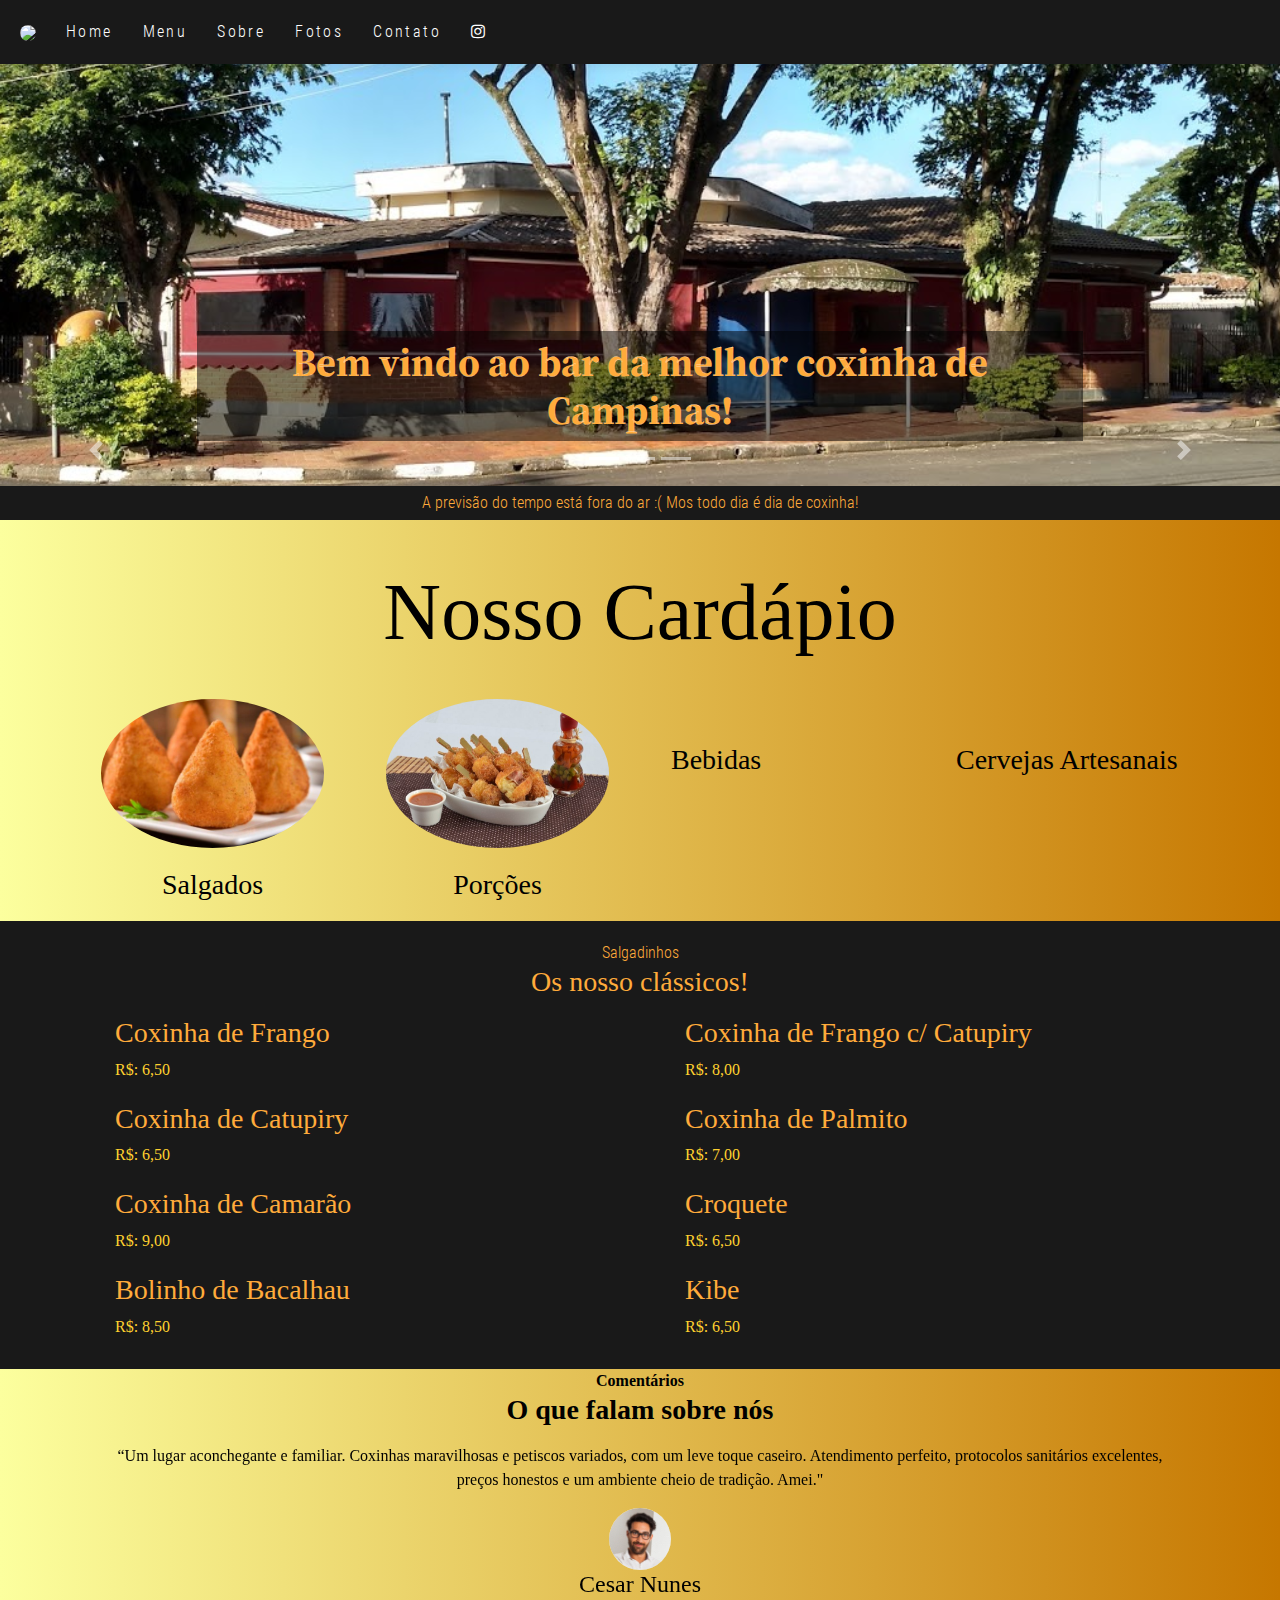
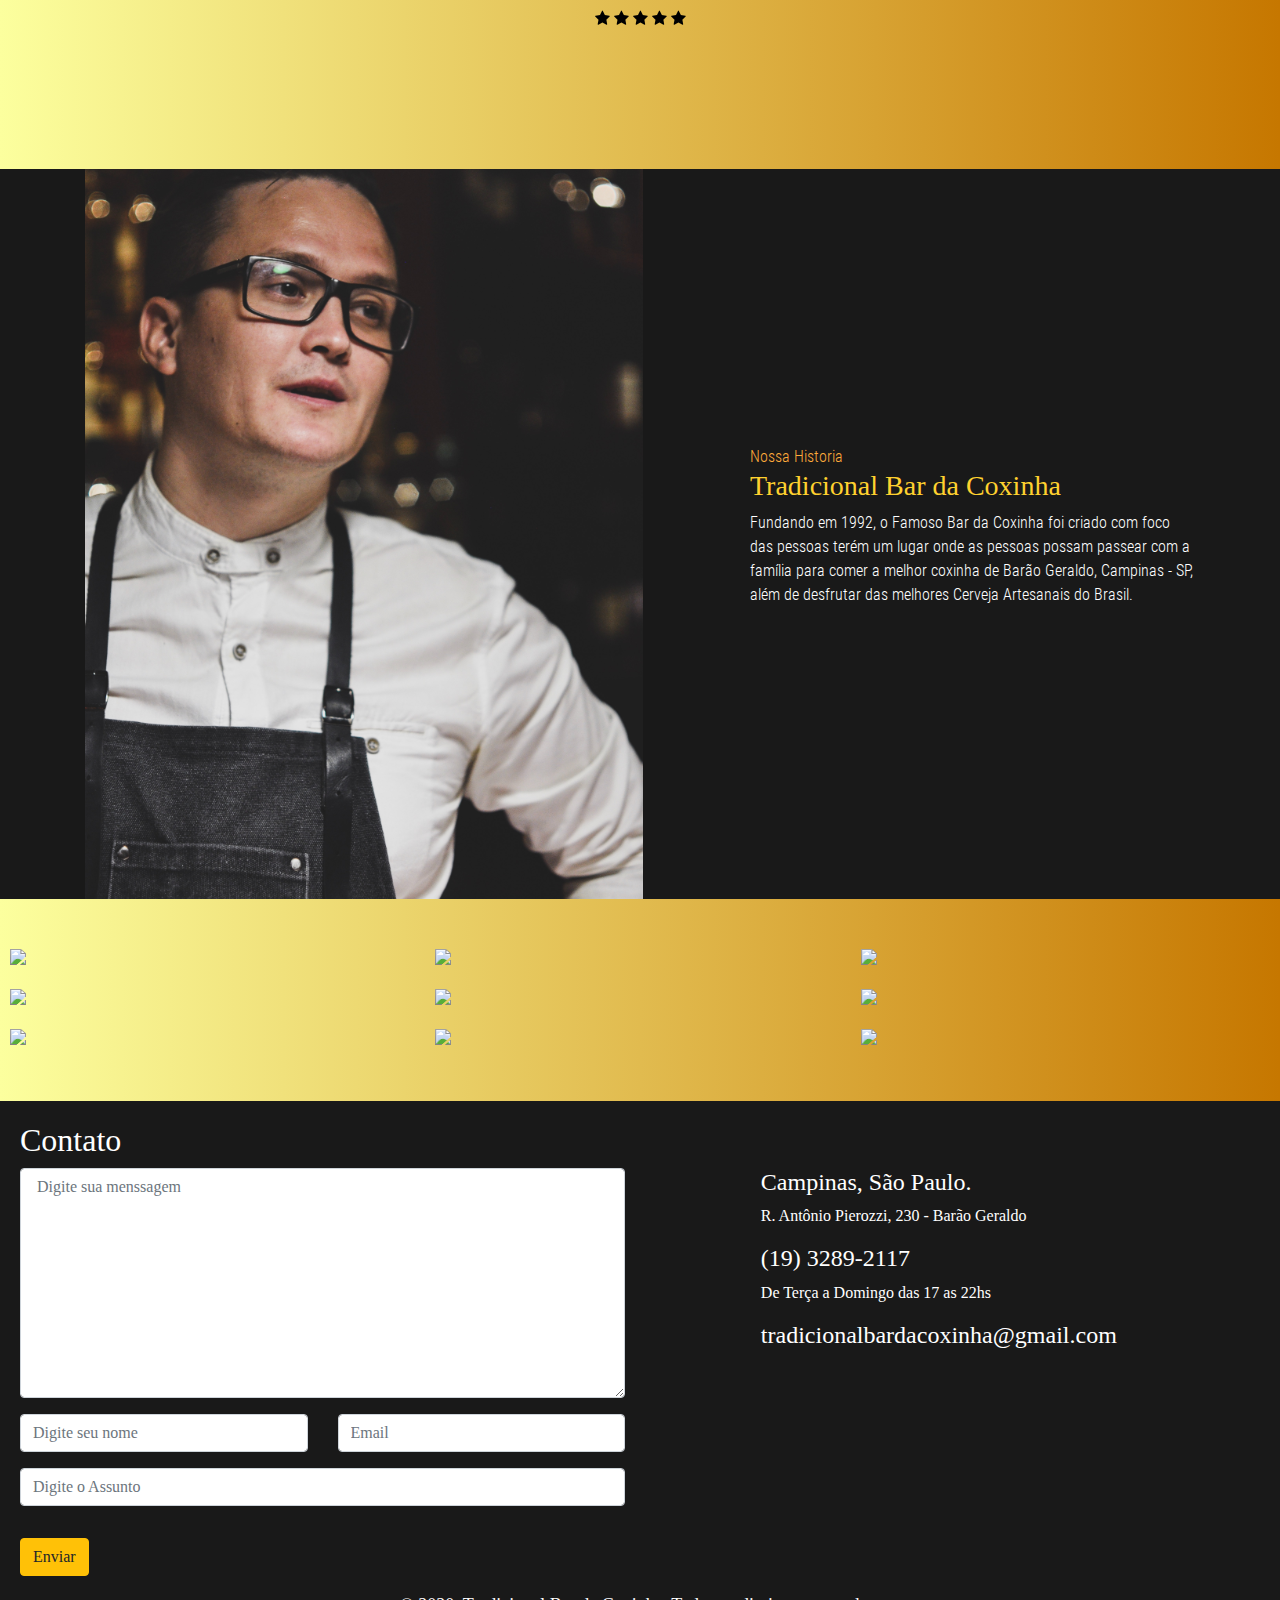
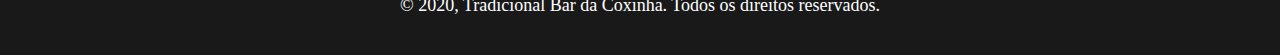
==== commit a2d3e025: "melhorando centralização" ====
--- a/index.html
+++ b/index.html
@@ -549,7 +549,7 @@
                                     <div class="carousel-inner">
                                         <div class="carousel-item active">
                                             <div class="row justify-content-center">
-                                                <div class="col-lg-8">
+                                                <div class="col">
                                                     <div class="single_testmonial text-center">
                                                         <p>“Um lugar aconchegante e familiar. Coxinhas maravilhosas e petiscos variados, com um leve toque caseiro. Atendimento perfeito, protocolos sanitários excelentes, preços honestos e um ambiente cheio
                                                             de tradição. Amei."
@@ -574,7 +574,7 @@
 
                                         <div class="carousel-item">
                                             <div class="row justify-content-center">
-                                                <div class="col-lg-8">
+                                                <div class="col">
                                                     <div class="single_testmonial text-center">
                                                         <p>“Esqueça estação barão ou qualquer outro que ouvir, aqui é a melhor coxinha da RMC. Tem grande variedade de cervejas especiais, inclusive artesanais."
                                                         </p>
@@ -597,7 +597,7 @@
                                         </div>
                                         <div class="carousel-item">
                                             <div class="row justify-content-center">
-                                                <div class="col-lg-8">
+                                                <div class="col">
                                                     <div class="single_testmonial text-center">
                                                         <p>“Sensacional! Coxinha de camarão ou qualquer outra bem recheada, massa leve e crocante. Lanche de contrafilé gostoso e macio. Ótimo atendimento."
                                                         </p>
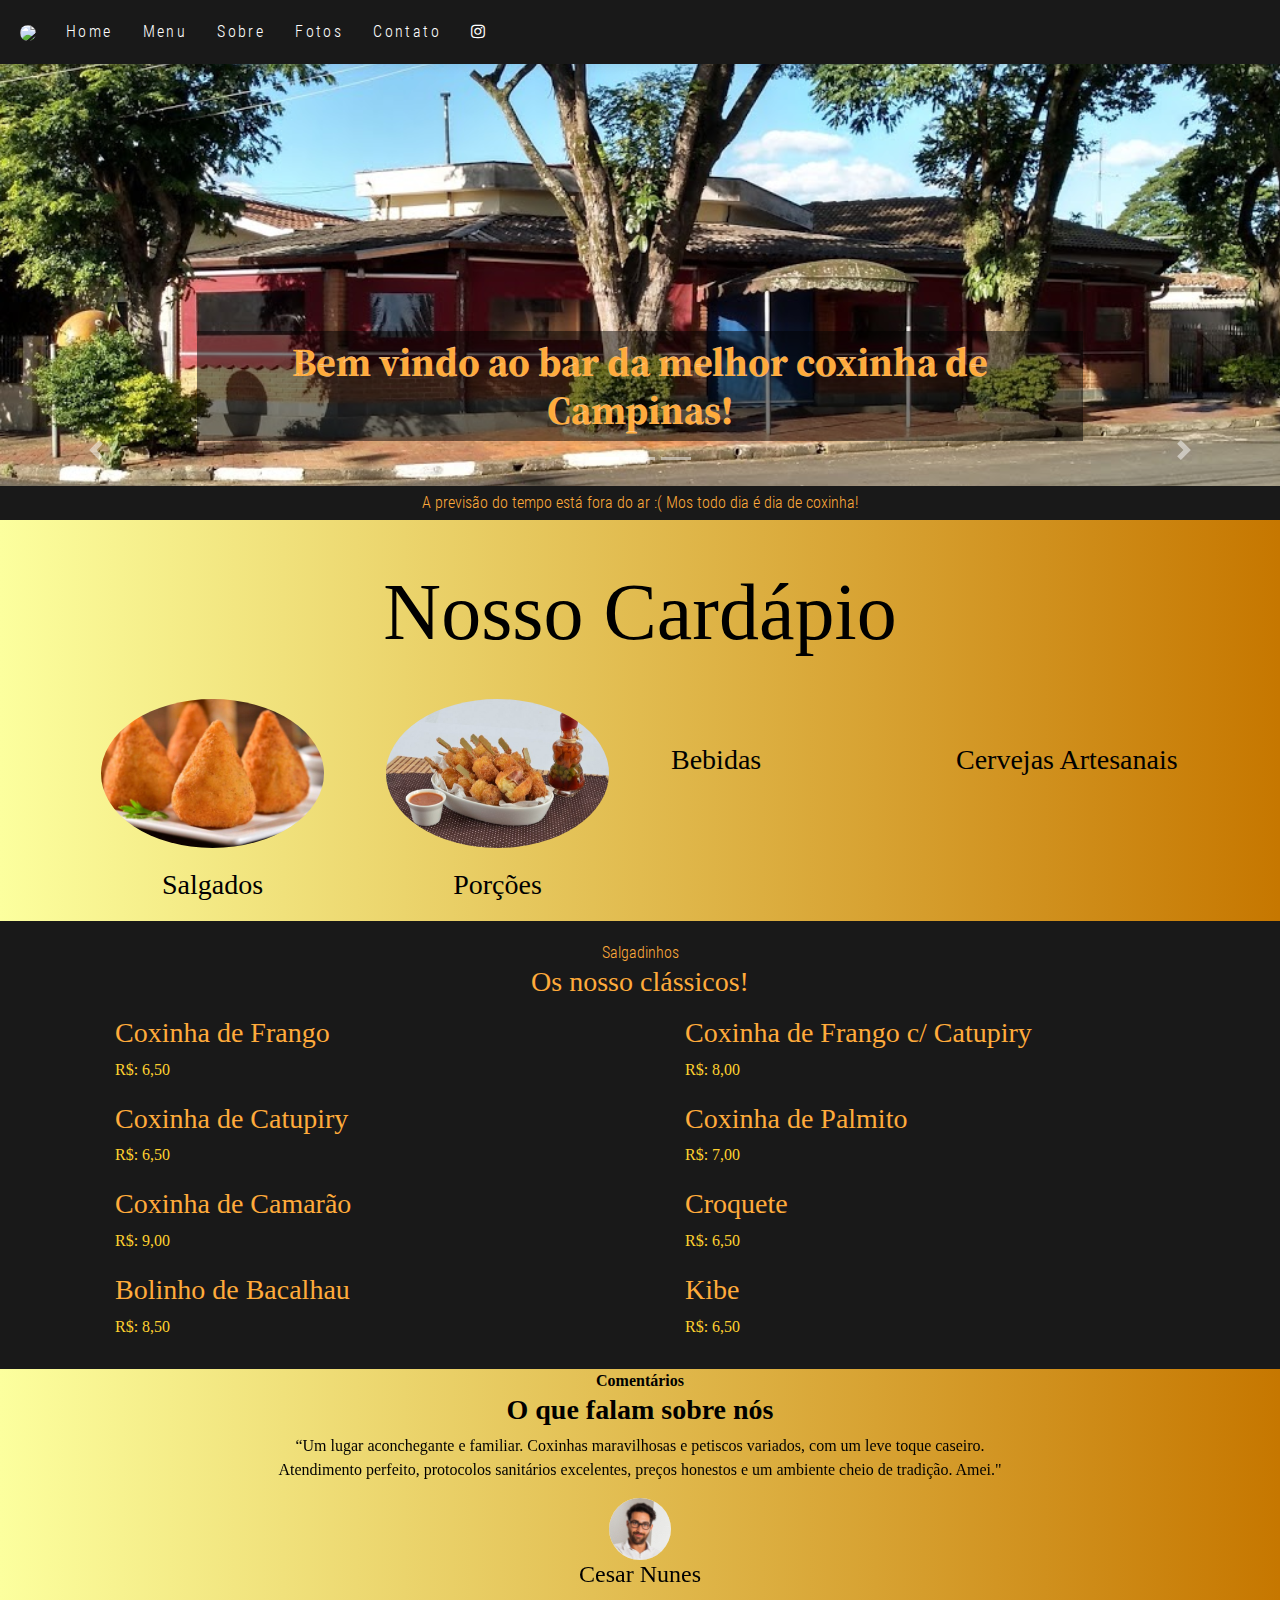
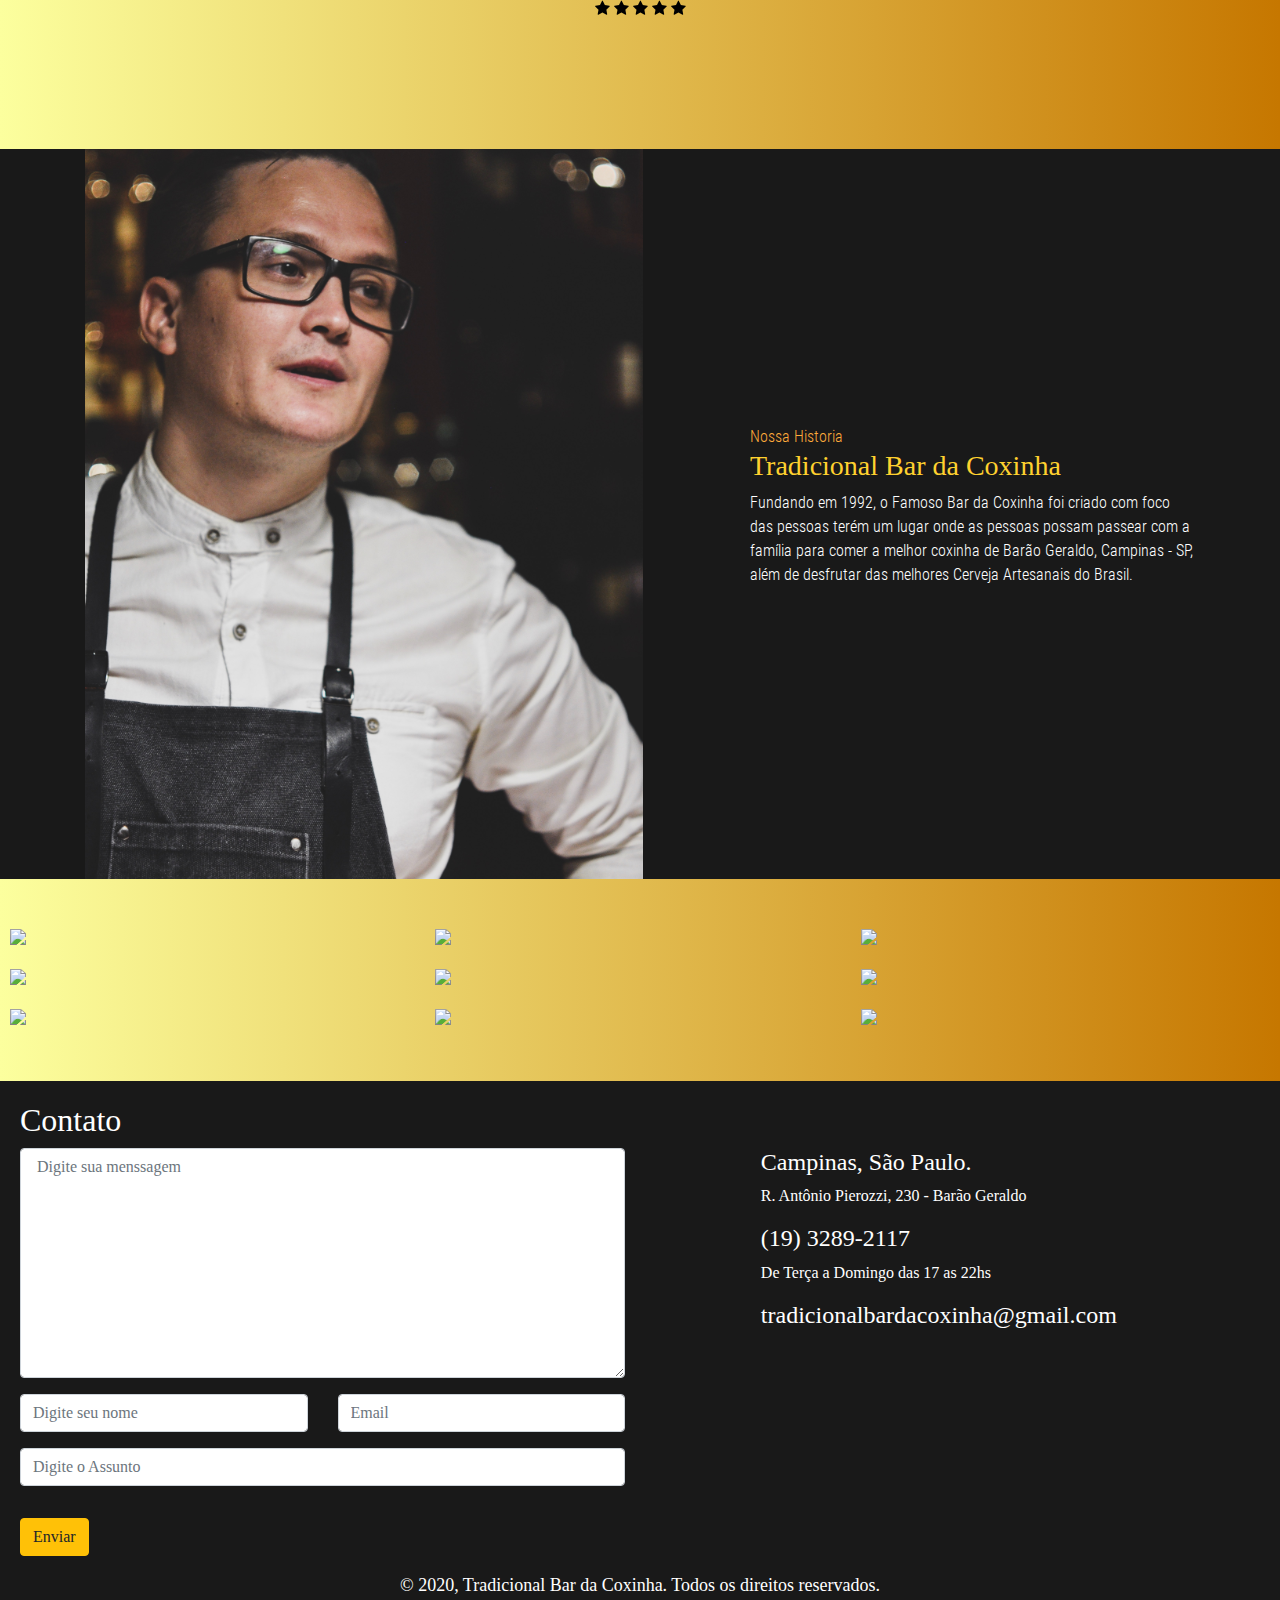
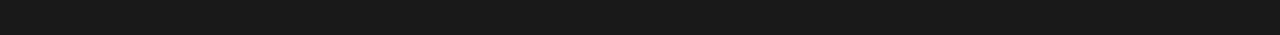
==== commit fe0fb45a: "Alinhamento comentários" ====
--- a/index.html
+++ b/index.html
@@ -529,103 +529,100 @@
 
         <div class="testimonial_area ">
             <div class="container">
-                <div class="row">
+                <div class="row justify-content-center align-items-center">
                     <div class="col-xl-12">
-                        <div class="comentarios-titulos mb-60 text-center">
+                        <div class="comentarios-titulos text-center">
                             <span><strong>Comentários</strong></span>
                             <h3><strong>O que falam sobre nós</strong></h3>
                         </div>
                     </div>
                 </div>
-
-
-                <!-- Começo de seção comentários-->
-
-                <div class="comentarios">
-                    <div class="container">
-                        <div class="row">
-                            <div class="depoimentos">
-                                <div id="carouselcomentarios" class="carousel slide" data-ride="carousel">
-                                    <div class="carousel-inner">
-                                        <div class="carousel-item active">
-                                            <div class="row justify-content-center">
-                                                <div class="col">
-                                                    <div class="single_testmonial text-center">
-                                                        <p>“Um lugar aconchegante e familiar. Coxinhas maravilhosas e petiscos variados, com um leve toque caseiro. Atendimento perfeito, protocolos sanitários excelentes, preços honestos e um ambiente cheio
-                                                            de tradição. Amei."
-                                                        </p>
-                                                        <div class="testmonial_author">
-                                                            <div class="thumb">
-                                                                <img src="img/testmonial/2.png" alt="">
-                                                            </div>
-                                                            <h4>Cesar Nunes</h4>
-                                                            <div class="stars">
-                                                                <i class="fa fa-star"></i>
-                                                                <i class="fa fa-star"></i>
-                                                                <i class="fa fa-star"></i>
-                                                                <i class="fa fa-star"></i>
-                                                                <i class="fa fa-star"></i>
-                                                            </div>
-                                                        </div>
-                                                    </div>
+            </div>
+        </div>
+        <!-- Começo de seção comentários-->
+
+        <div class="comentarios">
+            <div class="container">
+
+                <div class="depoimentos">
+                    <div id="carouselcomentarios" class="carousel slide" data-ride="carousel">
+                        <div class="carousel-inner">
+                            <div class="carousel-item active">
+                                <div class="row justify-content-center">
+                                    <div class="col-lg-8">
+                                        <div class="single_testmonial text-center">
+                                            <p>“Um lugar aconchegante e familiar. Coxinhas maravilhosas e petiscos variados, com um leve toque caseiro. Atendimento perfeito, protocolos sanitários excelentes, preços honestos e um ambiente cheio de tradição.
+                                                Amei."</p>
+                                            <div class="testmonial_author">
+                                                <div class="thumb">
+                                                    <img src="img/testmonial/2.png" alt="">
+                                                </div>
+                                                <h4>Cesar Nunes</h4>
+                                                <div class="stars">
+                                                    <i class="fa fa-star"></i>
+                                                    <i class="fa fa-star"></i>
+                                                    <i class="fa fa-star"></i>
+                                                    <i class="fa fa-star"></i>
+                                                    <i class="fa fa-star"></i>
                                                 </div>
                                             </div>
                                         </div>
-
-                                        <div class="carousel-item">
-                                            <div class="row justify-content-center">
-                                                <div class="col">
-                                                    <div class="single_testmonial text-center">
-                                                        <p>“Esqueça estação barão ou qualquer outro que ouvir, aqui é a melhor coxinha da RMC. Tem grande variedade de cervejas especiais, inclusive artesanais."
-                                                        </p>
-                                                        <div class="testmonial_author">
-                                                            <div class="thumb">
-                                                                <img src="img/testmonial/3.png" alt="">
-                                                            </div>
-                                                            <h4>Daniel Lisboa</h4>
-                                                            <div class="stars">
-                                                                <i class="fa fa-star"></i>
-                                                                <i class="fa fa-star"></i>
-                                                                <i class="fa fa-star"></i>
-                                                                <i class="fa fa-star"></i>
-                                                                <i class="fa fa-star-half"></i>
-                                                            </div>
-                                                        </div>
-                                                    </div>
+                                    </div>
+                                </div>
+                            </div>
+
+                            <div class="carousel-item">
+                                <div class="row justify-content-center">
+                                    <div class="col-lg-8">
+                                        <div class="single_testmonial text-center">
+                                            <p>“Esqueça estação barão ou qualquer outro que ouvir, aqui é a melhor coxinha da RMC. Tem grande variedade de cervejas especiais, inclusive artesanais."
+                                            </p>
+                                            <div class="testmonial_author">
+                                                <div class="thumb">
+                                                    <img src="img/testmonial/3.png" alt="">
+                                                </div>
+                                                <h4>Daniel Lisboa</h4>
+                                                <div class="stars">
+                                                    <i class="fa fa-star"></i>
+                                                    <i class="fa fa-star"></i>
+                                                    <i class="fa fa-star"></i>
+                                                    <i class="fa fa-star"></i>
+                                                    <i class="fa fa-star-half"></i>
                                                 </div>
                                             </div>
                                         </div>
-                                        <div class="carousel-item">
-                                            <div class="row justify-content-center">
-                                                <div class="col">
-                                                    <div class="single_testmonial text-center">
-                                                        <p>“Sensacional! Coxinha de camarão ou qualquer outra bem recheada, massa leve e crocante. Lanche de contrafilé gostoso e macio. Ótimo atendimento."
-                                                        </p>
-                                                        <div class="testmonial_author">
-                                                            <div class="thumb">
-                                                                <img src="img/testmonial/1.png" alt="">
-                                                            </div>
-                                                            <h4>Nutricionista Alessandra Imaizumi Grisante</h4>
-                                                            <div class="stars">
-                                                                <i class="fa fa-star"></i>
-                                                                <i class="fa fa-star"></i>
-                                                                <i class="fa fa-star"></i>
-                                                                <i class="fa fa-star"></i>
-                                                                <i class="fa fa-star"></i>
-                                                            </div>
-                                                        </div>
-                                                    </div>
+                                    </div>
+                                </div>
+                            </div>
+                            <div class="carousel-item">
+                                <div class="row justify-content-center">
+                                    <div class="col-lg-8">
+                                        <div class="single_testmonial text-center">
+                                            <p>“Sensacional! Coxinha de camarão ou qualquer outra bem recheada, massa leve e crocante. Lanche de contrafilé gostoso e macio. Ótimo atendimento."
+                                            </p>
+                                            <div class="testmonial_author">
+                                                <div class="thumb">
+                                                    <img src="img/testmonial/1.png" alt="">
+                                                </div>
+                                                <h4>Nutricionista Alessandra Imaizumi Grisante</h4>
+                                                <div class="stars">
+                                                    <i class="fa fa-star"></i>
+                                                    <i class="fa fa-star"></i>
+                                                    <i class="fa fa-star"></i>
+                                                    <i class="fa fa-star"></i>
+                                                    <i class="fa fa-star"></i>
                                                 </div>
                                             </div>
                                         </div>
-
                                     </div>
                                 </div>
                             </div>
-                        </div>
-                    </div>
-                </div>
-            </div>
+
+                        </div>
+                    </div>
+                </div>
+            </div>
+
         </div>
 
         <!-- Fim de seção comentários-->
--- a/css/style.css
+++ b/css/style.css
@@ -234,9 +234,9 @@
     }
     
     .testimonial-area {
-        padding: 40px;
-        min-height: 30vh;
-        max-height: 30vh;
+        padding: 20px;
+        /* min-height: 30vh;
+        max-height: 30vh; */
         font-family: 'RobotoLight';
     }
     
@@ -291,13 +291,12 @@
             padding-right: 1.1rem;
         }
     }
-    
-    .comentarios {
+    /* .comentarios {
         align-self: center;
         min-height: auto;
         max-width: 100%;
         margin: 10px;
-    }
+    } */
     
     .modal-body {
         min-width: 100%;
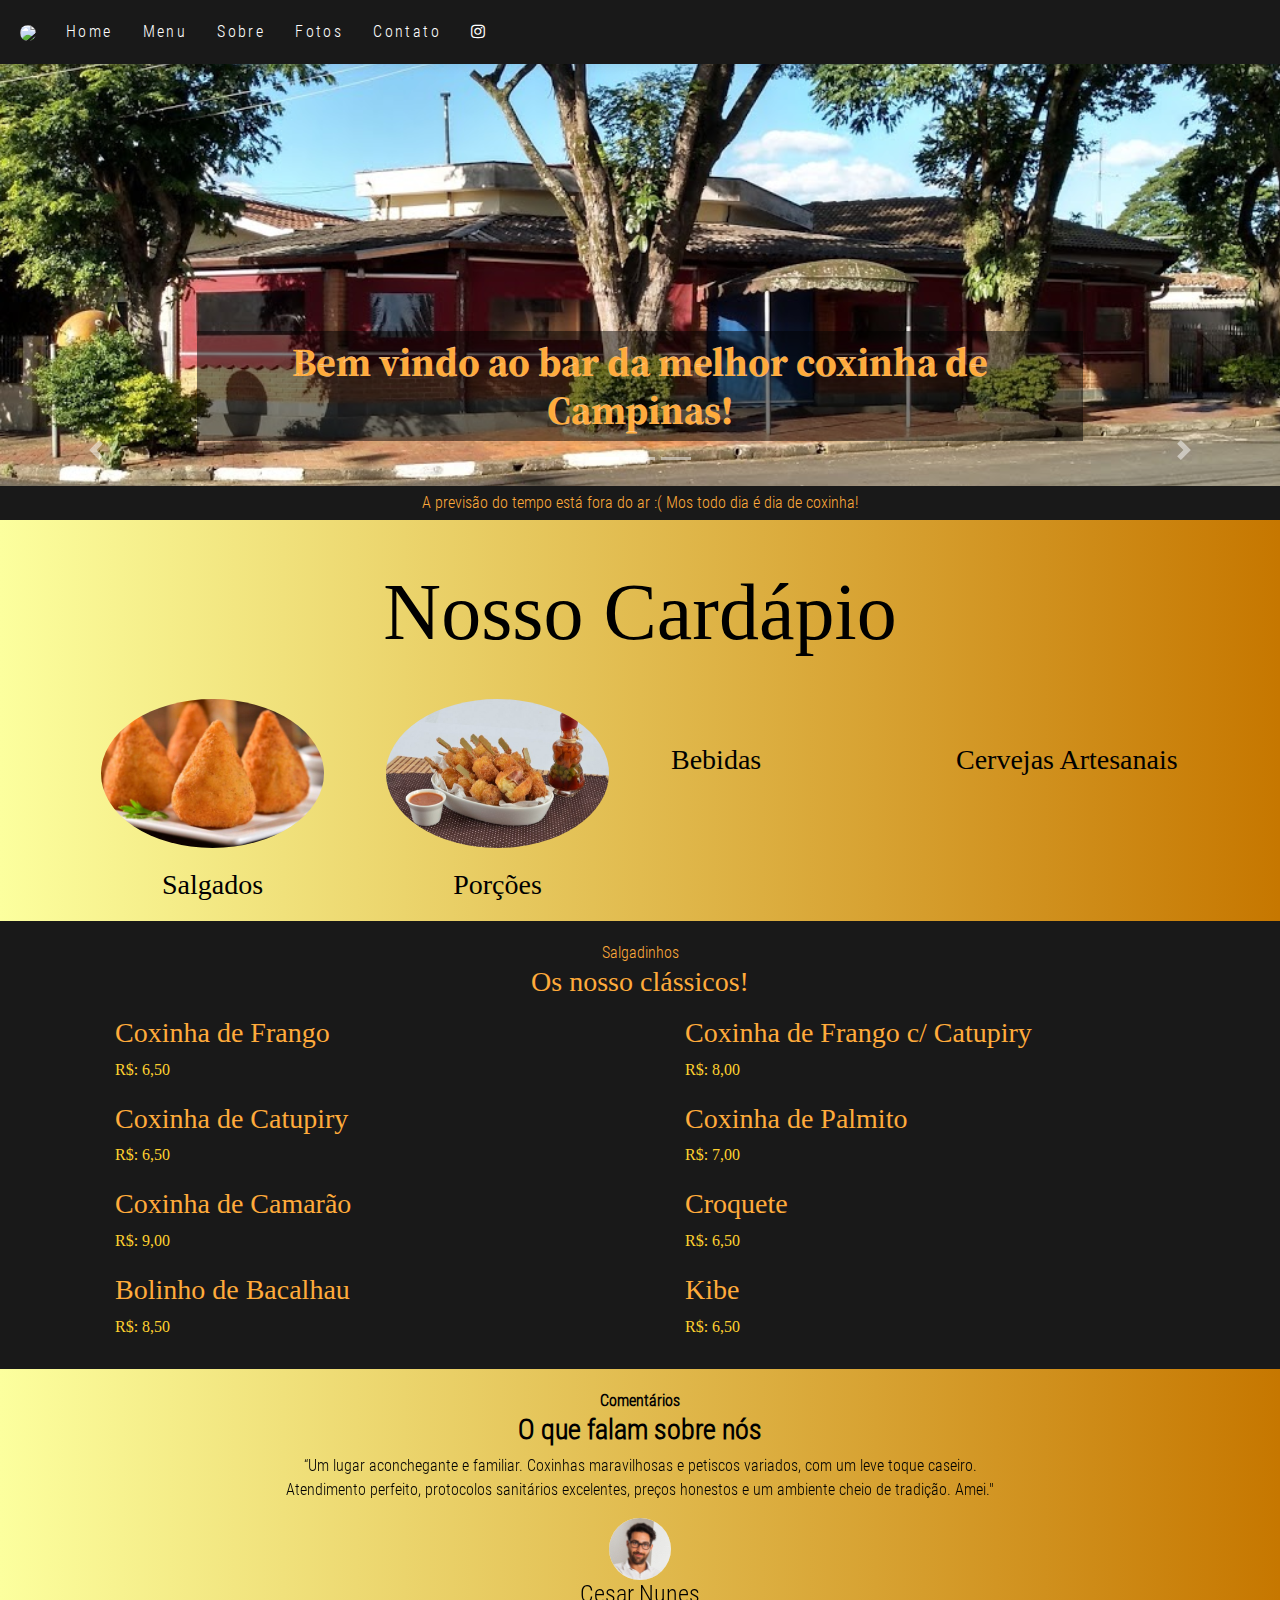
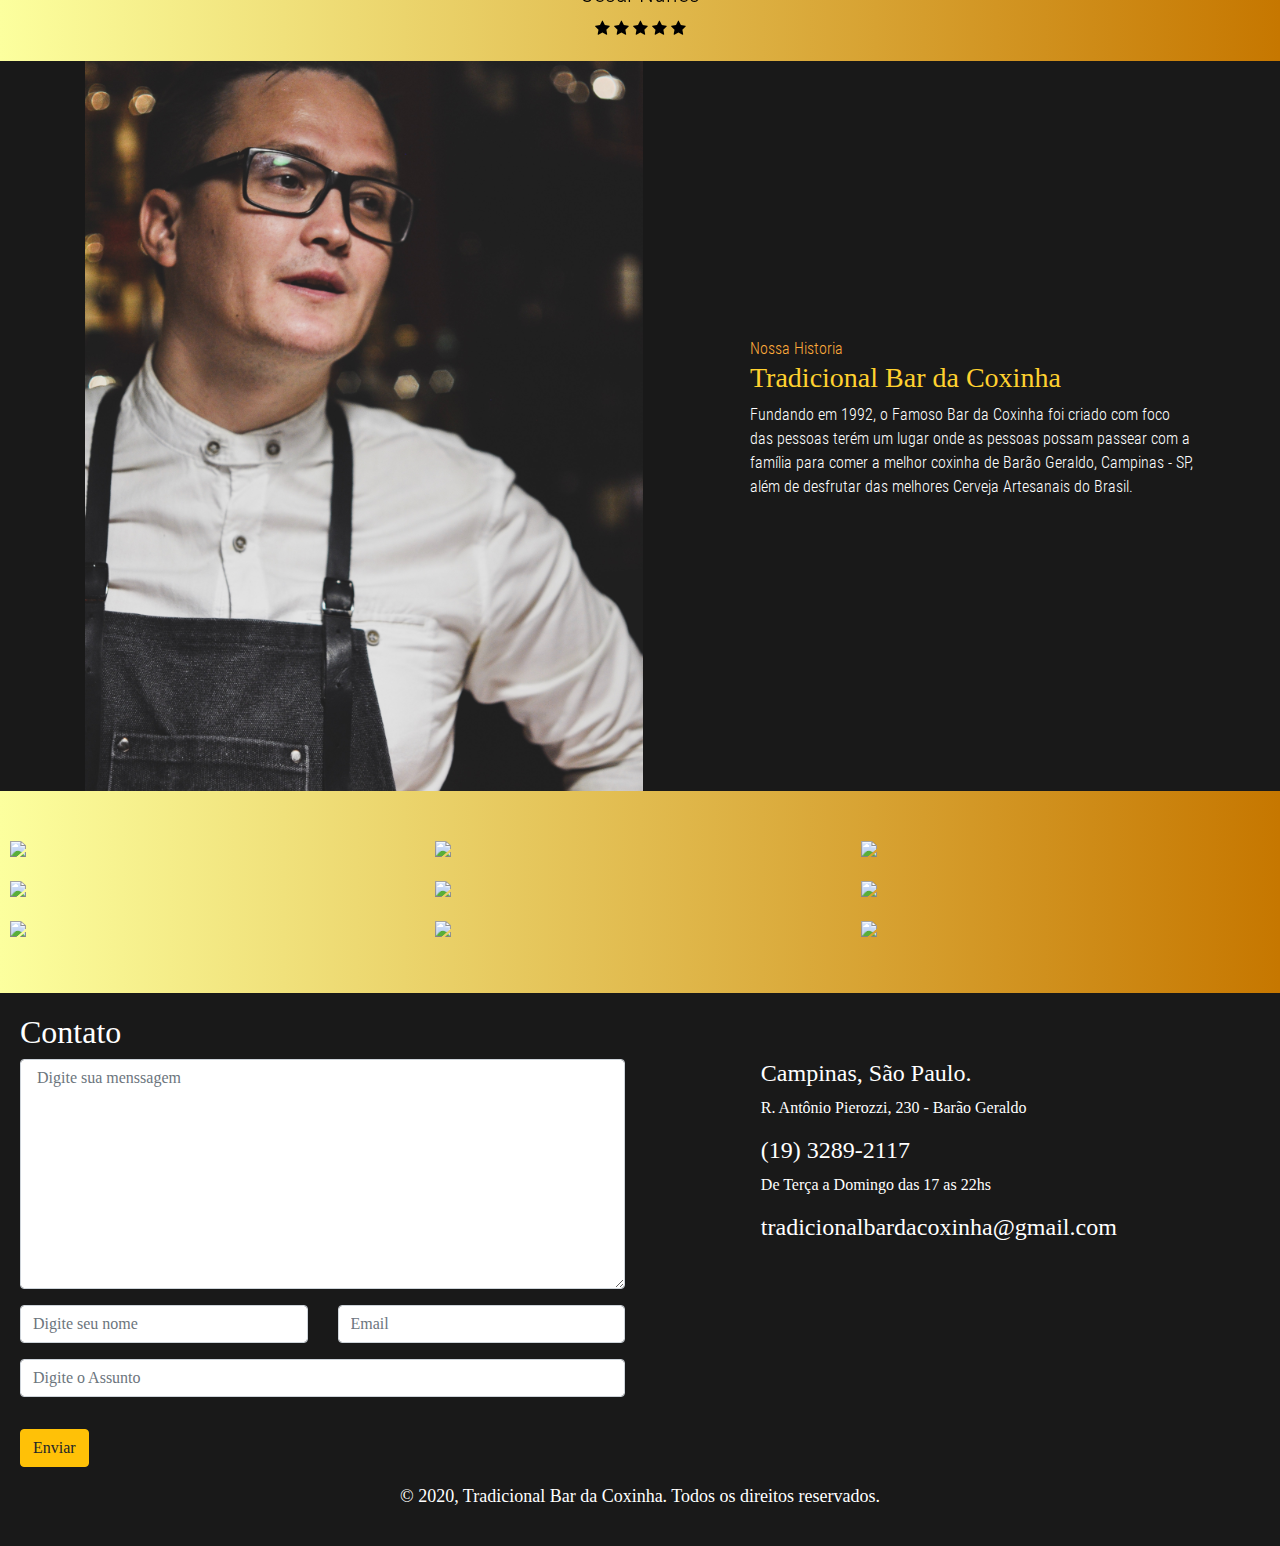
==== commit 765fd2a3: "centralizando seção comentários e alinhando mapa" ====
--- a/index.html
+++ b/index.html
@@ -538,91 +538,93 @@
                     </div>
                 </div>
             </div>
-        </div>
-        <!-- Começo de seção comentários-->
-
-        <div class="comentarios">
-            <div class="container">
-
-                <div class="depoimentos">
-                    <div id="carouselcomentarios" class="carousel slide" data-ride="carousel">
-                        <div class="carousel-inner">
-                            <div class="carousel-item active">
-                                <div class="row justify-content-center">
-                                    <div class="col-lg-8">
-                                        <div class="single_testmonial text-center">
-                                            <p>“Um lugar aconchegante e familiar. Coxinhas maravilhosas e petiscos variados, com um leve toque caseiro. Atendimento perfeito, protocolos sanitários excelentes, preços honestos e um ambiente cheio de tradição.
-                                                Amei."</p>
-                                            <div class="testmonial_author">
-                                                <div class="thumb">
-                                                    <img src="img/testmonial/2.png" alt="">
-                                                </div>
-                                                <h4>Cesar Nunes</h4>
-                                                <div class="stars">
-                                                    <i class="fa fa-star"></i>
-                                                    <i class="fa fa-star"></i>
-                                                    <i class="fa fa-star"></i>
-                                                    <i class="fa fa-star"></i>
-                                                    <i class="fa fa-star"></i>
+
+            <!-- Começo de seção comentários-->
+
+            <div class="comentarios">
+
+                <div class="container">
+
+                    <div class="depoimentos">
+                        <div id="carouselcomentarios" class="carousel slide" data-ride="carousel">
+                            <div class="carousel-inner">
+                                <div class="carousel-item active">
+                                    <div class="row justify-content-center">
+                                        <div class="col-lg-8">
+                                            <div class="single_testmonial text-center">
+                                                <p>“Um lugar aconchegante e familiar. Coxinhas maravilhosas e petiscos variados, com um leve toque caseiro. Atendimento perfeito, protocolos sanitários excelentes, preços honestos e um ambiente cheio de tradição.
+                                                    Amei."
+                                                </p>
+                                                <div class="testmonial_author">
+                                                    <div class="thumb">
+                                                        <img src="img/testmonial/2.png" alt="">
+                                                    </div>
+                                                    <h4>Cesar Nunes</h4>
+                                                    <div class="stars">
+                                                        <i class="fa fa-star"></i>
+                                                        <i class="fa fa-star"></i>
+                                                        <i class="fa fa-star"></i>
+                                                        <i class="fa fa-star"></i>
+                                                        <i class="fa fa-star"></i>
+                                                    </div>
                                                 </div>
                                             </div>
                                         </div>
                                     </div>
                                 </div>
-                            </div>
-
-                            <div class="carousel-item">
-                                <div class="row justify-content-center">
-                                    <div class="col-lg-8">
-                                        <div class="single_testmonial text-center">
-                                            <p>“Esqueça estação barão ou qualquer outro que ouvir, aqui é a melhor coxinha da RMC. Tem grande variedade de cervejas especiais, inclusive artesanais."
-                                            </p>
-                                            <div class="testmonial_author">
-                                                <div class="thumb">
-                                                    <img src="img/testmonial/3.png" alt="">
-                                                </div>
-                                                <h4>Daniel Lisboa</h4>
-                                                <div class="stars">
-                                                    <i class="fa fa-star"></i>
-                                                    <i class="fa fa-star"></i>
-                                                    <i class="fa fa-star"></i>
-                                                    <i class="fa fa-star"></i>
-                                                    <i class="fa fa-star-half"></i>
+
+                                <div class="carousel-item">
+                                    <div class="row justify-content-center">
+                                        <div class="col-lg-8">
+                                            <div class="single_testmonial text-center">
+                                                <p>“Esqueça estação barão ou qualquer outro que ouvir, aqui é a melhor coxinha da RMC. Tem grande variedade de cervejas especiais, inclusive artesanais."
+                                                </p>
+                                                <div class="testmonial_author">
+                                                    <div class="thumb">
+                                                        <img src="img/testmonial/3.png" alt="">
+                                                    </div>
+                                                    <h4>Daniel Lisboa</h4>
+                                                    <div class="stars">
+                                                        <i class="fa fa-star"></i>
+                                                        <i class="fa fa-star"></i>
+                                                        <i class="fa fa-star"></i>
+                                                        <i class="fa fa-star"></i>
+                                                        <i class="fa fa-star-half"></i>
+                                                    </div>
                                                 </div>
                                             </div>
                                         </div>
                                     </div>
                                 </div>
-                            </div>
-                            <div class="carousel-item">
-                                <div class="row justify-content-center">
-                                    <div class="col-lg-8">
-                                        <div class="single_testmonial text-center">
-                                            <p>“Sensacional! Coxinha de camarão ou qualquer outra bem recheada, massa leve e crocante. Lanche de contrafilé gostoso e macio. Ótimo atendimento."
-                                            </p>
-                                            <div class="testmonial_author">
-                                                <div class="thumb">
-                                                    <img src="img/testmonial/1.png" alt="">
-                                                </div>
-                                                <h4>Nutricionista Alessandra Imaizumi Grisante</h4>
-                                                <div class="stars">
-                                                    <i class="fa fa-star"></i>
-                                                    <i class="fa fa-star"></i>
-                                                    <i class="fa fa-star"></i>
-                                                    <i class="fa fa-star"></i>
-                                                    <i class="fa fa-star"></i>
+                                <div class="carousel-item">
+                                    <div class="row justify-content-center">
+                                        <div class="col-lg-8">
+                                            <div class="single_testmonial text-center">
+                                                <p>“Sensacional! Coxinha de camarão ou qualquer outra bem recheada, massa leve e crocante. Lanche de contrafilé gostoso e macio. Ótimo atendimento."
+                                                </p>
+                                                <div class="testmonial_author">
+                                                    <div class="thumb">
+                                                        <img src="img/testmonial/1.png" alt="">
+                                                    </div>
+                                                    <h4>Nutricionista Alessandra Imaizumi Grisante</h4>
+                                                    <div class="stars">
+                                                        <i class="fa fa-star"></i>
+                                                        <i class="fa fa-star"></i>
+                                                        <i class="fa fa-star"></i>
+                                                        <i class="fa fa-star"></i>
+                                                        <i class="fa fa-star"></i>
+                                                    </div>
                                                 </div>
                                             </div>
                                         </div>
                                     </div>
                                 </div>
-                            </div>
-
-                        </div>
-                    </div>
-                </div>
-            </div>
-
+
+                            </div>
+                        </div>
+                    </div>
+                </div>
+            </div>
         </div>
 
         <!-- Fim de seção comentários-->
@@ -1016,7 +1018,7 @@
                     <!-- maps -->
                     <div class="mapagoogle">
                         <div class="container-fluid">
-                            <div class="row justify-content-center ">
+                            <div class="row justify-content-left ">
                                 <iframe src="https://www.google.com/maps/embed?pb=!1m14!1m8!1m3!1d14709.428744078316!2d-47.0837743!3d-22.826271!3m2!1i1024!2i768!4f13.1!3m3!1m2!1s0x0%3A0x988270c9d7131c3c!2sTradicional%20Bar%20da%20Coxinha!5e0!3m2!1spt-BR!2sbr!4v1601923269402!5m2!1spt-BR!2sbr"
                                     width="350" height="200" frameborder="0" style="border:0;" allowfullscreen="" aria-hidden="false" tabindex=""></iframe>
                                 </iframe>
--- a/css/style.css
+++ b/css/style.css
@@ -65,17 +65,6 @@
     .menunav ul {
         display: inline;
     }
-    /* .menu a {
-    display: block;
-    text-decoration: none;
-    text-align: center;
-    color: white;
-    font-weight: bold;
-} */
-    /* .menu a:hover {
-    background-color: #FFF23E;
-    color: #191919;
-} */
     
     .menunav a {
         color: #fff;
@@ -233,16 +222,15 @@
         color: white;
     }
     
-    .testimonial-area {
-        padding: 20px;
+    .testimonial_area {
+        align-self: center;
+        min-height: auto;
+        max-width: 100%;
+        margin: 20px;
+        margin: 20px;
         /* min-height: 30vh;
         max-height: 30vh; */
         font-family: 'RobotoLight';
-    }
-    
-    .single_testmonial {
-        max-height: 35vh;
-        min-height: 35vh;
     }
     
     .thumb img {
@@ -274,7 +262,17 @@
         transform: scale(1);
     }
     
+    .img_1 {
+        display: flex;
+    }
+    
     @media (max-width: 450px) {
+        .img_1 img {
+            padding: 20px;
+            align-self: center!important;
+            max-height: 60vh;
+            max-width: auto;
+        }
         .gallery {
             -webkit-column-count: 1;
             -moz-column-count: 1;
@@ -291,12 +289,6 @@
             padding-right: 1.1rem;
         }
     }
-    /* .comentarios {
-        align-self: center;
-        min-height: auto;
-        max-width: 100%;
-        margin: 10px;
-    } */
     
     .modal-body {
         min-width: 100%;
